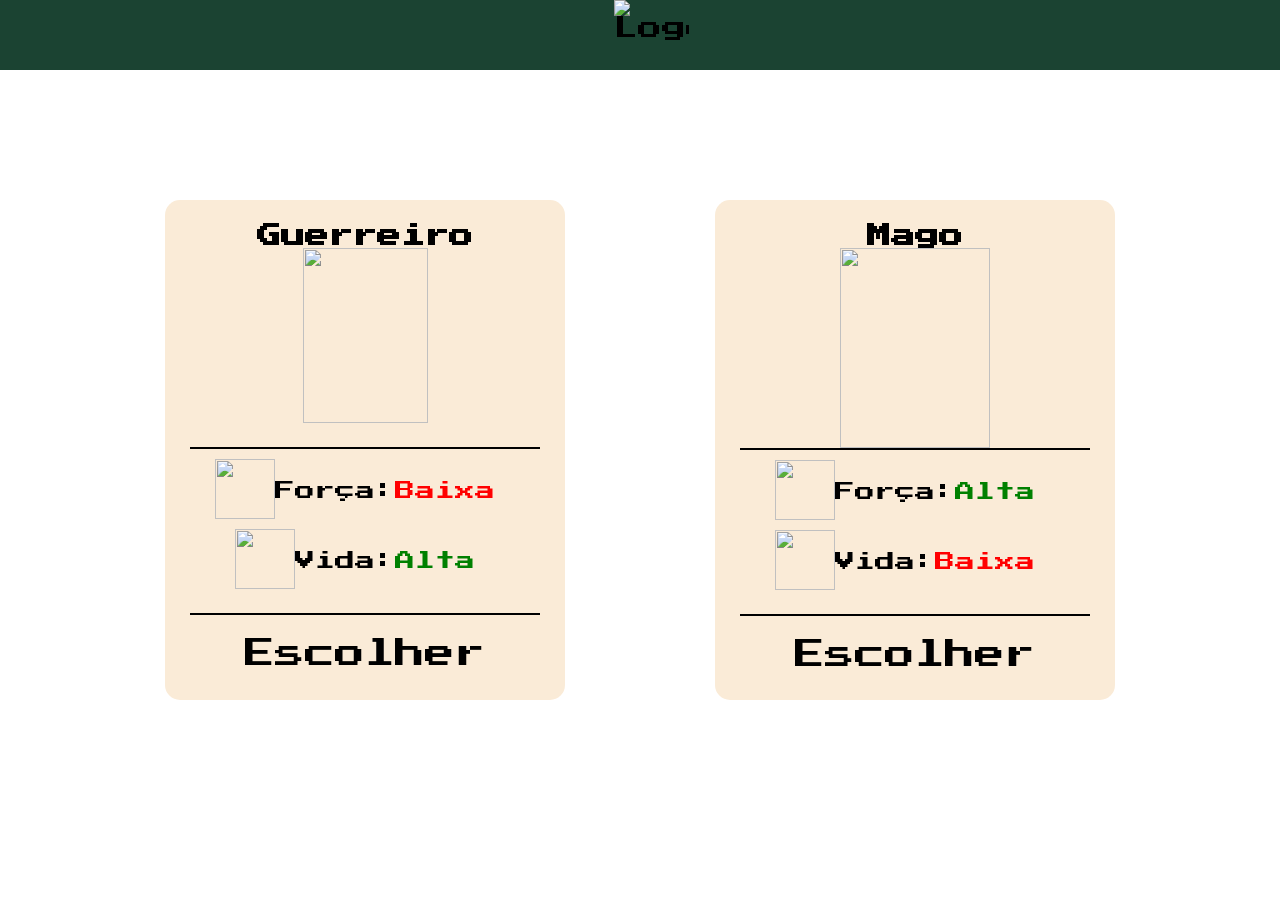
==== index.html @ cc39c7a3 "Rename jogo.html to index.html" ====
<!DOCTYPE html>
<html lang="en">
<head>
    <meta charset="UTF-8">
    <meta name="viewport" content="width=device-width, initial-scale=1.0">
    <title>Document</title>
    <link rel="stylesheet" href="style.css">
    <link rel="preconnect" href="https://fonts.googleapis.com">
    <link rel="preconnect" href="https://fonts.gstatic.com" crossorigin>
    <link href="https://fonts.googleapis.com/css2?family=Press+Start+2P&display=swap" rel="stylesheet">
</head>
<body>
    <header class="barra-superior">
        <br>    
        <img src="imagens/logo urubu.png" alt="Logo"  width="75px" height="75px" class="logo">
    </header>
    <div id="telaescolha">
        <div class="personagens" onclick="escolher('guerreiro')">
            <br>
            <h1>Guerreiro</h1>
            <img src="imagens/guerreiro.png" alt="" width="125" height="175">
            <br>
            <div class="linha"></div>
            <div class="status">
                <img src="imagens/forca.png" alt="" width="60px" height="60px">
                    <p class="stat">Força:</p>
                    <p class="statu2">Baixa</p>
            </div>
            <div class="status">
                <img src="imagens/vida.png" alt="" width="60px" height="60px">
                    <p class="stat">Vida:</p>
                    <p class="statu1">Alta</p>
            </div>
            <br>
            <div class="linha"></div>
            <br>
            <p id="escolherguerreiro">Escolher</p>
        </div>
        <div class="personagens" onclick="escolher('mago')">
            <br>
            <h1>Mago</h1>
            <img src="imagens/mago.png" alt="" width="150" height="200">
            <div class="linha"></div>
            <div class="status">
                <img src="imagens/forca.png" alt="" width="60px" height="60px">
                    <p class="stat">Força:</p>
                    <p class="statu1">Alta</p>
            </div>
            <div class="status">
                <img src="imagens/vida.png" alt="" width="60px" height="60px">
                    <p class="stat">Vida:</p>
                    <p class="statu2">Baixa</p>
            </div>
            <br>
            <div class="linha"></div>
            <br>
            <p id="escolhermago">Escolher</p>
        </div>
    </div>
    <div id="telacombate">
        <div class="info">
            <p id="informacao"></p>
        </div>
        <div class="turnoacao">
            <p id="turnoacao"></p>
        </div>
        <div class="efeitoduracaoeu">
            <p id="duracaoescudo" class="duracao"></p>
            <p id="duracaoaparo" class="duracao"></p>
            <p id="duracaododge" class="duracao"></p>
        </div>
        <div class="efeitoseu">
            <div class="efeitos" id="escudomagico">
                <img src="imagens/escudomagico.png" alt="" width="50px" height="50px">
            </div>
            <div class="efeitos" id="aparo">
                <img src="imagens/aparo.png" alt="" width="50px" height="50px">
            </div>
            <div class="efeitos" id="dodge">
                <img src="imagens/dodge.png" alt="" width="50px" height="50px">
            </div>
        </div>
        <div class="efeitoduracaoinimigo">
            <p id="duracaoatordoadoinimigo" class="duracao"></p>
            <p id="duracaosangue" class="duracao"></p>
            <p id="duracaofogo" class="duracao"></p>
        </div>
        <div class="efeitosinimigo">
            <div class="efeitos" id="atordoadoinimigo">
                <img src="imagens/atordoado.png" alt="" width="50px" height="50px">
            </div>
            <div class="efeitos" id="sangue">
                <img src="imagens/sangue.png" alt="" width="50px" height="50px">
            </div>
            <div class="efeitos" id="fogo">
                <img src="imagens/fogo.png" alt="" width="50px" height="50px">
            </div>
        </div>
        <div class="vida">
            <div id="barravidajogador">
                <p id="vidanumerojogador"></p>
            </div>
        </div>
        <img id="imgjogador">
        <div class="vidainimigo">
            <div id="barravidainimigo">
                <p id="vidanumeroinimigo"></p>
            </div>
        </div>
        <img id="imginimigo" src="imagens/goblin.png" width="500px" height="500px">
        <div class="acoes">
            <div id="atacar">
                <img src="imagens/ataque.png" alt="" width="75px" height="75px">
                <p onclick="atacar()">Atacar</p>
            </div>
            <div class="linhadois"></div>
            <div id="curar">
                <img src="imagens/cura.png" alt="" width="75px" height="75px">
                <p onclick="curar()">Curar</p>
            </div>
            <div class="linhadois"></div>
            <div id="habilidades">
                <img src="imagens/habilidades.png" alt="" width="75px" height="75px">
                <p onclick="toggleSkills()">Skills</p>
            </div>
        </div>
        <div id="skill">
            <div>
                <br>
                <p id="skill1" onclick="usarskill1()" onmouseover="mostrardescricao('skill1')" onmouseout="limpardescricao()">></p>             <br>
                <div class="linhatres"></div>                          <br>
                <p id="skill2" onclick="usarskill2()" onmouseover="mostrardescricao('skill2')" onmouseout="limpardescricao()">></p>             <br>
                <div class="linhatres"></div>                          <br>
                <p id="skill3" onclick="usarskill3()" onmouseover="mostrardescricao('skill3')" onmouseout="limpardescricao()">></p>
            </div>
        </div>
        <div id="resultado"></div>
    </div>
    <div id="telarecompensa">
        <p class="aa">Parabéns! Selecione um para avançar:</p>
            <div class="recompensas" onclick="escolherRecompensa('dano')">
                <br><br>
                <img src="imagens/ataque.png" alt="" width="100px" height="100px">
                <br>
                Aumentar ataque em 4
            </div>
            <div class="recompensas" onclick="escolherRecompensa('cura')">
                <br><br>
                <img src="imagens/cura.png" alt="" width="100px" height="100px">
                <br>
                Se curar em 40
            </div>
            <div class="recompensas" onclick="escolherRecompensa('skill')">
                <br><br><br>
                <p class="interrogacao">?</p>
                <br><br>
                Adquirir habilidade nova.
            </div>
        </div> 
    <script src="script.js"></script>
</body>
</html>
---- style.css ----
*{
    font-family: "Press Start 2P", system-ui;
    font-size: 24px;
    margin: 0;
  padding: 0;
  box-sizing: border-box;
}

body{
    position: relative;
    height: 100%;
}

#telaescolha::before{
  content: "";
  position: fixed;
  inset: 0;

  background: url(imagens/cenariorpg.png) center/cover no-repeat;

  filter: blur(8px);
  z-index: -1;
}

.barra-superior {
  width: 100%;
  height: 70px;
  background-color: #1B4332;
  position: fixed;
  top: 0;
  left: 0;
  z-index: 1000;
  display: flex;
  text-align: center;
}

.logo{
    position: absolute;
    left: 48%;
    transition: all 0.3s ease;
}

.logo:hover{
  transform: scale(1.3);
}

#telaescolha{
    display: flex;
    justify-content:center;
    align-items: center;
    height: 100vh;
    gap: 150px;
}
.personagens{
    width: 400px;
    height: 500px;
    align-items: center;
    border-radius: 15px;
    background-color: antiquewhite;
    display: flex;
    flex-direction: column;
    align-items: center;
    transition: all 0.3s ease;
}

.personagens:hover {
  transform: scale(1.05);
  cursor: pointer;
}

.linha{
    width: 350px;
    height: 2px;
    background-color: black;
}

.status{
    display: flex;
    margin-right: 20px;
    margin-top: 10px;
}

.stat{
    font-size: 20px;
    margin-top: 22px;
}

.statu1{
    font-size: 20px;
    margin-top: 22px;
    color: green;  
}

.statu2{
    font-size: 20px;
    margin-top: 22px;
    color: red; 
}
#escolhermago {
  font-size: 30px;
  text-align: center;
  animation: piscar 1.2s infinite;
}
#escolherguerreiro {
  font-size: 30px;
  text-align: center;
  animation: piscar 1.2s infinite;
}
@keyframes piscar {
  0% {
    transform: scale(1);
    color: #ff0000;
    opacity: 1;
  }
  33% {
    transform: scale(1.2);
    color: #0400ff;
    opacity: 0.6;
  }
  66% {
    transform: scale(1.1);
    color: #15ff00;
    opacity: 1;
  }
  100% {
    transform: scale(1);
    color: #ff0000;
    opacity: 1;
  }
}

#telacombate{
    width: 100%;
    height: 100vh;
    margin: 0;
    background: url(imagens/cenariorpg.png) center/cover no-repeat;
    position: relative;
}

#imgjogador {
  position: absolute;
  left: 120px;
  top: 350px;
}

#imginimigo {
  position: absolute;
  bottom: 120px;
  right: 150px;
}

.divsobrejogo {
  position: relative;
  width: 1905px;
  height: 600px;
  overflow: hidden;
}

.imgsobrejogo{
    position: absolute;
  inset: 0;
  background: url("imagens/videogame.png") center/cover;
  filter: blur(10px);
  transform: scale(1.1);
}

.divtextosobrejogo {
  position: absolute;
  top: 50%;
  left: 50%;
  transform: translate(-50%, -50%);
  color: white;
  font-size: 65px;
  font-weight: bold;
  font-family: 'Segoe UI';
}
#desenvolvedores{
  position: absolute;
  top: 95%;
  left: 50%;
  background-color: #2D6A4F;
  height: 75px;
  width: 300px;
  transform: translate(-50%, -50%);
  border-radius: 12px;
  text-align: center;
}

#desenvolvedores p:hover{
    color: #5cff9d;
    transform: scale(1.1);
}

#desenvolvedores p{
  font-family: 'Segoe UI';
  color: white;
  font-weight: bold;
  transition: all 0.3s ease;
}

.sobreojogo{
  max-width: 700px;
  margin: 0 auto;
  padding: 40px 20px;
}

.textosobrejogo{
  font-family: 'Segoe UI';
  line-height: 1.6;
  margin-bottom: 20px;
  font-size: 18px;
  text-align: justify;
}

#jornada{
  background-color: #2D6A4F;
  height: 100px;
  width: 400px;
  border-radius: 20px;
  display: flex;
  justify-content: center;
  align-items: center;
}

#jornada p{
  font-family: "Press Start 2P", system-ui;
  animation: piscarjornada 1.2s infinite;
  color: #5cff9d;
  font-size: 16px;
}

@keyframes piscarjornada {
  0% {
    transform: scale(1);
    opacity: 1;
  }
  50% {
    transform: scale(1.2);
    opacity: 1;
  }
  100% {
    transform: scale(1);
    opacity: 1;
  }
}

#aaa{
  display: flex;
  width: 100%;
  justify-content: center;
}

.divquemsomos {
  position: relative;
  width: 1905px;
  height: 600px;
  overflow: hidden;
}

.imgquemsomos{
    position: absolute;
  inset: 0;
  background-color: #659e84;
  transform: scale(1.1);
}

.divtextoquemsomos {
  position: absolute;
  top: 50%;
  left: 50%;
  transform: translate(-50%, -50%);
  color: white;
  font-size: 65px;
  font-weight: bold;
  font-family: 'Segoe UI';
}

#irinicio{
  position: absolute;
  top: 95%;
  left: 50%;
  background-color: #2D6A4F;
  height: 75px;
  width: 300px;
  transform: translate(-50%, -50%);
  border-radius: 12px;
  display: flex;
  justify-content: center;
  align-items: center;
}

#irinicio p:hover{
    color: #5cff9d;
    transform: scale(1.1);
}

#irinicio p{
  font-family: 'Segoe UI';
  color: white;
  font-weight: bold;
  transition: all 0.3s ease;
  margin-bottom: 12px;
}

.umquemsomos{
  display: flex;
  justify-content: center;
  gap: 150px;
  width: 100%;
  align-items: center;
}

.textoquemsomos{
  max-width: 400px;
}

.nome{
  font-weight: bolder;
  font-size: 28px;
}

.coisas{
  font-weight: bold;
  font-size: 22px;
  color: rgb(78, 78, 78);
}

.sobremim{
  max-width: 780px;
  margin: 0 auto;
  padding: 40px 20px;
}

.textosobremim{
  font-family: 'Segoe UI';
  line-height: 1.6;
  margin-bottom: 20px;
  font-size: 18px;
  text-align: justify;
}

#imginimigo{
  margin-left: 1300px;
  margin-top: 350px;
}

.acoes{
  background-color: antiquewhite;
  width: 250px;
  height: 225px;
  left: 500px;
  top: 400px;
  position: absolute;
  border-radius: 12px;
}

#atacar{
  display: flex;
  align-items: center;
}
#atacar p{
  margin-left: 10px;
  transition: all 0.3s ease;
}
#atacar p:hover{
  color: red;
  transform: scale(1.2);
}

#curar{
  display: flex;
  align-items: center;
}
#curar p{
  transition: all 0.3s ease;
}
#curar p:hover{
  color: red;
  transform: scale(1.2);
}

#habilidades{
  display: flex;
  align-items: center;
}
#habilidades p{
  transition: all 0.3s ease;
}
#habilidades p:hover{
  color: red;
  transform: scale(1.2);
}

#skill{
  display: block;
  position: absolute;
  left: 770px;
  top: 400px;
  width: 320px;
  height: 225px;
  background-color: antiquewhite;
  border-radius: 10px;
}

#skill p{
  font-size: 17px;
  margin-left: 10px;
  margin-top: 10px;
  transition: all 0.3s ease;
}
#skill p:hover{
  color: red;
}

.linhadois{
    width: 220px;
    height: 2px;
    background-color: black;
    margin-left: 14px;
}
.linhatres{
    width: 290px;
    height: 2px;
    background-color: black;
    margin-left: 14px;
}

.vida{
  width: 150px;
  height: 25px;
  border: black solid 1px;
  background-color: white;
  margin-bottom: 5px;
  position: absolute;
  left: 290px;
  top: 350px;
  border-radius: 5px;
  overflow: hidden;
}

.vida div{
  height: 100%;
  width: 100%;
  background-color: red;
  transition: width 0.3s;
  display: flex;
  justify-content: center;
  align-items: center;
}

.vidainimigo{
  width: 150px;
  height: 25px;
  border: black solid 1px;
  background-color: white;
  margin-bottom: 5px;
  position: absolute;
  left: 1390px;
  top: 330px;
  border-radius: 5px;
  overflow: hidden;
}

.vidainimigo div{
  height: 100%;
  width: 100%;
  background-color: red;
  transition: width 0.3s;
  display: flex;
  justify-content: center;
  align-items: center;
}

#vidanumeroinimigo{
  color: white;
  font-size: 14px;
}

#vidanumerojogador{
  color: white;
  font-size: 14px;
}

@keyframes tremer {
  0% { transform: translate(0); }
  25% { transform: translate(-5px, 0); }
  50% { transform: translate(5px, 0); }
  75% { transform: translate(-5px, 0); }
  100% { transform: translate(0); }
}

.dano {
  animation: tremer 0.3s;
}

@keyframes curar {
  0% { filter: brightness(1); }
  50% { filter: brightness(2) hue-rotate(90deg); }
  100% { filter: brightness(1); }
}

.cura {
  animation: curar 0.5s;
}

#resultado{
  position: fixed;
  height: 100%;
  width: 100%;
  display: none;
  justify-content: center;
  align-items: center;
  font-size: 60px;
  font-weight: bold;
  text-align: center;
  animation: piscarresultado 0.8s infinite;
  background: rgba(0, 0, 0, 0.7);
    z-index: 999;
}

@keyframes piscarresultado {
  0% {
    transform: scale(1);
  } 
  50% {
    transform: scale(1.3);
  }
  100% {
    transform: scale(1);
  }
}

.turnoacao{
  transform: translate(-50%, -50%);
  position: absolute;
  left: 50%;
  top: 12%;
}
.turnoacao p{
  color: yellow;
  font-size: 28px;
  transform: scale(1);
  transition: opacity 0.3s;
}
.animarturnoacao {
  animation: aparecermsg 1.5s ease;
}
@keyframes aparecermsg {

  0% {
    opacity: 0;
    transform: scale(0.9);
  }

  20% {
    opacity: 1;
    transform: scale(1.1);
  }

  80% {
    opacity: 1;
    transform: scale(1.1);
  }

  100% {
    opacity: 0;
    transform: scale(1);
  }
}

#telarecompensa{
  display: none;
  position: fixed;
  top: 0;
  left: 0;
  height: 100vh;
  width: 100%;
  background: url(imagens/cenariorpg.png) center/cover no-repeat;
  z-index: 100;
  justify-content: center;
  align-items: center;
  gap: 50px;
}

.aa{
  position: absolute;
  transform: translate(-50%, -50%);
  left: 25%;
  top: 20%;
  color: yellow;
  font-size: 26px;
  animation: aaaa 1.2s infinite;
}

@keyframes aaaa{
  0%{
    transform: scale(1);
  }
  50%{
    transform: scale(1.2);
  }
  100%{
    transform: scale(1);
  }
}

.recompensas{
  background-color: antiquewhite;
  width: 300px;
  height: 300px;
  display: flex;
  flex-direction: column;
  align-items: center;
  font-size: 20px;
  text-align: center;
  margin-left: 15px;
  border-radius: 15px;
  padding: 10px;
  transition: all 0.3s ease;
}
.recompensas:hover{
  transform: scale(1.2);
}

.interrogacao{
  font-size: 60px;
}

.efeitoduracaoeu{
  display: flex;
  position: absolute;
  transform: translate(-50%, -50%);
  width: 300px;
  height: 60px;
  left: 20%;
  top: 25%;
  justify-content: center;
  gap: 35px;
  flex-wrap:wrap;
  align-content: flex-end;
}
.efeitoduracaoinimigo{
  display: flex;
  position: absolute;
  transform: translate(-50%, -50%);
  width: 300px;
  height: 60px;
  left: 78%;
  top: 23%;
  justify-content: center;
  gap: 35px;
  flex-wrap:wrap;
  align-content: flex-end;
}
.duracao{
  color: yellow;
}
.efeitoseu{
  display: flex;
  position: absolute;
  transform: translate(-50%, -50%);
  width: 300px;
  height: 60px;
  left: 20%;
  top: 32%;
  justify-content: center;
  gap: 10px;
}
.efeitosinimigo{
  display: flex;
  position: absolute;
  transform: translate(-50%, -50%);
  width: 300px;
  height: 60px;
  left: 78%;
  top: 30%;
  justify-content: center;
  gap: 10px;
}
.efeitos{
  background-color: antiquewhite;
  border-radius: 5px;
  width: 50px;
  height: 50px;
  display: none;
}

.skillusada {
    color: gray;
    opacity: 0.6;
    pointer-events: none;
}

.info{
  position: absolute;
  width: 100%;
  height: 50px;
  transform: translate(-50%, -50%);
  top: 97%;
  left: 50%;
  justify-content: center;
  align-items: center;
  display: flex;
}
.info p {
  color: yellow;
}
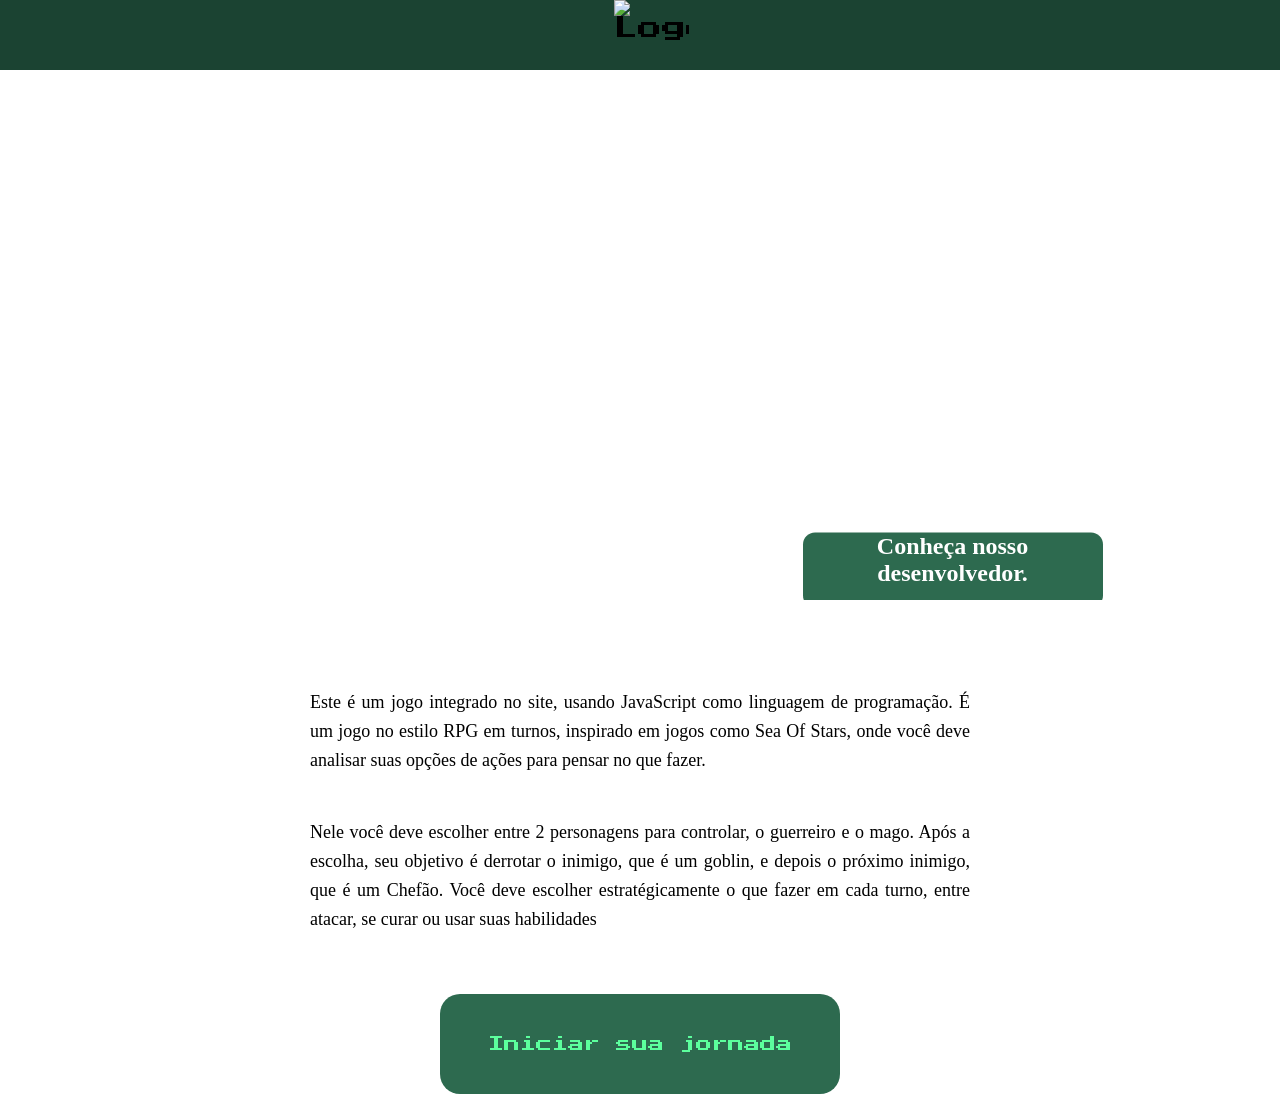
==== commit 2429183f: "Rename iniciojogo.html to index.html" ====
--- a/index.html
+++ b/index.html
@@ -4,6 +4,7 @@
     <meta charset="UTF-8">
     <meta name="viewport" content="width=device-width, initial-scale=1.0">
     <title>Document</title>
+    <link rel="stylesheet" href="style.css">
     <link rel="stylesheet" href="style.css">
     <link rel="preconnect" href="https://fonts.googleapis.com">
     <link rel="preconnect" href="https://fonts.gstatic.com" crossorigin>
@@ -12,151 +13,29 @@
 <body>
     <header class="barra-superior">
         <br>    
-        <img src="imagens/logo urubu.png" alt="Logo"  width="75px" height="75px" class="logo">
+        <img src="imagens/logo urubu.png" alt="Logo"  width="75px" height="75px" class="logo" onclick="irinicio()">
     </header>
-    <div id="telaescolha">
-        <div class="personagens" onclick="escolher('guerreiro')">
-            <br>
-            <h1>Guerreiro</h1>
-            <img src="imagens/guerreiro.png" alt="" width="125" height="175">
-            <br>
-            <div class="linha"></div>
-            <div class="status">
-                <img src="imagens/forca.png" alt="" width="60px" height="60px">
-                    <p class="stat">Força:</p>
-                    <p class="statu2">Baixa</p>
-            </div>
-            <div class="status">
-                <img src="imagens/vida.png" alt="" width="60px" height="60px">
-                    <p class="stat">Vida:</p>
-                    <p class="statu1">Alta</p>
-            </div>
-            <br>
-            <div class="linha"></div>
-            <br>
-            <p id="escolherguerreiro">Escolher</p>
-        </div>
-        <div class="personagens" onclick="escolher('mago')">
-            <br>
-            <h1>Mago</h1>
-            <img src="imagens/mago.png" alt="" width="150" height="200">
-            <div class="linha"></div>
-            <div class="status">
-                <img src="imagens/forca.png" alt="" width="60px" height="60px">
-                    <p class="stat">Força:</p>
-                    <p class="statu1">Alta</p>
-            </div>
-            <div class="status">
-                <img src="imagens/vida.png" alt="" width="60px" height="60px">
-                    <p class="stat">Vida:</p>
-                    <p class="statu2">Baixa</p>
-            </div>
-            <br>
-            <div class="linha"></div>
-            <br>
-            <p id="escolhermago">Escolher</p>
-        </div>
+    <div class="divsobrejogo">
+        <div class="imgsobrejogo"></div>
+        <div class="divtextosobrejogo">SOBRE O JOGO</div>
+        <div id="desenvolvedores" onclick="irdevs()"><p>Conheça nosso desenvolvedor.</p></div>
     </div>
-    <div id="telacombate">
-        <div class="info">
-            <p id="informacao"></p>
-        </div>
-        <div class="turnoacao">
-            <p id="turnoacao"></p>
-        </div>
-        <div class="efeitoduracaoeu">
-            <p id="duracaoescudo" class="duracao"></p>
-            <p id="duracaoaparo" class="duracao"></p>
-            <p id="duracaododge" class="duracao"></p>
-        </div>
-        <div class="efeitoseu">
-            <div class="efeitos" id="escudomagico">
-                <img src="imagens/escudomagico.png" alt="" width="50px" height="50px">
-            </div>
-            <div class="efeitos" id="aparo">
-                <img src="imagens/aparo.png" alt="" width="50px" height="50px">
-            </div>
-            <div class="efeitos" id="dodge">
-                <img src="imagens/dodge.png" alt="" width="50px" height="50px">
-            </div>
-        </div>
-        <div class="efeitoduracaoinimigo">
-            <p id="duracaoatordoadoinimigo" class="duracao"></p>
-            <p id="duracaosangue" class="duracao"></p>
-            <p id="duracaofogo" class="duracao"></p>
-        </div>
-        <div class="efeitosinimigo">
-            <div class="efeitos" id="atordoadoinimigo">
-                <img src="imagens/atordoado.png" alt="" width="50px" height="50px">
-            </div>
-            <div class="efeitos" id="sangue">
-                <img src="imagens/sangue.png" alt="" width="50px" height="50px">
-            </div>
-            <div class="efeitos" id="fogo">
-                <img src="imagens/fogo.png" alt="" width="50px" height="50px">
-            </div>
-        </div>
-        <div class="vida">
-            <div id="barravidajogador">
-                <p id="vidanumerojogador"></p>
-            </div>
-        </div>
-        <img id="imgjogador">
-        <div class="vidainimigo">
-            <div id="barravidainimigo">
-                <p id="vidanumeroinimigo"></p>
-            </div>
-        </div>
-        <img id="imginimigo" src="imagens/goblin.png" width="500px" height="500px">
-        <div class="acoes">
-            <div id="atacar">
-                <img src="imagens/ataque.png" alt="" width="75px" height="75px">
-                <p onclick="atacar()">Atacar</p>
-            </div>
-            <div class="linhadois"></div>
-            <div id="curar">
-                <img src="imagens/cura.png" alt="" width="75px" height="75px">
-                <p onclick="curar()">Curar</p>
-            </div>
-            <div class="linhadois"></div>
-            <div id="habilidades">
-                <img src="imagens/habilidades.png" alt="" width="75px" height="75px">
-                <p onclick="toggleSkills()">Skills</p>
-            </div>
-        </div>
-        <div id="skill">
-            <div>
-                <br>
-                <p id="skill1" onclick="usarskill1()" onmouseover="mostrardescricao('skill1')" onmouseout="limpardescricao()">></p>             <br>
-                <div class="linhatres"></div>                          <br>
-                <p id="skill2" onclick="usarskill2()" onmouseover="mostrardescricao('skill2')" onmouseout="limpardescricao()">></p>             <br>
-                <div class="linhatres"></div>                          <br>
-                <p id="skill3" onclick="usarskill3()" onmouseover="mostrardescricao('skill3')" onmouseout="limpardescricao()">></p>
-            </div>
-        </div>
-        <div id="resultado"></div>
+    <br> <br>
+    <div class="sobreojogo">
+        <p class="textosobrejogo">
+            Este é um jogo integrado no site, usando JavaScript como linguagem de programação. É um jogo no estilo RPG em turnos, inspirado em jogos como Sea Of Stars, onde você deve analisar suas opções de ações para pensar no que fazer.
+        </p>
+        <br>
+        <p class="textosobrejogo">
+            Nele você deve escolher entre 2 personagens para controlar, o guerreiro e o mago. Após a escolha, seu objetivo é derrotar o inimigo, que é um goblin, e depois o próximo inimigo, que é um Chefão. Você deve escolher estratégicamente o que fazer em cada turno, entre atacar, se curar ou usar suas habilidades
+        </p>
     </div>
-    <div id="telarecompensa">
-        <p class="aa">Parabéns! Selecione um para avançar:</p>
-            <div class="recompensas" onclick="escolherRecompensa('dano')">
-                <br><br>
-                <img src="imagens/ataque.png" alt="" width="100px" height="100px">
-                <br>
-                Aumentar ataque em 4
-            </div>
-            <div class="recompensas" onclick="escolherRecompensa('cura')">
-                <br><br>
-                <img src="imagens/cura.png" alt="" width="100px" height="100px">
-                <br>
-                Se curar em 40
-            </div>
-            <div class="recompensas" onclick="escolherRecompensa('skill')">
-                <br><br><br>
-                <p class="interrogacao">?</p>
-                <br><br>
-                Adquirir habilidade nova.
-            </div>
-        </div> 
+    <div id="aaa">
+    <div id="jornada" onclick="irjogo()">
+        <p>Iniciar sua jornada</p>
+    </div>
+    </div>
+
     <script src="script.js"></script>
 </body>
 </html>
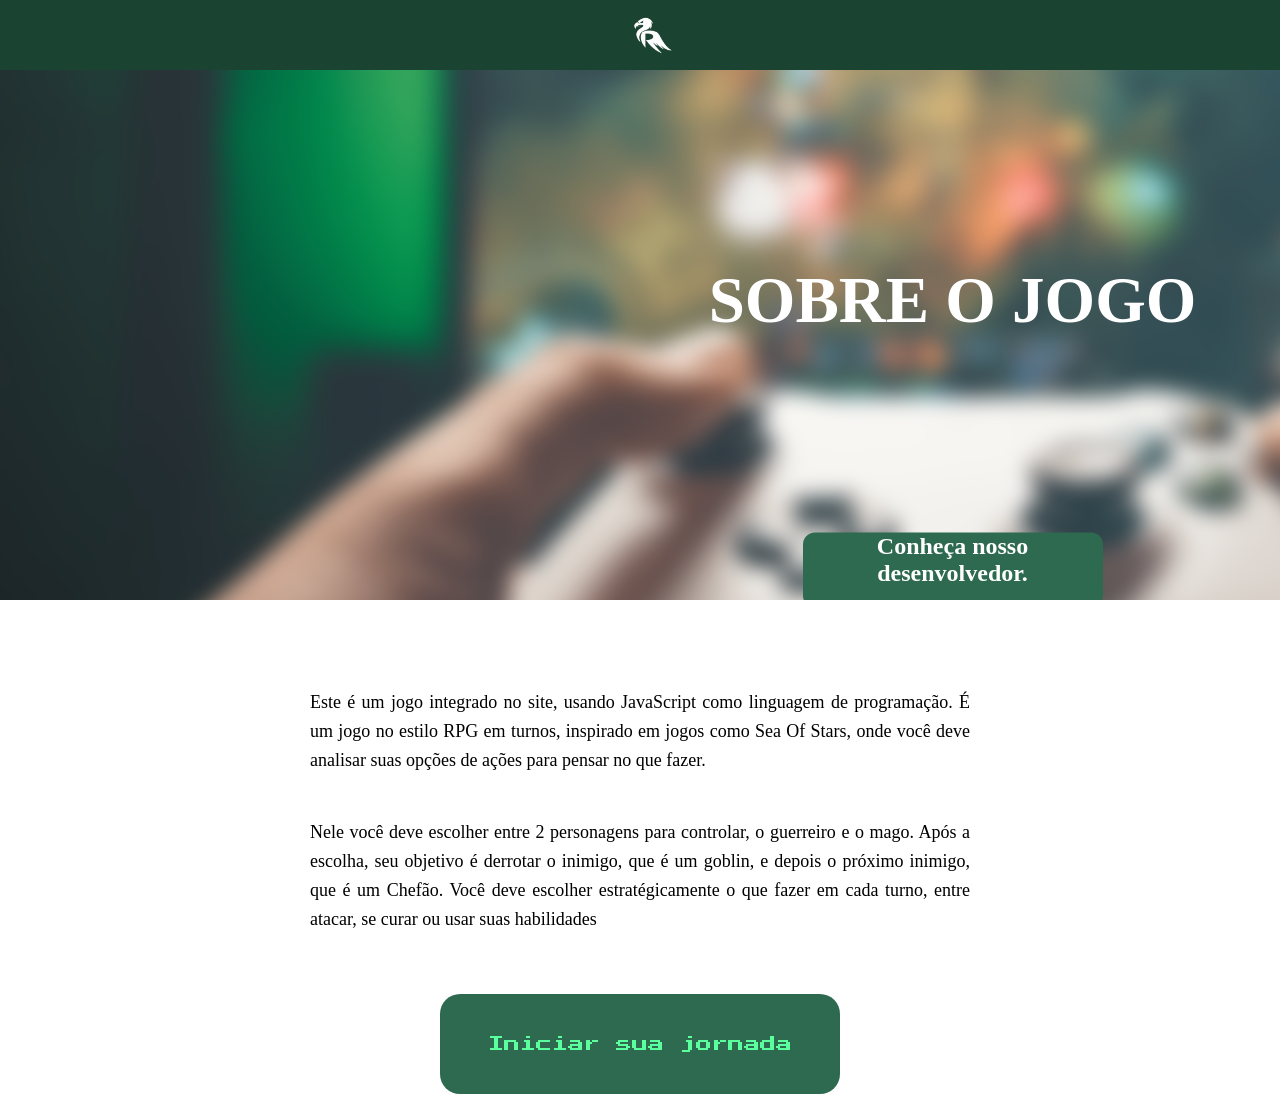
==== commit 7bb52992: "Add files via upload" ====
--- a/index.html
+++ b/index.html
@@ -38,4 +38,4 @@
 
     <script src="script.js"></script>
 </body>
-</html>
+</html>
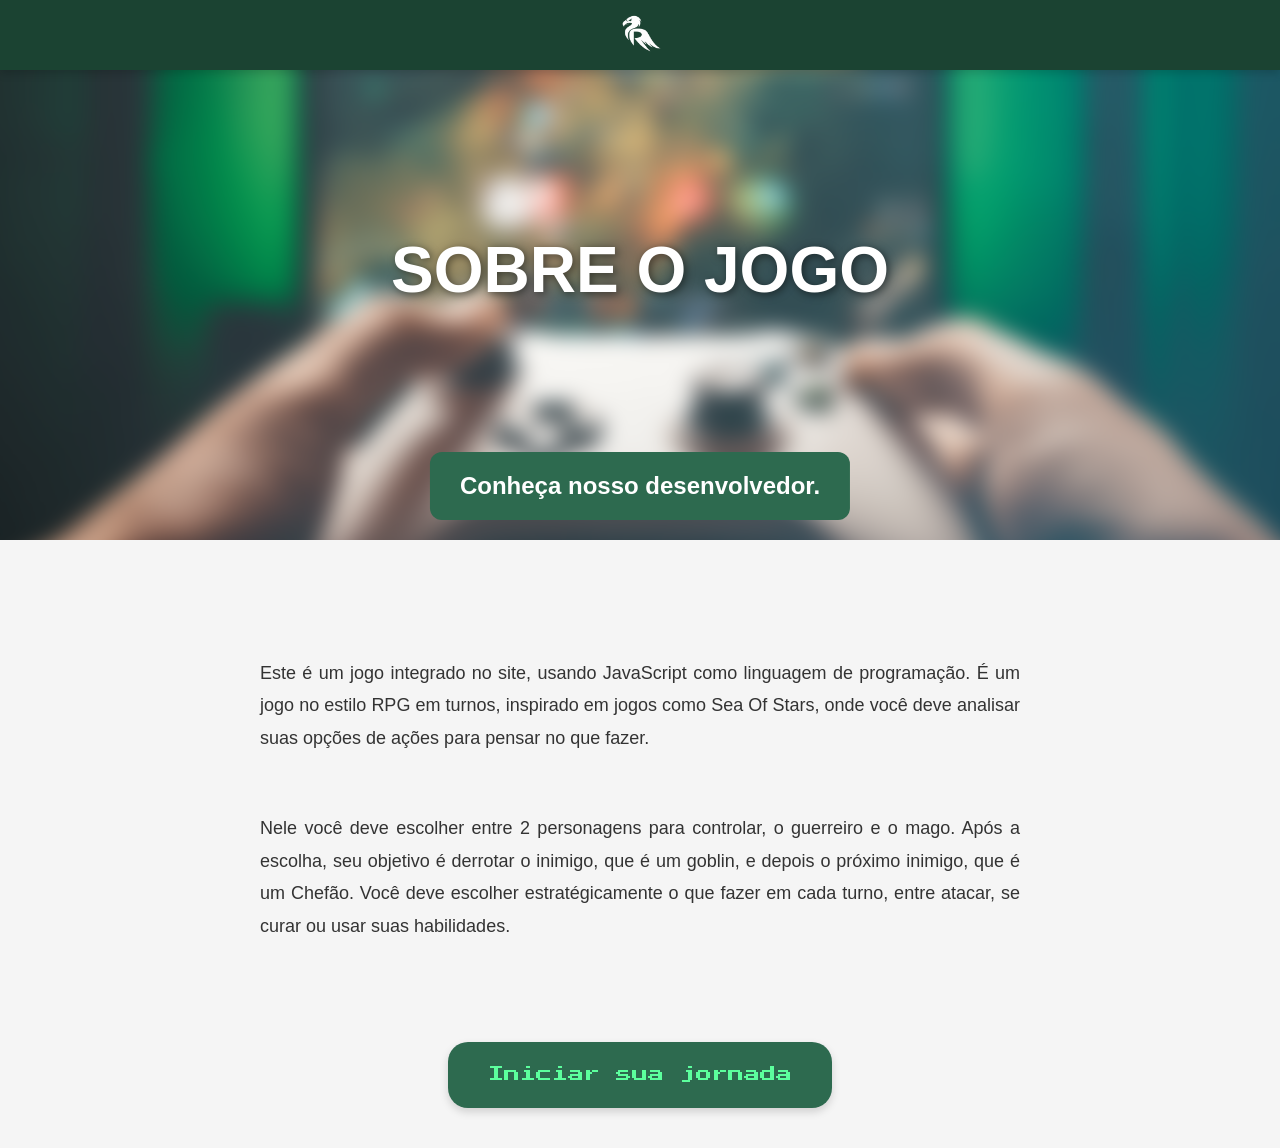
==== commit 0e6444e7: "feat(.vscode): adds ant import and adds GameState, Characters and removes irjogo, irdevs Added:   - " ====
--- a/index.html
+++ b/index.html
@@ -1,41 +1,50 @@
-<!DOCTYPE html>
-<html lang="en">
-<head>
-    <meta charset="UTF-8">
-    <meta name="viewport" content="width=device-width, initial-scale=1.0">
-    <title>Document</title>
-    <link rel="stylesheet" href="style.css">
-    <link rel="stylesheet" href="style.css">
-    <link rel="preconnect" href="https://fonts.googleapis.com">
-    <link rel="preconnect" href="https://fonts.gstatic.com" crossorigin>
-    <link href="https://fonts.googleapis.com/css2?family=Press+Start+2P&display=swap" rel="stylesheet">
-</head>
-<body>
-    <header class="barra-superior">
-        <br>    
-        <img src="imagens/logo urubu.png" alt="Logo"  width="75px" height="75px" class="logo" onclick="irinicio()">
-    </header>
-    <div class="divsobrejogo">
-        <div class="imgsobrejogo"></div>
-        <div class="divtextosobrejogo">SOBRE O JOGO</div>
-        <div id="desenvolvedores" onclick="irdevs()"><p>Conheça nosso desenvolvedor.</p></div>
-    </div>
-    <br> <br>
-    <div class="sobreojogo">
-        <p class="textosobrejogo">
-            Este é um jogo integrado no site, usando JavaScript como linguagem de programação. É um jogo no estilo RPG em turnos, inspirado em jogos como Sea Of Stars, onde você deve analisar suas opções de ações para pensar no que fazer.
-        </p>
-        <br>
-        <p class="textosobrejogo">
-            Nele você deve escolher entre 2 personagens para controlar, o guerreiro e o mago. Após a escolha, seu objetivo é derrotar o inimigo, que é um goblin, e depois o próximo inimigo, que é um Chefão. Você deve escolher estratégicamente o que fazer em cada turno, entre atacar, se curar ou usar suas habilidades
-        </p>
-    </div>
-    <div id="aaa">
-    <div id="jornada" onclick="irjogo()">
-        <p>Iniciar sua jornada</p>
-    </div>
-    </div>
-
-    <script src="script.js"></script>
-</body>
+<!DOCTYPE html>
+<html lang="pt-BR">
+<head>
+    <meta charset="UTF-8">
+    <meta name="viewport" content="width=device-width, initial-scale=1.0">
+    <meta name="description" content="RPG de turnos com sistema de habilidades e efeitos especiais">
+    <meta name="theme-color" content="#1B4332">
+    <title> RPG Turnos - Início</title>
+    <link rel="stylesheet" href="style.css">
+    <link rel="preconnect" href="https://fonts.googleapis.com">
+    <link rel="preconnect" href="https://fonts.gstatic.com" crossorigin>
+    <link href="https://fonts.googleapis.com/css2?family=Press+Start+2P&display=swap" rel="stylesheet">
+</head>
+<body>
+    <header class="barra-superior" role="banner">
+        <br>    
+        <img src="imagens/logo urubu.png" alt="Logo do jogo" width="75px" height="75px" class="logo" onclick="irinicio()" tabindex="0" onkeypress="irinicio()">
+    </header>
+    
+    <main>
+        <section class="divsobrejogo" aria-label="Banner do jogo">
+            <div class="imgsobrejogo" aria-hidden="true"></div>
+            <div class="divtextosobrejogo">SOBRE O JOGO</div>
+            <div id="desenvolvedores" onclick="irdevs()" tabindex="0" onkeypress="irdevs()">
+                <p>Conheça nosso desenvolvedor.</p>
+            </div>
+        </section>
+        
+        <br><br>
+        
+        <article class="sobreojogo">
+            <p class="textosobrejogo">
+                Este é um jogo integrado no site, usando JavaScript como linguagem de programação. É um jogo no estilo RPG em turnos, inspirado em jogos como Sea Of Stars, onde você deve analisar suas opções de ações para pensar no que fazer.
+            </p>
+            <br>
+            <p class="textosobrejogo">
+                Nele você deve escolher entre 2 personagens para controlar, o guerreiro e o mago. Após a escolha, seu objetivo é derrotar o inimigo, que é um goblin, e depois o próximo inimigo, que é um Chefão. Você deve escolher estratégicamente o que fazer em cada turno, entre atacar, se curar ou usar suas habilidades.
+            </p>
+        </article>
+        
+        <div id="aaa">
+            <div id="jornada" onclick="irjogo()" tabindex="0" onkeypress="irjogo()">
+                <p>Iniciar sua jornada</p>
+            </div>
+        </div>
+    </main>
+
+    <script src="script.js"></script>
+</body>
 </html>
--- a/style.css
+++ b/style.css
@@ -1,707 +1,960 @@
-*{
-    font-family: "Press Start 2P", system-ui;
-    font-size: 24px;
-    margin: 0;
-  padding: 0;
-  box-sizing: border-box;
-}
-
-body{
-    position: relative;
-    height: 100%;
-}
-
-#telaescolha::before{
-  content: "";
-  position: fixed;
-  inset: 0;
-
-  background: url(imagens/cenariorpg.png) center/cover no-repeat;
-
-  filter: blur(8px);
-  z-index: -1;
-}
-
-.barra-superior {
-  width: 100%;
-  height: 70px;
-  background-color: #1B4332;
-  position: fixed;
-  top: 0;
-  left: 0;
-  z-index: 1000;
-  display: flex;
-  text-align: center;
-}
-
-.logo{
-    position: absolute;
-    left: 48%;
-    transition: all 0.3s ease;
-}
-
-.logo:hover{
-  transform: scale(1.3);
-}
-
-#telaescolha{
-    display: flex;
-    justify-content:center;
-    align-items: center;
-    height: 100vh;
-    gap: 150px;
-}
-.personagens{
-    width: 400px;
-    height: 500px;
-    align-items: center;
-    border-radius: 15px;
-    background-color: antiquewhite;
-    display: flex;
-    flex-direction: column;
-    align-items: center;
-    transition: all 0.3s ease;
-}
-
-.personagens:hover {
-  transform: scale(1.05);
-  cursor: pointer;
-}
-
-.linha{
-    width: 350px;
-    height: 2px;
-    background-color: black;
-}
-
-.status{
-    display: flex;
-    margin-right: 20px;
-    margin-top: 10px;
-}
-
-.stat{
-    font-size: 20px;
-    margin-top: 22px;
-}
-
-.statu1{
-    font-size: 20px;
-    margin-top: 22px;
-    color: green;  
-}
-
-.statu2{
-    font-size: 20px;
-    margin-top: 22px;
-    color: red; 
-}
-#escolhermago {
-  font-size: 30px;
-  text-align: center;
-  animation: piscar 1.2s infinite;
-}
-#escolherguerreiro {
-  font-size: 30px;
-  text-align: center;
-  animation: piscar 1.2s infinite;
-}
-@keyframes piscar {
-  0% {
-    transform: scale(1);
-    color: #ff0000;
-    opacity: 1;
-  }
-  33% {
-    transform: scale(1.2);
-    color: #0400ff;
-    opacity: 0.6;
-  }
-  66% {
-    transform: scale(1.1);
-    color: #15ff00;
-    opacity: 1;
-  }
-  100% {
-    transform: scale(1);
-    color: #ff0000;
-    opacity: 1;
-  }
-}
-
-#telacombate{
-    width: 100%;
-    height: 100vh;
-    margin: 0;
-    background: url(imagens/cenariorpg.png) center/cover no-repeat;
-    position: relative;
-}
-
-#imgjogador {
-  position: absolute;
-  left: 120px;
-  top: 350px;
-}
-
-#imginimigo {
-  position: absolute;
-  bottom: 120px;
-  right: 150px;
-}
-
-.divsobrejogo {
-  position: relative;
-  width: 1905px;
-  height: 600px;
-  overflow: hidden;
-}
-
-.imgsobrejogo{
-    position: absolute;
-  inset: 0;
-  background: url("imagens/videogame.png") center/cover;
-  filter: blur(10px);
-  transform: scale(1.1);
-}
-
-.divtextosobrejogo {
-  position: absolute;
-  top: 50%;
-  left: 50%;
-  transform: translate(-50%, -50%);
-  color: white;
-  font-size: 65px;
-  font-weight: bold;
-  font-family: 'Segoe UI';
-}
-#desenvolvedores{
-  position: absolute;
-  top: 95%;
-  left: 50%;
-  background-color: #2D6A4F;
-  height: 75px;
-  width: 300px;
-  transform: translate(-50%, -50%);
-  border-radius: 12px;
-  text-align: center;
-}
-
-#desenvolvedores p:hover{
-    color: #5cff9d;
-    transform: scale(1.1);
-}
-
-#desenvolvedores p{
-  font-family: 'Segoe UI';
-  color: white;
-  font-weight: bold;
-  transition: all 0.3s ease;
-}
-
-.sobreojogo{
-  max-width: 700px;
-  margin: 0 auto;
-  padding: 40px 20px;
-}
-
-.textosobrejogo{
-  font-family: 'Segoe UI';
-  line-height: 1.6;
-  margin-bottom: 20px;
-  font-size: 18px;
-  text-align: justify;
-}
-
-#jornada{
-  background-color: #2D6A4F;
-  height: 100px;
-  width: 400px;
-  border-radius: 20px;
-  display: flex;
-  justify-content: center;
-  align-items: center;
-}
-
-#jornada p{
-  font-family: "Press Start 2P", system-ui;
-  animation: piscarjornada 1.2s infinite;
-  color: #5cff9d;
-  font-size: 16px;
-}
-
-@keyframes piscarjornada {
-  0% {
-    transform: scale(1);
-    opacity: 1;
-  }
-  50% {
-    transform: scale(1.2);
-    opacity: 1;
-  }
-  100% {
-    transform: scale(1);
-    opacity: 1;
-  }
-}
-
-#aaa{
-  display: flex;
-  width: 100%;
-  justify-content: center;
-}
-
-.divquemsomos {
-  position: relative;
-  width: 1905px;
-  height: 600px;
-  overflow: hidden;
-}
-
-.imgquemsomos{
-    position: absolute;
-  inset: 0;
-  background-color: #659e84;
-  transform: scale(1.1);
-}
-
-.divtextoquemsomos {
-  position: absolute;
-  top: 50%;
-  left: 50%;
-  transform: translate(-50%, -50%);
-  color: white;
-  font-size: 65px;
-  font-weight: bold;
-  font-family: 'Segoe UI';
-}
-
-#irinicio{
-  position: absolute;
-  top: 95%;
-  left: 50%;
-  background-color: #2D6A4F;
-  height: 75px;
-  width: 300px;
-  transform: translate(-50%, -50%);
-  border-radius: 12px;
-  display: flex;
-  justify-content: center;
-  align-items: center;
-}
-
-#irinicio p:hover{
-    color: #5cff9d;
-    transform: scale(1.1);
-}
-
-#irinicio p{
-  font-family: 'Segoe UI';
-  color: white;
-  font-weight: bold;
-  transition: all 0.3s ease;
-  margin-bottom: 12px;
-}
-
-.umquemsomos{
-  display: flex;
-  justify-content: center;
-  gap: 150px;
-  width: 100%;
-  align-items: center;
-}
-
-.textoquemsomos{
-  max-width: 400px;
-}
-
-.nome{
-  font-weight: bolder;
-  font-size: 28px;
-}
-
-.coisas{
-  font-weight: bold;
-  font-size: 22px;
-  color: rgb(78, 78, 78);
-}
-
-.sobremim{
-  max-width: 780px;
-  margin: 0 auto;
-  padding: 40px 20px;
-}
-
-.textosobremim{
-  font-family: 'Segoe UI';
-  line-height: 1.6;
-  margin-bottom: 20px;
-  font-size: 18px;
-  text-align: justify;
-}
-
-#imginimigo{
-  margin-left: 1300px;
-  margin-top: 350px;
-}
-
-.acoes{
-  background-color: antiquewhite;
-  width: 250px;
-  height: 225px;
-  left: 500px;
-  top: 400px;
-  position: absolute;
-  border-radius: 12px;
-}
-
-#atacar{
-  display: flex;
-  align-items: center;
-}
-#atacar p{
-  margin-left: 10px;
-  transition: all 0.3s ease;
-}
-#atacar p:hover{
-  color: red;
-  transform: scale(1.2);
-}
-
-#curar{
-  display: flex;
-  align-items: center;
-}
-#curar p{
-  transition: all 0.3s ease;
-}
-#curar p:hover{
-  color: red;
-  transform: scale(1.2);
-}
-
-#habilidades{
-  display: flex;
-  align-items: center;
-}
-#habilidades p{
-  transition: all 0.3s ease;
-}
-#habilidades p:hover{
-  color: red;
-  transform: scale(1.2);
-}
-
-#skill{
-  display: block;
-  position: absolute;
-  left: 770px;
-  top: 400px;
-  width: 320px;
-  height: 225px;
-  background-color: antiquewhite;
-  border-radius: 10px;
-}
-
-#skill p{
-  font-size: 17px;
-  margin-left: 10px;
-  margin-top: 10px;
-  transition: all 0.3s ease;
-}
-#skill p:hover{
-  color: red;
-}
-
-.linhadois{
-    width: 220px;
-    height: 2px;
-    background-color: black;
-    margin-left: 14px;
-}
-.linhatres{
-    width: 290px;
-    height: 2px;
-    background-color: black;
-    margin-left: 14px;
-}
-
-.vida{
-  width: 150px;
-  height: 25px;
-  border: black solid 1px;
-  background-color: white;
-  margin-bottom: 5px;
-  position: absolute;
-  left: 290px;
-  top: 350px;
-  border-radius: 5px;
-  overflow: hidden;
-}
-
-.vida div{
-  height: 100%;
-  width: 100%;
-  background-color: red;
-  transition: width 0.3s;
-  display: flex;
-  justify-content: center;
-  align-items: center;
-}
-
-.vidainimigo{
-  width: 150px;
-  height: 25px;
-  border: black solid 1px;
-  background-color: white;
-  margin-bottom: 5px;
-  position: absolute;
-  left: 1390px;
-  top: 330px;
-  border-radius: 5px;
-  overflow: hidden;
-}
-
-.vidainimigo div{
-  height: 100%;
-  width: 100%;
-  background-color: red;
-  transition: width 0.3s;
-  display: flex;
-  justify-content: center;
-  align-items: center;
-}
-
-#vidanumeroinimigo{
-  color: white;
-  font-size: 14px;
-}
-
-#vidanumerojogador{
-  color: white;
-  font-size: 14px;
-}
-
-@keyframes tremer {
-  0% { transform: translate(0); }
-  25% { transform: translate(-5px, 0); }
-  50% { transform: translate(5px, 0); }
-  75% { transform: translate(-5px, 0); }
-  100% { transform: translate(0); }
-}
-
-.dano {
-  animation: tremer 0.3s;
-}
-
-@keyframes curar {
-  0% { filter: brightness(1); }
-  50% { filter: brightness(2) hue-rotate(90deg); }
-  100% { filter: brightness(1); }
-}
-
-.cura {
-  animation: curar 0.5s;
-}
-
-#resultado{
-  position: fixed;
-  height: 100%;
-  width: 100%;
-  display: none;
-  justify-content: center;
-  align-items: center;
-  font-size: 60px;
-  font-weight: bold;
-  text-align: center;
-  animation: piscarresultado 0.8s infinite;
-  background: rgba(0, 0, 0, 0.7);
-    z-index: 999;
-}
-
-@keyframes piscarresultado {
-  0% {
-    transform: scale(1);
-  } 
-  50% {
-    transform: scale(1.3);
-  }
-  100% {
-    transform: scale(1);
-  }
-}
-
-.turnoacao{
-  transform: translate(-50%, -50%);
-  position: absolute;
-  left: 50%;
-  top: 12%;
-}
-.turnoacao p{
-  color: yellow;
-  font-size: 28px;
-  transform: scale(1);
-  transition: opacity 0.3s;
-}
-.animarturnoacao {
-  animation: aparecermsg 1.5s ease;
-}
-@keyframes aparecermsg {
-
-  0% {
-    opacity: 0;
-    transform: scale(0.9);
-  }
-
-  20% {
-    opacity: 1;
-    transform: scale(1.1);
-  }
-
-  80% {
-    opacity: 1;
-    transform: scale(1.1);
-  }
-
-  100% {
-    opacity: 0;
-    transform: scale(1);
-  }
-}
-
-#telarecompensa{
-  display: none;
-  position: fixed;
-  top: 0;
-  left: 0;
-  height: 100vh;
-  width: 100%;
-  background: url(imagens/cenariorpg.png) center/cover no-repeat;
-  z-index: 100;
-  justify-content: center;
-  align-items: center;
-  gap: 50px;
-}
-
-.aa{
-  position: absolute;
-  transform: translate(-50%, -50%);
-  left: 25%;
-  top: 20%;
-  color: yellow;
-  font-size: 26px;
-  animation: aaaa 1.2s infinite;
-}
-
-@keyframes aaaa{
-  0%{
-    transform: scale(1);
-  }
-  50%{
-    transform: scale(1.2);
-  }
-  100%{
-    transform: scale(1);
-  }
-}
-
-.recompensas{
-  background-color: antiquewhite;
-  width: 300px;
-  height: 300px;
-  display: flex;
-  flex-direction: column;
-  align-items: center;
-  font-size: 20px;
-  text-align: center;
-  margin-left: 15px;
-  border-radius: 15px;
-  padding: 10px;
-  transition: all 0.3s ease;
-}
-.recompensas:hover{
-  transform: scale(1.2);
-}
-
-.interrogacao{
-  font-size: 60px;
-}
-
-.efeitoduracaoeu{
-  display: flex;
-  position: absolute;
-  transform: translate(-50%, -50%);
-  width: 300px;
-  height: 60px;
-  left: 20%;
-  top: 25%;
-  justify-content: center;
-  gap: 35px;
-  flex-wrap:wrap;
-  align-content: flex-end;
-}
-.efeitoduracaoinimigo{
-  display: flex;
-  position: absolute;
-  transform: translate(-50%, -50%);
-  width: 300px;
-  height: 60px;
-  left: 78%;
-  top: 23%;
-  justify-content: center;
-  gap: 35px;
-  flex-wrap:wrap;
-  align-content: flex-end;
-}
-.duracao{
-  color: yellow;
-}
-.efeitoseu{
-  display: flex;
-  position: absolute;
-  transform: translate(-50%, -50%);
-  width: 300px;
-  height: 60px;
-  left: 20%;
-  top: 32%;
-  justify-content: center;
-  gap: 10px;
-}
-.efeitosinimigo{
-  display: flex;
-  position: absolute;
-  transform: translate(-50%, -50%);
-  width: 300px;
-  height: 60px;
-  left: 78%;
-  top: 30%;
-  justify-content: center;
-  gap: 10px;
-}
-.efeitos{
-  background-color: antiquewhite;
-  border-radius: 5px;
-  width: 50px;
-  height: 50px;
-  display: none;
-}
-
-.skillusada {
-    color: gray;
-    opacity: 0.6;
-    pointer-events: none;
-}
-
-.info{
-  position: absolute;
-  width: 100%;
-  height: 50px;
-  transform: translate(-50%, -50%);
-  top: 97%;
-  left: 50%;
-  justify-content: center;
-  align-items: center;
-  display: flex;
-}
-.info p {
-  color: yellow;
+/* ============================================
+   CSS Variables & Reset
+   ============================================ */
+:root {
+    --color-primary: #1B4332;
+    --color-secondary: #2D6A4F;
+    --color-accent: #5cff9d;
+    --color-danger: #ff4444;
+    --color-warning: #ffaa00;
+    --color-success: #44ff44;
+    --color-text: #333333;
+    --color-text-light: #666666;
+    --color-bg: #f5f5f5;
+    --color-card: #fffbf0;
+    --shadow-sm: 0 2px 4px rgba(0,0,0,0.1);
+    --shadow-md: 0 4px 8px rgba(0,0,0,0.15);
+    --shadow-lg: 0 8px 16px rgba(0,0,0,0.2);
+    --transition-fast: 0.2s ease;
+    --transition-normal: 0.3s ease;
+    --transition-slow: 0.5s ease;
+    --border-radius: 12px;
+    --border-radius-lg: 20px;
+}
+
+* {
+    font-family: "Press Start 2P", system-ui;
+    font-size: 24px;
+    margin: 0;
+    padding: 0;
+    box-sizing: border-box;
+}
+
+body {
+    position: relative;
+    height: 100%;
+    background-color: var(--color-bg);
+    line-height: 1.6;
+}
+
+/* ============================================
+   Header & Navigation
+   ============================================ */
+.barra-superior {
+    width: 100%;
+    height: 70px;
+    background-color: var(--color-primary);
+    position: fixed;
+    top: 0;
+    left: 0;
+    z-index: 1000;
+    display: flex;
+    align-items: center;
+    justify-content: center;
+    box-shadow: var(--shadow-md);
+}
+
+.logo {
+    position: absolute;
+    left: 50%;
+    transform: translateX(-50%);
+    transition: transform var(--transition-normal);
+    cursor: pointer;
+}
+
+.logo:hover {
+    transform: translateX(-50%) scale(1.2);
+}
+
+/* ============================================
+   Home Page - Banner
+   ============================================ */
+.divsobrejogo {
+    position: relative;
+    width: 100%;
+    height: 60vh;
+    min-height: 400px;
+    overflow: hidden;
+}
+
+.imgsobrejogo {
+    position: absolute;
+    inset: 0;
+    background: url("imagens/videogame.png") center/cover;
+    filter: blur(10px);
+    transform: scale(1.1);
+}
+
+.divtextosobrejogo {
+    position: absolute;
+    top: 50%;
+    left: 50%;
+    transform: translate(-50%, -50%);
+    color: white;
+    font-size: clamp(32px, 5vw, 65px);
+    font-weight: bold;
+    font-family: 'Segoe UI', sans-serif;
+    text-shadow: 2px 2px 8px rgba(0,0,0,0.5);
+}
+
+#desenvolvedores {
+    position: absolute;
+    bottom: 20px;
+    left: 50%;
+    transform: translateX(-50%);
+    background-color: var(--color-secondary);
+    height: auto;
+    padding: 15px 30px;
+    border-radius: var(--border-radius);
+    text-align: center;
+    cursor: pointer;
+    transition: all var(--transition-normal);
+}
+
+#desenvolvedores:hover {
+    background-color: var(--color-accent);
+    transform: translateX(-50%) scale(1.05);
+}
+
+#desenvolvedores p {
+    font-family: 'Segoe UI', sans-serif;
+    color: white;
+    font-weight: bold;
+    transition: color var(--transition-normal);
+}
+
+#desenvolvedores:hover p {
+    color: var(--color-primary);
+}
+
+/* ============================================
+   Home Page - About Section
+   ============================================ */
+.sobreojogo {
+    max-width: 800px;
+    margin: 0 auto;
+    padding: 40px 20px;
+}
+
+.textosobrejogo {
+    font-family: 'Segoe UI', sans-serif;
+    line-height: 1.8;
+    margin-bottom: 20px;
+    font-size: 18px;
+    text-align: justify;
+    color: var(--color-text);
+}
+
+#aaa {
+    display: flex;
+    width: 100%;
+    justify-content: center;
+    padding: 40px 0;
+}
+
+#jornada {
+    background-color: var(--color-secondary);
+    padding: 20px 40px;
+    border-radius: var(--border-radius-lg);
+    display: flex;
+    justify-content: center;
+    align-items: center;
+    cursor: pointer;
+    transition: all var(--transition-normal);
+    box-shadow: var(--shadow-md);
+}
+
+#jornada:hover {
+    background-color: var(--color-accent);
+    transform: scale(1.05);
+    box-shadow: var(--shadow-lg);
+}
+
+#jornada p {
+    font-family: "Press Start 2P", system-ui;
+    color: var(--color-accent);
+    font-size: clamp(12px, 2vw, 16px);
+    transition: color var(--transition-normal);
+}
+
+#jornada:hover p {
+    color: var(--color-primary);
+    animation: piscarjornada 1.2s infinite;
+}
+
+@keyframes piscarjornada {
+    0% { transform: scale(1); opacity: 1; }
+    50% { transform: scale(1.1); opacity: 0.8; }
+    100% { transform: scale(1); opacity: 1; }
+}
+
+/* ============================================
+   Quem Sou Eu Page
+   ============================================ */
+.divquemsomos {
+    position: relative;
+    width: 100%;
+    height: 60vh;
+    min-height: 400px;
+    overflow: hidden;
+}
+
+.imgquemsomos {
+    position: absolute;
+    inset: 0;
+    background-color: #659e84;
+    transform: scale(1.1);
+}
+
+.divtextoquemsomos {
+    position: absolute;
+    top: 50%;
+    left: 50%;
+    transform: translate(-50%, -50%);
+    color: white;
+    font-size: clamp(32px, 5vw, 65px);
+    font-weight: bold;
+    font-family: 'Segoe UI', sans-serif;
+    text-shadow: 2px 2px 8px rgba(0,0,0,0.3);
+}
+
+#irinicio {
+    position: absolute;
+    bottom: 20px;
+    left: 50%;
+    transform: translateX(-50%);
+    background-color: var(--color-secondary);
+    padding: 15px 30px;
+    border-radius: var(--border-radius);
+    display: flex;
+    justify-content: center;
+    align-items: center;
+    cursor: pointer;
+    transition: all var(--transition-normal);
+}
+
+#irinicio:hover {
+    background-color: var(--color-accent);
+    transform: translateX(-50%) scale(1.05);
+}
+
+#irinicio p {
+    font-family: 'Segoe UI', sans-serif;
+    color: white;
+    font-weight: bold;
+    transition: color var(--transition-normal);
+}
+
+#irinicio:hover p {
+    color: var(--color-primary);
+}
+
+.umquemsomos {
+    display: flex;
+    justify-content: center;
+    gap: 100px;
+    width: 100%;
+    align-items: center;
+    padding: 40px 20px;
+    flex-wrap: wrap;
+}
+
+.textoquemsomos {
+    max-width: 400px;
+}
+
+.nome {
+    font-weight: bolder;
+    font-size: clamp(20px, 3vw, 28px);
+    color: var(--color-primary);
+}
+
+.coisas {
+    font-weight: bold;
+    font-size: clamp(16px, 2vw, 22px);
+    color: var(--color-text-light);
+    margin: 5px 0;
+}
+
+.sobremim {
+    max-width: 800px;
+    margin: 0 auto;
+    padding: 40px 20px;
+}
+
+.textosobremim {
+    font-family: 'Segoe UI', sans-serif;
+    line-height: 1.8;
+    margin-bottom: 20px;
+    font-size: 18px;
+    text-align: justify;
+    color: var(--color-text);
+}
+
+/* ============================================
+   Character Selection
+   ============================================ */
+#telaescolha {
+    display: flex;
+    justify-content: center;
+    align-items: center;
+    height: 100vh;
+    gap: 80px;
+    padding: 100px 20px 20px;
+    flex-wrap: wrap;
+}
+
+#telaescolha::before {
+    content: "";
+    position: fixed;
+    inset: 0;
+    background: url(imagens/cenariorpg.png) center/cover no-repeat;
+    filter: blur(8px);
+    z-index: -1;
+}
+
+.personagens {
+    width: 350px;
+    min-height: 500px;
+    border-radius: var(--border-radius-lg);
+    background-color: var(--color-card);
+    display: flex;
+    flex-direction: column;
+    align-items: center;
+    transition: all var(--transition-normal);
+    box-shadow: var(--shadow-lg);
+    cursor: pointer;
+    padding: 20px;
+}
+
+.personagens:hover {
+    transform: translateY(-10px) scale(1.02);
+    box-shadow: 0 15px 30px rgba(0,0,0,0.3);
+}
+
+.personagens h1 {
+    font-size: clamp(20px, 3vw, 28px);
+    color: var(--color-primary);
+    margin-bottom: 10px;
+}
+
+.linha {
+    width: 90%;
+    height: 2px;
+    background: linear-gradient(90deg, transparent, var(--color-primary), transparent);
+    margin: 10px 0;
+}
+
+.status {
+    display: flex;
+    align-items: center;
+    gap: 10px;
+    margin: 8px 0;
+}
+
+.stat {
+    font-size: 18px;
+    color: var(--color-text);
+}
+
+.statu1 {
+    font-size: 18px;
+    color: var(--color-success);
+    font-weight: bold;
+}
+
+.statu2 {
+    font-size: 18px;
+    color: var(--color-danger);
+    font-weight: bold;
+}
+
+#escolhermago,
+#escolherguerreiro {
+    font-size: 24px;
+    text-align: center;
+    color: var(--color-secondary);
+    animation: piscar 1.5s infinite;
+    margin-top: auto;
+}
+
+@keyframes piscar {
+    0% { transform: scale(1); color: var(--color-secondary); opacity: 1; }
+    33% { transform: scale(1.1); color: var(--color-accent); opacity: 0.7; }
+    66% { transform: scale(1.05); color: var(--color-secondary); opacity: 1; }
+    100% { transform: scale(1); color: var(--color-secondary); opacity: 1; }
+}
+
+/* ============================================
+   Battle Screen
+   ============================================ */
+#telacombate {
+    width: 100%;
+    height: 100vh;
+    margin: 0;
+    background: url(imagens/cenariorpg.png) center/cover no-repeat;
+    position: relative;
+    overflow: hidden;
+}
+
+#imgjogador {
+    position: absolute;
+    left: 10%;
+    bottom: 15%;
+    max-width: 200px;
+    height: auto;
+    filter: drop-shadow(0 4px 8px rgba(0,0,0,0.3));
+}
+
+#imginimigo {
+    position: absolute;
+    right: 10%;
+    bottom: 15%;
+    max-width: 400px;
+    height: auto;
+    filter: drop-shadow(0 4px 8px rgba(0,0,0,0.3));
+}
+
+/* Health Bars */
+.vida,
+.vidainimigo {
+    width: 180px;
+    height: 30px;
+    border: 3px solid var(--color-primary);
+    background-color: rgba(255,255,255,0.9);
+    position: absolute;
+    border-radius: var(--border-radius);
+    overflow: hidden;
+    box-shadow: var(--shadow-sm);
+}
+
+.vida {
+    left: 12%;
+    bottom: calc(15% + 210px);
+}
+
+.vidainimigo {
+    right: 12%;
+    bottom: calc(15% + 410px);
+}
+
+.vida div,
+.vidainimigo div {
+    height: 100%;
+    width: 100%;
+    background: linear-gradient(90deg, #ff4444, #ff6666);
+    transition: width var(--transition-normal);
+    display: flex;
+    justify-content: center;
+    align-items: center;
+}
+
+#vidanumeroinimigo,
+#vidanumerojogador {
+    color: white;
+    font-size: 14px;
+    text-shadow: 1px 1px 2px rgba(0,0,0,0.5);
+}
+
+/* Effects Display */
+.efeitoduracaoeu,
+.efeitoduracaoinimigo {
+    display: flex;
+    position: absolute;
+    width: 200px;
+    height: 40px;
+    justify-content: center;
+    gap: 20px;
+}
+
+.efeitoduracaoeu {
+    left: 5%;
+    top: 20%;
+}
+
+.efeitoduracaoinimigo {
+    right: 5%;
+    top: 20%;
+}
+
+.duracao {
+    color: var(--color-warning);
+    font-size: 16px;
+    text-shadow: 1px 1px 2px rgba(0,0,0,0.5);
+}
+
+.efeitoseu,
+.efeitosinimigo {
+    display: flex;
+    position: absolute;
+    width: 200px;
+    height: 60px;
+    justify-content: center;
+    gap: 10px;
+}
+
+.efeitoseu {
+    left: 5%;
+    top: 25%;
+}
+
+.efeitosinimigo {
+    right: 5%;
+    top: 25%;
+}
+
+.efeitos {
+    background-color: rgba(255,251,240,0.95);
+    border-radius: var(--border-radius);
+    width: 50px;
+    height: 50px;
+    display: none;
+    box-shadow: var(--shadow-sm);
+    transition: transform var(--transition-fast);
+}
+
+.efeitos:hover {
+    transform: scale(1.1);
+}
+
+/* Actions Panel */
+.acoes {
+    background-color: rgba(255,251,240,0.95);
+    width: 280px;
+    padding: 20px;
+    left: 50%;
+    bottom: 30px;
+    transform: translateX(-50%);
+    position: absolute;
+    border-radius: var(--border-radius-lg);
+    box-shadow: var(--shadow-lg);
+    display: flex;
+    flex-direction: column;
+    gap: 10px;
+}
+
+#atacar,
+#curar,
+#habilidades {
+    display: flex;
+    align-items: center;
+    gap: 15px;
+    padding: 10px;
+    border-radius: var(--border-radius);
+    cursor: pointer;
+    transition: all var(--transition-fast);
+}
+
+#atacar:hover,
+#curar:hover,
+#habilidades:hover {
+    background-color: rgba(45,106,79,0.1);
+    transform: translateX(5px);
+}
+
+#atacar p,
+#curar p,
+#habilidades p {
+    margin: 0;
+    transition: color var(--transition-fast);
+}
+
+#atacar:hover p { color: var(--color-danger); }
+#curar:hover p { color: var(--color-success); }
+#habilidades:hover p { color: var(--color-warning); }
+
+.linhadois {
+    width: 100%;
+    height: 1px;
+    background: linear-gradient(90deg, transparent, var(--color-text-light), transparent);
+}
+
+/* Skills Panel */
+#skill {
+    display: none;
+    position: absolute;
+    left: calc(50% + 160px);
+    bottom: 30px;
+    width: 300px;
+    background-color: rgba(255,251,240,0.95);
+    border-radius: var(--border-radius-lg);
+    box-shadow: var(--shadow-lg);
+    padding: 15px;
+}
+
+#skill p {
+    font-size: 16px;
+    margin: 8px 0;
+    padding: 8px;
+    border-radius: var(--border-radius);
+    cursor: pointer;
+    transition: all var(--transition-fast);
+}
+
+#skill p:hover {
+    color: var(--color-danger);
+    background-color: rgba(255,68,68,0.1);
+}
+
+.linhatres {
+    width: 90%;
+    height: 1px;
+    background: linear-gradient(90deg, transparent, var(--color-text-light), transparent);
+    margin: 5px auto;
+}
+
+.skillusada {
+    color: var(--color-text-light) !important;
+    opacity: 0.5;
+    pointer-events: none;
+    text-decoration: line-through;
+}
+
+/* Info & Messages */
+.info {
+    position: absolute;
+    width: 100%;
+    padding: 10px;
+    bottom: 10px;
+    left: 0;
+    display: flex;
+    justify-content: center;
+    align-items: center;
+}
+
+.info p {
+    color: var(--color-warning);
+    font-size: 14px;
+    text-shadow: 1px 1px 2px rgba(0,0,0,0.5);
+    background-color: rgba(0,0,0,0.5);
+    padding: 8px 16px;
+    border-radius: var(--border-radius);
+}
+
+.turnoacao {
+    transform: translate(-50%, -50%);
+    position: absolute;
+    left: 50%;
+    top: 15%;
+}
+
+.turnoacao p {
+    color: var(--color-warning);
+    font-size: clamp(18px, 3vw, 28px);
+    text-shadow: 2px 2px 4px rgba(0,0,0,0.5);
+}
+
+.animarturnoacao {
+    animation: aparecermsg 1.5s ease;
+}
+
+@keyframes aparecermsg {
+    0% { opacity: 0; transform: scale(0.9); }
+    20% { opacity: 1; transform: scale(1.1); }
+    80% { opacity: 1; transform: scale(1.1); }
+    100% { opacity: 0; transform: scale(1); }
+}
+
+/* Result Screen */
+#resultado {
+    position: fixed;
+    height: 100%;
+    width: 100%;
+    display: none;
+    justify-content: center;
+    align-items: center;
+    font-size: clamp(24px, 5vw, 60px);
+    font-weight: bold;
+    text-align: center;
+    animation: piscarresultado 0.8s infinite;
+    background: rgba(0, 0, 0, 0.85);
+    z-index: 999;
+    padding: 20px;
+}
+
+@keyframes piscarresultado {
+    0% { transform: scale(1); }
+    50% { transform: scale(1.1); }
+    100% { transform: scale(1); }
+}
+
+/* Reward Screen */
+#telarecompensa {
+    display: none;
+    position: fixed;
+    top: 0;
+    left: 0;
+    height: 100vh;
+    width: 100%;
+    background: url(imagens/cenariorpg.png) center/cover no-repeat;
+    z-index: 100;
+    justify-content: center;
+    align-items: center;
+    gap: 30px;
+    padding: 100px 20px 20px;
+    flex-wrap: wrap;
+}
+
+.aa {
+    position: absolute;
+    top: 15%;
+    left: 50%;
+    transform: translateX(-50%);
+    color: var(--color-warning);
+    font-size: clamp(16px, 3vw, 26px);
+    animation: aaaa 1.2s infinite;
+    text-shadow: 2px 2px 4px rgba(0,0,0,0.5);
+    white-space: nowrap;
+}
+
+@keyframes aaaa {
+    0% { transform: translateX(-50%) scale(1); }
+    50% { transform: translateX(-50%) scale(1.1); }
+    100% { transform: translateX(-50%) scale(1); }
+}
+
+.recompensas {
+    background-color: rgba(255,251,240,0.95);
+    width: 280px;
+    min-height: 280px;
+    display: flex;
+    flex-direction: column;
+    align-items: center;
+    justify-content: center;
+    font-size: 18px;
+    text-align: center;
+    border-radius: var(--border-radius-lg);
+    padding: 20px;
+    transition: all var(--transition-normal);
+    cursor: pointer;
+    box-shadow: var(--shadow-lg);
+}
+
+.recompensas:hover {
+    transform: translateY(-10px) scale(1.05);
+    box-shadow: 0 15px 30px rgba(0,0,0,0.3);
+}
+
+.interrogacao {
+    font-size: 60px;
+    color: var(--color-warning);
+}
+
+/* ============================================
+   Animations
+   ============================================ */
+@keyframes tremer {
+    0% { transform: translate(0); }
+    25% { transform: translate(-5px, 0); }
+    50% { transform: translate(5px, 0); }
+    75% { transform: translate(-5px, 0); }
+    100% { transform: translate(0); }
+}
+
+.dano {
+    animation: tremer 0.3s;
+}
+
+@keyframes curar {
+    0% { filter: brightness(1); }
+    50% { filter: brightness(1.5) hue-rotate(90deg); }
+    100% { filter: brightness(1); }
+}
+
+.cura {
+    animation: curar 0.5s;
+}
+
+@keyframes esquiva {
+    0% { opacity: 1; transform: translateX(0); }
+    50% { opacity: 0.5; transform: translateX(30px); }
+    100% { opacity: 1; transform: translateX(0); }
+}
+
+.esquiva {
+    animation: esquiva 0.4s;
+}
+
+/* ============================================
+   Responsive Design
+   ============================================ */
+@media (max-width: 1200px) {
+    #imginimigo {
+        max-width: 300px;
+        right: 5%;
+    }
+    
+    .vidainimigo {
+        right: 8%;
+    }
+}
+
+@media (max-width: 992px) {
+    #telaescolha {
+        gap: 40px;
+    }
+    
+    .personagens {
+        width: 300px;
+        min-height: 450px;
+    }
+    
+    #imgjogador {
+        left: 5%;
+        max-width: 150px;
+    }
+    
+    #imginimigo {
+        right: 5%;
+        max-width: 250px;
+    }
+}
+
+@media (max-width: 768px) {
+    #telaescolha {
+        flex-direction: column;
+        padding: 100px 20px 20px;
+    }
+    
+    .personagens {
+        width: 90%;
+        max-width: 350px;
+    }
+    
+    .acoes {
+        width: 90%;
+        max-width: 300px;
+        bottom: 20px;
+    }
+    
+    #skill {
+        left: 50%;
+        transform: translateX(-50%);
+        bottom: 180px;
+        width: 90%;
+        max-width: 300px;
+    }
+    
+    #imgjogador {
+        left: 10%;
+        bottom: 20%;
+        max-width: 120px;
+    }
+    
+    #imginimigo {
+        right: 10%;
+        bottom: 20%;
+        max-width: 180px;
+    }
+    
+    .vida {
+        left: 8%;
+        bottom: calc(20% + 130px);
+        width: 140px;
+    }
+    
+    .vidainimigo {
+        right: 8%;
+        bottom: calc(20% + 190px);
+        width: 140px;
+    }
+    
+    .efeitoduracaoeu,
+    .efeitoduracaoinimigo {
+        width: 150px;
+    }
+    
+    .efeitoseu,
+    .efeitosinimigo {
+        width: 150px;
+    }
+    
+    .recompensas {
+        width: 250px;
+        min-height: 250px;
+    }
+}
+
+@media (max-width: 480px) {
+    * {
+        font-size: 18px;
+    }
+    
+    .barra-superior {
+        height: 60px;
+    }
+    
+    .logo {
+        width: 50px;
+        height: 50px;
+    }
+    
+    .divtextosobrejogo,
+    .divtextoquemsomos {
+        font-size: 28px;
+    }
+    
+    .acoes {
+        padding: 15px;
+    }
+    
+    #atacar img,
+    #curar img,
+    #habilidades img {
+        width: 50px;
+        height: 50px;
+    }
+    
+    .efeitos {
+        width: 40px;
+        height: 40px;
+    }
+    
+    .efeitos img {
+        width: 40px;
+        height: 40px;
+    }
+}
+
+/* ============================================
+   Accessibility
+   ============================================ */
+:focus {
+    outline: 3px solid var(--color-accent);
+    outline-offset: 2px;
+}
+
+:focus:not(:focus-visible) {
+    outline: none;
+}
+
+:focus-visible {
+    outline: 3px solid var(--color-accent);
+    outline-offset: 2px;
+}
+
+/* Reduced Motion */
+@media (prefers-reduced-motion: reduce) {
+    *,
+    *::before,
+    *::after {
+        animation-duration: 0.01ms !important;
+        animation-iteration-count: 1 !important;
+        transition-duration: 0.01ms !important;
+    }
+}
+
+/* High Contrast Mode */
+@media (prefers-contrast: high) {
+    :root {
+        --color-card: #ffffff;
+        --color-text: #000000;
+    }
+    
+    .personagens,
+    .recompensas,
+    .acoes,
+    #skill {
+        border: 3px solid #000;
+    }
 }
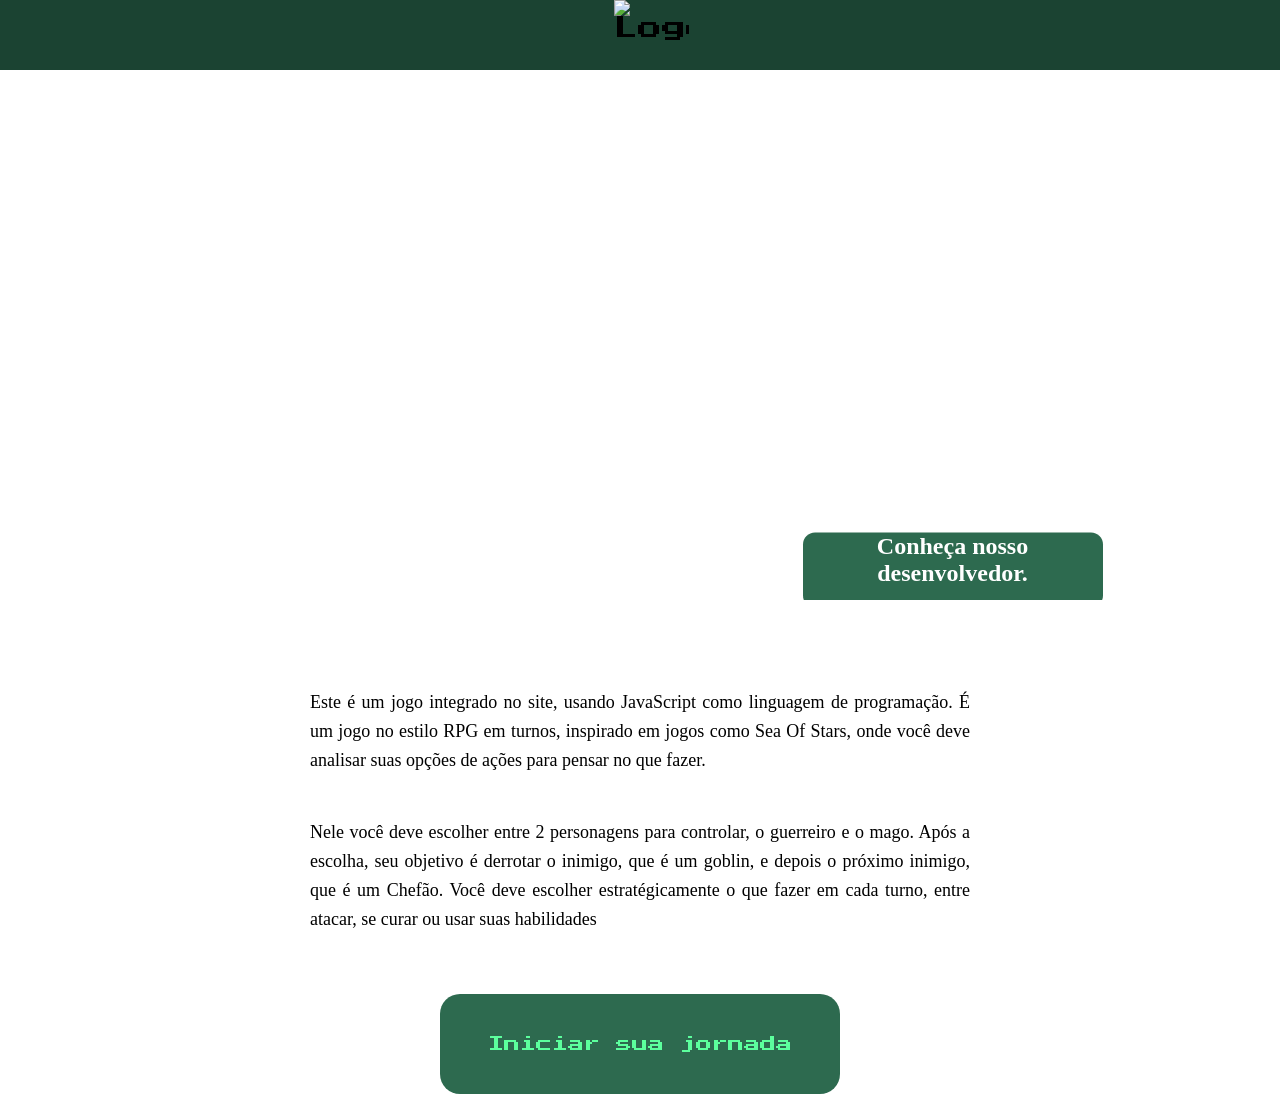
==== commit 59d8972b: "Add files via upload" ====
--- a/index.html
+++ b/index.html
@@ -1,50 +1,41 @@
-<!DOCTYPE html>
-<html lang="pt-BR">
-<head>
-    <meta charset="UTF-8">
-    <meta name="viewport" content="width=device-width, initial-scale=1.0">
-    <meta name="description" content="RPG de turnos com sistema de habilidades e efeitos especiais">
-    <meta name="theme-color" content="#1B4332">
-    <title> RPG Turnos - Início</title>
-    <link rel="stylesheet" href="style.css">
-    <link rel="preconnect" href="https://fonts.googleapis.com">
-    <link rel="preconnect" href="https://fonts.gstatic.com" crossorigin>
-    <link href="https://fonts.googleapis.com/css2?family=Press+Start+2P&display=swap" rel="stylesheet">
-</head>
-<body>
-    <header class="barra-superior" role="banner">
-        <br>    
-        <img src="imagens/logo urubu.png" alt="Logo do jogo" width="75px" height="75px" class="logo" onclick="irinicio()" tabindex="0" onkeypress="irinicio()">
-    </header>
-    
-    <main>
-        <section class="divsobrejogo" aria-label="Banner do jogo">
-            <div class="imgsobrejogo" aria-hidden="true"></div>
-            <div class="divtextosobrejogo">SOBRE O JOGO</div>
-            <div id="desenvolvedores" onclick="irdevs()" tabindex="0" onkeypress="irdevs()">
-                <p>Conheça nosso desenvolvedor.</p>
-            </div>
-        </section>
-        
-        <br><br>
-        
-        <article class="sobreojogo">
-            <p class="textosobrejogo">
-                Este é um jogo integrado no site, usando JavaScript como linguagem de programação. É um jogo no estilo RPG em turnos, inspirado em jogos como Sea Of Stars, onde você deve analisar suas opções de ações para pensar no que fazer.
-            </p>
-            <br>
-            <p class="textosobrejogo">
-                Nele você deve escolher entre 2 personagens para controlar, o guerreiro e o mago. Após a escolha, seu objetivo é derrotar o inimigo, que é um goblin, e depois o próximo inimigo, que é um Chefão. Você deve escolher estratégicamente o que fazer em cada turno, entre atacar, se curar ou usar suas habilidades.
-            </p>
-        </article>
-        
-        <div id="aaa">
-            <div id="jornada" onclick="irjogo()" tabindex="0" onkeypress="irjogo()">
-                <p>Iniciar sua jornada</p>
-            </div>
-        </div>
-    </main>
-
-    <script src="script.js"></script>
-</body>
+<!DOCTYPE html>
+<html lang="en">
+<head>
+    <meta charset="UTF-8">
+    <meta name="viewport" content="width=device-width, initial-scale=1.0">
+    <title>Document</title>
+    <link rel="stylesheet" href="style.css">
+    <link rel="stylesheet" href="style.css">
+    <link rel="preconnect" href="https://fonts.googleapis.com">
+    <link rel="preconnect" href="https://fonts.gstatic.com" crossorigin>
+    <link href="https://fonts.googleapis.com/css2?family=Press+Start+2P&display=swap" rel="stylesheet">
+</head>
+<body>
+    <header class="barra-superior">
+        <br>    
+        <img src="imagens/logo urubu.png" alt="Logo"  width="75px" height="75px" class="logo" onclick="irinicio()">
+    </header>
+    <div class="divsobrejogo">
+        <div class="imgsobrejogo"></div>
+        <div class="divtextosobrejogo">SOBRE O JOGO</div>
+        <div id="desenvolvedores" onclick="irdevs()"><p>Conheça nosso desenvolvedor.</p></div>
+    </div>
+    <br> <br>
+    <div class="sobreojogo">
+        <p class="textosobrejogo">
+            Este é um jogo integrado no site, usando JavaScript como linguagem de programação. É um jogo no estilo RPG em turnos, inspirado em jogos como Sea Of Stars, onde você deve analisar suas opções de ações para pensar no que fazer.
+        </p>
+        <br>
+        <p class="textosobrejogo">
+            Nele você deve escolher entre 2 personagens para controlar, o guerreiro e o mago. Após a escolha, seu objetivo é derrotar o inimigo, que é um goblin, e depois o próximo inimigo, que é um Chefão. Você deve escolher estratégicamente o que fazer em cada turno, entre atacar, se curar ou usar suas habilidades
+        </p>
+    </div>
+    <div id="aaa">
+    <div id="jornada" onclick="irjogo()">
+        <p>Iniciar sua jornada</p>
+    </div>
+    </div>
+
+    <script src="script.js"></script>
+</body>
 </html>
--- a/style.css
+++ b/style.css
@@ -1,960 +1,707 @@
-/* ============================================
-   CSS Variables & Reset
-   ============================================ */
-:root {
-    --color-primary: #1B4332;
-    --color-secondary: #2D6A4F;
-    --color-accent: #5cff9d;
-    --color-danger: #ff4444;
-    --color-warning: #ffaa00;
-    --color-success: #44ff44;
-    --color-text: #333333;
-    --color-text-light: #666666;
-    --color-bg: #f5f5f5;
-    --color-card: #fffbf0;
-    --shadow-sm: 0 2px 4px rgba(0,0,0,0.1);
-    --shadow-md: 0 4px 8px rgba(0,0,0,0.15);
-    --shadow-lg: 0 8px 16px rgba(0,0,0,0.2);
-    --transition-fast: 0.2s ease;
-    --transition-normal: 0.3s ease;
-    --transition-slow: 0.5s ease;
-    --border-radius: 12px;
-    --border-radius-lg: 20px;
-}
-
-* {
-    font-family: "Press Start 2P", system-ui;
-    font-size: 24px;
-    margin: 0;
-    padding: 0;
-    box-sizing: border-box;
-}
-
-body {
-    position: relative;
-    height: 100%;
-    background-color: var(--color-bg);
-    line-height: 1.6;
-}
-
-/* ============================================
-   Header & Navigation
-   ============================================ */
-.barra-superior {
-    width: 100%;
-    height: 70px;
-    background-color: var(--color-primary);
-    position: fixed;
-    top: 0;
-    left: 0;
-    z-index: 1000;
-    display: flex;
-    align-items: center;
-    justify-content: center;
-    box-shadow: var(--shadow-md);
-}
-
-.logo {
-    position: absolute;
-    left: 50%;
-    transform: translateX(-50%);
-    transition: transform var(--transition-normal);
-    cursor: pointer;
-}
-
-.logo:hover {
-    transform: translateX(-50%) scale(1.2);
-}
-
-/* ============================================
-   Home Page - Banner
-   ============================================ */
-.divsobrejogo {
-    position: relative;
-    width: 100%;
-    height: 60vh;
-    min-height: 400px;
-    overflow: hidden;
-}
-
-.imgsobrejogo {
-    position: absolute;
-    inset: 0;
-    background: url("imagens/videogame.png") center/cover;
-    filter: blur(10px);
-    transform: scale(1.1);
-}
-
-.divtextosobrejogo {
-    position: absolute;
-    top: 50%;
-    left: 50%;
-    transform: translate(-50%, -50%);
-    color: white;
-    font-size: clamp(32px, 5vw, 65px);
-    font-weight: bold;
-    font-family: 'Segoe UI', sans-serif;
-    text-shadow: 2px 2px 8px rgba(0,0,0,0.5);
-}
-
-#desenvolvedores {
-    position: absolute;
-    bottom: 20px;
-    left: 50%;
-    transform: translateX(-50%);
-    background-color: var(--color-secondary);
-    height: auto;
-    padding: 15px 30px;
-    border-radius: var(--border-radius);
-    text-align: center;
-    cursor: pointer;
-    transition: all var(--transition-normal);
-}
-
-#desenvolvedores:hover {
-    background-color: var(--color-accent);
-    transform: translateX(-50%) scale(1.05);
-}
-
-#desenvolvedores p {
-    font-family: 'Segoe UI', sans-serif;
-    color: white;
-    font-weight: bold;
-    transition: color var(--transition-normal);
-}
-
-#desenvolvedores:hover p {
-    color: var(--color-primary);
-}
-
-/* ============================================
-   Home Page - About Section
-   ============================================ */
-.sobreojogo {
-    max-width: 800px;
-    margin: 0 auto;
-    padding: 40px 20px;
-}
-
-.textosobrejogo {
-    font-family: 'Segoe UI', sans-serif;
-    line-height: 1.8;
-    margin-bottom: 20px;
-    font-size: 18px;
-    text-align: justify;
-    color: var(--color-text);
-}
-
-#aaa {
-    display: flex;
-    width: 100%;
-    justify-content: center;
-    padding: 40px 0;
-}
-
-#jornada {
-    background-color: var(--color-secondary);
-    padding: 20px 40px;
-    border-radius: var(--border-radius-lg);
-    display: flex;
-    justify-content: center;
-    align-items: center;
-    cursor: pointer;
-    transition: all var(--transition-normal);
-    box-shadow: var(--shadow-md);
-}
-
-#jornada:hover {
-    background-color: var(--color-accent);
-    transform: scale(1.05);
-    box-shadow: var(--shadow-lg);
-}
-
-#jornada p {
-    font-family: "Press Start 2P", system-ui;
-    color: var(--color-accent);
-    font-size: clamp(12px, 2vw, 16px);
-    transition: color var(--transition-normal);
-}
-
-#jornada:hover p {
-    color: var(--color-primary);
-    animation: piscarjornada 1.2s infinite;
-}
-
-@keyframes piscarjornada {
-    0% { transform: scale(1); opacity: 1; }
-    50% { transform: scale(1.1); opacity: 0.8; }
-    100% { transform: scale(1); opacity: 1; }
-}
-
-/* ============================================
-   Quem Sou Eu Page
-   ============================================ */
-.divquemsomos {
-    position: relative;
-    width: 100%;
-    height: 60vh;
-    min-height: 400px;
-    overflow: hidden;
-}
-
-.imgquemsomos {
-    position: absolute;
-    inset: 0;
-    background-color: #659e84;
-    transform: scale(1.1);
-}
-
-.divtextoquemsomos {
-    position: absolute;
-    top: 50%;
-    left: 50%;
-    transform: translate(-50%, -50%);
-    color: white;
-    font-size: clamp(32px, 5vw, 65px);
-    font-weight: bold;
-    font-family: 'Segoe UI', sans-serif;
-    text-shadow: 2px 2px 8px rgba(0,0,0,0.3);
-}
-
-#irinicio {
-    position: absolute;
-    bottom: 20px;
-    left: 50%;
-    transform: translateX(-50%);
-    background-color: var(--color-secondary);
-    padding: 15px 30px;
-    border-radius: var(--border-radius);
-    display: flex;
-    justify-content: center;
-    align-items: center;
-    cursor: pointer;
-    transition: all var(--transition-normal);
-}
-
-#irinicio:hover {
-    background-color: var(--color-accent);
-    transform: translateX(-50%) scale(1.05);
-}
-
-#irinicio p {
-    font-family: 'Segoe UI', sans-serif;
-    color: white;
-    font-weight: bold;
-    transition: color var(--transition-normal);
-}
-
-#irinicio:hover p {
-    color: var(--color-primary);
-}
-
-.umquemsomos {
-    display: flex;
-    justify-content: center;
-    gap: 100px;
-    width: 100%;
-    align-items: center;
-    padding: 40px 20px;
-    flex-wrap: wrap;
-}
-
-.textoquemsomos {
-    max-width: 400px;
-}
-
-.nome {
-    font-weight: bolder;
-    font-size: clamp(20px, 3vw, 28px);
-    color: var(--color-primary);
-}
-
-.coisas {
-    font-weight: bold;
-    font-size: clamp(16px, 2vw, 22px);
-    color: var(--color-text-light);
-    margin: 5px 0;
-}
-
-.sobremim {
-    max-width: 800px;
-    margin: 0 auto;
-    padding: 40px 20px;
-}
-
-.textosobremim {
-    font-family: 'Segoe UI', sans-serif;
-    line-height: 1.8;
-    margin-bottom: 20px;
-    font-size: 18px;
-    text-align: justify;
-    color: var(--color-text);
-}
-
-/* ============================================
-   Character Selection
-   ============================================ */
-#telaescolha {
-    display: flex;
-    justify-content: center;
-    align-items: center;
-    height: 100vh;
-    gap: 80px;
-    padding: 100px 20px 20px;
-    flex-wrap: wrap;
-}
-
-#telaescolha::before {
-    content: "";
-    position: fixed;
-    inset: 0;
-    background: url(imagens/cenariorpg.png) center/cover no-repeat;
-    filter: blur(8px);
-    z-index: -1;
-}
-
-.personagens {
-    width: 350px;
-    min-height: 500px;
-    border-radius: var(--border-radius-lg);
-    background-color: var(--color-card);
-    display: flex;
-    flex-direction: column;
-    align-items: center;
-    transition: all var(--transition-normal);
-    box-shadow: var(--shadow-lg);
-    cursor: pointer;
-    padding: 20px;
-}
-
-.personagens:hover {
-    transform: translateY(-10px) scale(1.02);
-    box-shadow: 0 15px 30px rgba(0,0,0,0.3);
-}
-
-.personagens h1 {
-    font-size: clamp(20px, 3vw, 28px);
-    color: var(--color-primary);
-    margin-bottom: 10px;
-}
-
-.linha {
-    width: 90%;
-    height: 2px;
-    background: linear-gradient(90deg, transparent, var(--color-primary), transparent);
-    margin: 10px 0;
-}
-
-.status {
-    display: flex;
-    align-items: center;
-    gap: 10px;
-    margin: 8px 0;
-}
-
-.stat {
-    font-size: 18px;
-    color: var(--color-text);
-}
-
-.statu1 {
-    font-size: 18px;
-    color: var(--color-success);
-    font-weight: bold;
-}
-
-.statu2 {
-    font-size: 18px;
-    color: var(--color-danger);
-    font-weight: bold;
-}
-
-#escolhermago,
-#escolherguerreiro {
-    font-size: 24px;
-    text-align: center;
-    color: var(--color-secondary);
-    animation: piscar 1.5s infinite;
-    margin-top: auto;
-}
-
-@keyframes piscar {
-    0% { transform: scale(1); color: var(--color-secondary); opacity: 1; }
-    33% { transform: scale(1.1); color: var(--color-accent); opacity: 0.7; }
-    66% { transform: scale(1.05); color: var(--color-secondary); opacity: 1; }
-    100% { transform: scale(1); color: var(--color-secondary); opacity: 1; }
-}
-
-/* ============================================
-   Battle Screen
-   ============================================ */
-#telacombate {
-    width: 100%;
-    height: 100vh;
-    margin: 0;
-    background: url(imagens/cenariorpg.png) center/cover no-repeat;
-    position: relative;
-    overflow: hidden;
-}
-
-#imgjogador {
-    position: absolute;
-    left: 10%;
-    bottom: 15%;
-    max-width: 200px;
-    height: auto;
-    filter: drop-shadow(0 4px 8px rgba(0,0,0,0.3));
-}
-
-#imginimigo {
-    position: absolute;
-    right: 10%;
-    bottom: 15%;
-    max-width: 400px;
-    height: auto;
-    filter: drop-shadow(0 4px 8px rgba(0,0,0,0.3));
-}
-
-/* Health Bars */
-.vida,
-.vidainimigo {
-    width: 180px;
-    height: 30px;
-    border: 3px solid var(--color-primary);
-    background-color: rgba(255,255,255,0.9);
-    position: absolute;
-    border-radius: var(--border-radius);
-    overflow: hidden;
-    box-shadow: var(--shadow-sm);
-}
-
-.vida {
-    left: 12%;
-    bottom: calc(15% + 210px);
-}
-
-.vidainimigo {
-    right: 12%;
-    bottom: calc(15% + 410px);
-}
-
-.vida div,
-.vidainimigo div {
-    height: 100%;
-    width: 100%;
-    background: linear-gradient(90deg, #ff4444, #ff6666);
-    transition: width var(--transition-normal);
-    display: flex;
-    justify-content: center;
-    align-items: center;
-}
-
-#vidanumeroinimigo,
-#vidanumerojogador {
-    color: white;
-    font-size: 14px;
-    text-shadow: 1px 1px 2px rgba(0,0,0,0.5);
-}
-
-/* Effects Display */
-.efeitoduracaoeu,
-.efeitoduracaoinimigo {
-    display: flex;
-    position: absolute;
-    width: 200px;
-    height: 40px;
-    justify-content: center;
-    gap: 20px;
-}
-
-.efeitoduracaoeu {
-    left: 5%;
-    top: 20%;
-}
-
-.efeitoduracaoinimigo {
-    right: 5%;
-    top: 20%;
-}
-
-.duracao {
-    color: var(--color-warning);
-    font-size: 16px;
-    text-shadow: 1px 1px 2px rgba(0,0,0,0.5);
-}
-
-.efeitoseu,
-.efeitosinimigo {
-    display: flex;
-    position: absolute;
-    width: 200px;
-    height: 60px;
-    justify-content: center;
-    gap: 10px;
-}
-
-.efeitoseu {
-    left: 5%;
-    top: 25%;
-}
-
-.efeitosinimigo {
-    right: 5%;
-    top: 25%;
-}
-
-.efeitos {
-    background-color: rgba(255,251,240,0.95);
-    border-radius: var(--border-radius);
-    width: 50px;
-    height: 50px;
-    display: none;
-    box-shadow: var(--shadow-sm);
-    transition: transform var(--transition-fast);
-}
-
-.efeitos:hover {
-    transform: scale(1.1);
-}
-
-/* Actions Panel */
-.acoes {
-    background-color: rgba(255,251,240,0.95);
-    width: 280px;
-    padding: 20px;
-    left: 50%;
-    bottom: 30px;
-    transform: translateX(-50%);
-    position: absolute;
-    border-radius: var(--border-radius-lg);
-    box-shadow: var(--shadow-lg);
-    display: flex;
-    flex-direction: column;
-    gap: 10px;
-}
-
-#atacar,
-#curar,
-#habilidades {
-    display: flex;
-    align-items: center;
-    gap: 15px;
-    padding: 10px;
-    border-radius: var(--border-radius);
-    cursor: pointer;
-    transition: all var(--transition-fast);
-}
-
-#atacar:hover,
-#curar:hover,
-#habilidades:hover {
-    background-color: rgba(45,106,79,0.1);
-    transform: translateX(5px);
-}
-
-#atacar p,
-#curar p,
-#habilidades p {
-    margin: 0;
-    transition: color var(--transition-fast);
-}
-
-#atacar:hover p { color: var(--color-danger); }
-#curar:hover p { color: var(--color-success); }
-#habilidades:hover p { color: var(--color-warning); }
-
-.linhadois {
-    width: 100%;
-    height: 1px;
-    background: linear-gradient(90deg, transparent, var(--color-text-light), transparent);
-}
-
-/* Skills Panel */
-#skill {
-    display: none;
-    position: absolute;
-    left: calc(50% + 160px);
-    bottom: 30px;
-    width: 300px;
-    background-color: rgba(255,251,240,0.95);
-    border-radius: var(--border-radius-lg);
-    box-shadow: var(--shadow-lg);
-    padding: 15px;
-}
-
-#skill p {
-    font-size: 16px;
-    margin: 8px 0;
-    padding: 8px;
-    border-radius: var(--border-radius);
-    cursor: pointer;
-    transition: all var(--transition-fast);
-}
-
-#skill p:hover {
-    color: var(--color-danger);
-    background-color: rgba(255,68,68,0.1);
-}
-
-.linhatres {
-    width: 90%;
-    height: 1px;
-    background: linear-gradient(90deg, transparent, var(--color-text-light), transparent);
-    margin: 5px auto;
-}
-
-.skillusada {
-    color: var(--color-text-light) !important;
-    opacity: 0.5;
-    pointer-events: none;
-    text-decoration: line-through;
-}
-
-/* Info & Messages */
-.info {
-    position: absolute;
-    width: 100%;
-    padding: 10px;
-    bottom: 10px;
-    left: 0;
-    display: flex;
-    justify-content: center;
-    align-items: center;
-}
-
-.info p {
-    color: var(--color-warning);
-    font-size: 14px;
-    text-shadow: 1px 1px 2px rgba(0,0,0,0.5);
-    background-color: rgba(0,0,0,0.5);
-    padding: 8px 16px;
-    border-radius: var(--border-radius);
-}
-
-.turnoacao {
-    transform: translate(-50%, -50%);
-    position: absolute;
-    left: 50%;
-    top: 15%;
-}
-
-.turnoacao p {
-    color: var(--color-warning);
-    font-size: clamp(18px, 3vw, 28px);
-    text-shadow: 2px 2px 4px rgba(0,0,0,0.5);
-}
-
-.animarturnoacao {
-    animation: aparecermsg 1.5s ease;
-}
-
-@keyframes aparecermsg {
-    0% { opacity: 0; transform: scale(0.9); }
-    20% { opacity: 1; transform: scale(1.1); }
-    80% { opacity: 1; transform: scale(1.1); }
-    100% { opacity: 0; transform: scale(1); }
-}
-
-/* Result Screen */
-#resultado {
-    position: fixed;
-    height: 100%;
-    width: 100%;
-    display: none;
-    justify-content: center;
-    align-items: center;
-    font-size: clamp(24px, 5vw, 60px);
-    font-weight: bold;
-    text-align: center;
-    animation: piscarresultado 0.8s infinite;
-    background: rgba(0, 0, 0, 0.85);
-    z-index: 999;
-    padding: 20px;
-}
-
-@keyframes piscarresultado {
-    0% { transform: scale(1); }
-    50% { transform: scale(1.1); }
-    100% { transform: scale(1); }
-}
-
-/* Reward Screen */
-#telarecompensa {
-    display: none;
-    position: fixed;
-    top: 0;
-    left: 0;
-    height: 100vh;
-    width: 100%;
-    background: url(imagens/cenariorpg.png) center/cover no-repeat;
-    z-index: 100;
-    justify-content: center;
-    align-items: center;
-    gap: 30px;
-    padding: 100px 20px 20px;
-    flex-wrap: wrap;
-}
-
-.aa {
-    position: absolute;
-    top: 15%;
-    left: 50%;
-    transform: translateX(-50%);
-    color: var(--color-warning);
-    font-size: clamp(16px, 3vw, 26px);
-    animation: aaaa 1.2s infinite;
-    text-shadow: 2px 2px 4px rgba(0,0,0,0.5);
-    white-space: nowrap;
-}
-
-@keyframes aaaa {
-    0% { transform: translateX(-50%) scale(1); }
-    50% { transform: translateX(-50%) scale(1.1); }
-    100% { transform: translateX(-50%) scale(1); }
-}
-
-.recompensas {
-    background-color: rgba(255,251,240,0.95);
-    width: 280px;
-    min-height: 280px;
-    display: flex;
-    flex-direction: column;
-    align-items: center;
-    justify-content: center;
-    font-size: 18px;
-    text-align: center;
-    border-radius: var(--border-radius-lg);
-    padding: 20px;
-    transition: all var(--transition-normal);
-    cursor: pointer;
-    box-shadow: var(--shadow-lg);
-}
-
-.recompensas:hover {
-    transform: translateY(-10px) scale(1.05);
-    box-shadow: 0 15px 30px rgba(0,0,0,0.3);
-}
-
-.interrogacao {
-    font-size: 60px;
-    color: var(--color-warning);
-}
-
-/* ============================================
-   Animations
-   ============================================ */
-@keyframes tremer {
-    0% { transform: translate(0); }
-    25% { transform: translate(-5px, 0); }
-    50% { transform: translate(5px, 0); }
-    75% { transform: translate(-5px, 0); }
-    100% { transform: translate(0); }
-}
-
-.dano {
-    animation: tremer 0.3s;
-}
-
-@keyframes curar {
-    0% { filter: brightness(1); }
-    50% { filter: brightness(1.5) hue-rotate(90deg); }
-    100% { filter: brightness(1); }
-}
-
-.cura {
-    animation: curar 0.5s;
-}
-
-@keyframes esquiva {
-    0% { opacity: 1; transform: translateX(0); }
-    50% { opacity: 0.5; transform: translateX(30px); }
-    100% { opacity: 1; transform: translateX(0); }
-}
-
-.esquiva {
-    animation: esquiva 0.4s;
-}
-
-/* ============================================
-   Responsive Design
-   ============================================ */
-@media (max-width: 1200px) {
-    #imginimigo {
-        max-width: 300px;
-        right: 5%;
-    }
-    
-    .vidainimigo {
-        right: 8%;
-    }
-}
-
-@media (max-width: 992px) {
-    #telaescolha {
-        gap: 40px;
-    }
-    
-    .personagens {
-        width: 300px;
-        min-height: 450px;
-    }
-    
-    #imgjogador {
-        left: 5%;
-        max-width: 150px;
-    }
-    
-    #imginimigo {
-        right: 5%;
-        max-width: 250px;
-    }
-}
-
-@media (max-width: 768px) {
-    #telaescolha {
-        flex-direction: column;
-        padding: 100px 20px 20px;
-    }
-    
-    .personagens {
-        width: 90%;
-        max-width: 350px;
-    }
-    
-    .acoes {
-        width: 90%;
-        max-width: 300px;
-        bottom: 20px;
-    }
-    
-    #skill {
-        left: 50%;
-        transform: translateX(-50%);
-        bottom: 180px;
-        width: 90%;
-        max-width: 300px;
-    }
-    
-    #imgjogador {
-        left: 10%;
-        bottom: 20%;
-        max-width: 120px;
-    }
-    
-    #imginimigo {
-        right: 10%;
-        bottom: 20%;
-        max-width: 180px;
-    }
-    
-    .vida {
-        left: 8%;
-        bottom: calc(20% + 130px);
-        width: 140px;
-    }
-    
-    .vidainimigo {
-        right: 8%;
-        bottom: calc(20% + 190px);
-        width: 140px;
-    }
-    
-    .efeitoduracaoeu,
-    .efeitoduracaoinimigo {
-        width: 150px;
-    }
-    
-    .efeitoseu,
-    .efeitosinimigo {
-        width: 150px;
-    }
-    
-    .recompensas {
-        width: 250px;
-        min-height: 250px;
-    }
-}
-
-@media (max-width: 480px) {
-    * {
-        font-size: 18px;
-    }
-    
-    .barra-superior {
-        height: 60px;
-    }
-    
-    .logo {
-        width: 50px;
-        height: 50px;
-    }
-    
-    .divtextosobrejogo,
-    .divtextoquemsomos {
-        font-size: 28px;
-    }
-    
-    .acoes {
-        padding: 15px;
-    }
-    
-    #atacar img,
-    #curar img,
-    #habilidades img {
-        width: 50px;
-        height: 50px;
-    }
-    
-    .efeitos {
-        width: 40px;
-        height: 40px;
-    }
-    
-    .efeitos img {
-        width: 40px;
-        height: 40px;
-    }
-}
-
-/* ============================================
-   Accessibility
-   ============================================ */
-:focus {
-    outline: 3px solid var(--color-accent);
-    outline-offset: 2px;
-}
-
-:focus:not(:focus-visible) {
-    outline: none;
-}
-
-:focus-visible {
-    outline: 3px solid var(--color-accent);
-    outline-offset: 2px;
-}
-
-/* Reduced Motion */
-@media (prefers-reduced-motion: reduce) {
-    *,
-    *::before,
-    *::after {
-        animation-duration: 0.01ms !important;
-        animation-iteration-count: 1 !important;
-        transition-duration: 0.01ms !important;
-    }
-}
-
-/* High Contrast Mode */
-@media (prefers-contrast: high) {
-    :root {
-        --color-card: #ffffff;
-        --color-text: #000000;
-    }
-    
-    .personagens,
-    .recompensas,
-    .acoes,
-    #skill {
-        border: 3px solid #000;
-    }
+*{
+    font-family: "Press Start 2P", system-ui;
+    font-size: 24px;
+    margin: 0;
+  padding: 0;
+  box-sizing: border-box;
+}
+
+body{
+    position: relative;
+    height: 100%;
+}
+
+#telaescolha::before{
+  content: "";
+  position: fixed;
+  inset: 0;
+
+  background: url(imagens/cenariorpg.png) center/cover no-repeat;
+
+  filter: blur(8px);
+  z-index: -1;
+}
+
+.barra-superior {
+  width: 100%;
+  height: 70px;
+  background-color: #1B4332;
+  position: fixed;
+  top: 0;
+  left: 0;
+  z-index: 1000;
+  display: flex;
+  text-align: center;
+}
+
+.logo{
+    position: absolute;
+    left: 48%;
+    transition: all 0.3s ease;
+}
+
+.logo:hover{
+  transform: scale(1.3);
+}
+
+#telaescolha{
+    display: flex;
+    justify-content:center;
+    align-items: center;
+    height: 100vh;
+    gap: 150px;
+}
+.personagens{
+    width: 400px;
+    height: 500px;
+    align-items: center;
+    border-radius: 15px;
+    background-color: antiquewhite;
+    display: flex;
+    flex-direction: column;
+    align-items: center;
+    transition: all 0.3s ease;
+}
+
+.personagens:hover {
+  transform: scale(1.05);
+  cursor: pointer;
+}
+
+.linha{
+    width: 350px;
+    height: 2px;
+    background-color: black;
+}
+
+.status{
+    display: flex;
+    margin-right: 20px;
+    margin-top: 10px;
+}
+
+.stat{
+    font-size: 20px;
+    margin-top: 22px;
+}
+
+.statu1{
+    font-size: 20px;
+    margin-top: 22px;
+    color: green;  
+}
+
+.statu2{
+    font-size: 20px;
+    margin-top: 22px;
+    color: red; 
+}
+#escolhermago {
+  font-size: 30px;
+  text-align: center;
+  animation: piscar 1.2s infinite;
+}
+#escolherguerreiro {
+  font-size: 30px;
+  text-align: center;
+  animation: piscar 1.2s infinite;
+}
+@keyframes piscar {
+  0% {
+    transform: scale(1);
+    color: #ff0000;
+    opacity: 1;
+  }
+  33% {
+    transform: scale(1.2);
+    color: #0400ff;
+    opacity: 0.6;
+  }
+  66% {
+    transform: scale(1.1);
+    color: #15ff00;
+    opacity: 1;
+  }
+  100% {
+    transform: scale(1);
+    color: #ff0000;
+    opacity: 1;
+  }
+}
+
+#telacombate{
+    width: 100%;
+    height: 100vh;
+    margin: 0;
+    background: url(imagens/cenariorpg.png) center/cover no-repeat;
+    position: relative;
+}
+
+#imgjogador {
+  position: absolute;
+  left: 120px;
+  top: 350px;
+}
+
+#imginimigo {
+  position: absolute;
+  bottom: 120px;
+  right: 150px;
+}
+
+.divsobrejogo {
+  position: relative;
+  width: 1905px;
+  height: 600px;
+  overflow: hidden;
+}
+
+.imgsobrejogo{
+    position: absolute;
+  inset: 0;
+  background: url("imagens/videogame.png") center/cover;
+  filter: blur(10px);
+  transform: scale(1.1);
+}
+
+.divtextosobrejogo {
+  position: absolute;
+  top: 50%;
+  left: 50%;
+  transform: translate(-50%, -50%);
+  color: white;
+  font-size: 65px;
+  font-weight: bold;
+  font-family: 'Segoe UI';
+}
+#desenvolvedores{
+  position: absolute;
+  top: 95%;
+  left: 50%;
+  background-color: #2D6A4F;
+  height: 75px;
+  width: 300px;
+  transform: translate(-50%, -50%);
+  border-radius: 12px;
+  text-align: center;
+}
+
+#desenvolvedores p:hover{
+    color: #5cff9d;
+    transform: scale(1.1);
+}
+
+#desenvolvedores p{
+  font-family: 'Segoe UI';
+  color: white;
+  font-weight: bold;
+  transition: all 0.3s ease;
+}
+
+.sobreojogo{
+  max-width: 700px;
+  margin: 0 auto;
+  padding: 40px 20px;
+}
+
+.textosobrejogo{
+  font-family: 'Segoe UI';
+  line-height: 1.6;
+  margin-bottom: 20px;
+  font-size: 18px;
+  text-align: justify;
+}
+
+#jornada{
+  background-color: #2D6A4F;
+  height: 100px;
+  width: 400px;
+  border-radius: 20px;
+  display: flex;
+  justify-content: center;
+  align-items: center;
+}
+
+#jornada p{
+  font-family: "Press Start 2P", system-ui;
+  animation: piscarjornada 1.2s infinite;
+  color: #5cff9d;
+  font-size: 16px;
+}
+
+@keyframes piscarjornada {
+  0% {
+    transform: scale(1);
+    opacity: 1;
+  }
+  50% {
+    transform: scale(1.2);
+    opacity: 1;
+  }
+  100% {
+    transform: scale(1);
+    opacity: 1;
+  }
+}
+
+#aaa{
+  display: flex;
+  width: 100%;
+  justify-content: center;
+}
+
+.divquemsomos {
+  position: relative;
+  width: 1905px;
+  height: 600px;
+  overflow: hidden;
+}
+
+.imgquemsomos{
+    position: absolute;
+  inset: 0;
+  background-color: #659e84;
+  transform: scale(1.1);
+}
+
+.divtextoquemsomos {
+  position: absolute;
+  top: 50%;
+  left: 50%;
+  transform: translate(-50%, -50%);
+  color: white;
+  font-size: 65px;
+  font-weight: bold;
+  font-family: 'Segoe UI';
+}
+
+#irinicio{
+  position: absolute;
+  top: 95%;
+  left: 50%;
+  background-color: #2D6A4F;
+  height: 75px;
+  width: 300px;
+  transform: translate(-50%, -50%);
+  border-radius: 12px;
+  display: flex;
+  justify-content: center;
+  align-items: center;
+}
+
+#irinicio p:hover{
+    color: #5cff9d;
+    transform: scale(1.1);
+}
+
+#irinicio p{
+  font-family: 'Segoe UI';
+  color: white;
+  font-weight: bold;
+  transition: all 0.3s ease;
+  margin-bottom: 12px;
+}
+
+.umquemsomos{
+  display: flex;
+  justify-content: center;
+  gap: 150px;
+  width: 100%;
+  align-items: center;
+}
+
+.textoquemsomos{
+  max-width: 400px;
+}
+
+.nome{
+  font-weight: bolder;
+  font-size: 28px;
+}
+
+.coisas{
+  font-weight: bold;
+  font-size: 22px;
+  color: rgb(78, 78, 78);
+}
+
+.sobremim{
+  max-width: 780px;
+  margin: 0 auto;
+  padding: 40px 20px;
+}
+
+.textosobremim{
+  font-family: 'Segoe UI';
+  line-height: 1.6;
+  margin-bottom: 20px;
+  font-size: 18px;
+  text-align: justify;
+}
+
+#imginimigo{
+  margin-left: 1300px;
+  margin-top: 350px;
+}
+
+.acoes{
+  background-color: antiquewhite;
+  width: 250px;
+  height: 225px;
+  left: 500px;
+  top: 400px;
+  position: absolute;
+  border-radius: 12px;
+}
+
+#atacar{
+  display: flex;
+  align-items: center;
+}
+#atacar p{
+  margin-left: 10px;
+  transition: all 0.3s ease;
+}
+#atacar p:hover{
+  color: red;
+  transform: scale(1.2);
+}
+
+#curar{
+  display: flex;
+  align-items: center;
+}
+#curar p{
+  transition: all 0.3s ease;
+}
+#curar p:hover{
+  color: red;
+  transform: scale(1.2);
+}
+
+#habilidades{
+  display: flex;
+  align-items: center;
+}
+#habilidades p{
+  transition: all 0.3s ease;
+}
+#habilidades p:hover{
+  color: red;
+  transform: scale(1.2);
+}
+
+#skill{
+  display: block;
+  position: absolute;
+  left: 770px;
+  top: 400px;
+  width: 320px;
+  height: 225px;
+  background-color: antiquewhite;
+  border-radius: 10px;
+}
+
+#skill p{
+  font-size: 17px;
+  margin-left: 10px;
+  margin-top: 10px;
+  transition: all 0.3s ease;
+}
+#skill p:hover{
+  color: red;
+}
+
+.linhadois{
+    width: 220px;
+    height: 2px;
+    background-color: black;
+    margin-left: 14px;
+}
+.linhatres{
+    width: 290px;
+    height: 2px;
+    background-color: black;
+    margin-left: 14px;
+}
+
+.vida{
+  width: 150px;
+  height: 25px;
+  border: black solid 1px;
+  background-color: white;
+  margin-bottom: 5px;
+  position: absolute;
+  left: 290px;
+  top: 350px;
+  border-radius: 5px;
+  overflow: hidden;
+}
+
+.vida div{
+  height: 100%;
+  width: 100%;
+  background-color: red;
+  transition: width 0.3s;
+  display: flex;
+  justify-content: center;
+  align-items: center;
+}
+
+.vidainimigo{
+  width: 150px;
+  height: 25px;
+  border: black solid 1px;
+  background-color: white;
+  margin-bottom: 5px;
+  position: absolute;
+  left: 1390px;
+  top: 330px;
+  border-radius: 5px;
+  overflow: hidden;
+}
+
+.vidainimigo div{
+  height: 100%;
+  width: 100%;
+  background-color: red;
+  transition: width 0.3s;
+  display: flex;
+  justify-content: center;
+  align-items: center;
+}
+
+#vidanumeroinimigo{
+  color: white;
+  font-size: 14px;
+}
+
+#vidanumerojogador{
+  color: white;
+  font-size: 14px;
+}
+
+@keyframes tremer {
+  0% { transform: translate(0); }
+  25% { transform: translate(-5px, 0); }
+  50% { transform: translate(5px, 0); }
+  75% { transform: translate(-5px, 0); }
+  100% { transform: translate(0); }
+}
+
+.dano {
+  animation: tremer 0.3s;
+}
+
+@keyframes curar {
+  0% { filter: brightness(1); }
+  50% { filter: brightness(2) hue-rotate(90deg); }
+  100% { filter: brightness(1); }
+}
+
+.cura {
+  animation: curar 0.5s;
+}
+
+#resultado{
+  position: fixed;
+  height: 100%;
+  width: 100%;
+  display: none;
+  justify-content: center;
+  align-items: center;
+  font-size: 60px;
+  font-weight: bold;
+  text-align: center;
+  animation: piscarresultado 0.8s infinite;
+  background: rgba(0, 0, 0, 0.7);
+    z-index: 999;
+}
+
+@keyframes piscarresultado {
+  0% {
+    transform: scale(1);
+  } 
+  50% {
+    transform: scale(1.3);
+  }
+  100% {
+    transform: scale(1);
+  }
+}
+
+.turnoacao{
+  transform: translate(-50%, -50%);
+  position: absolute;
+  left: 50%;
+  top: 12%;
+}
+.turnoacao p{
+  color: yellow;
+  font-size: 28px;
+  transform: scale(1);
+  transition: opacity 0.3s;
+}
+.animarturnoacao {
+  animation: aparecermsg 1.5s ease;
+}
+@keyframes aparecermsg {
+
+  0% {
+    opacity: 0;
+    transform: scale(0.9);
+  }
+
+  20% {
+    opacity: 1;
+    transform: scale(1.1);
+  }
+
+  80% {
+    opacity: 1;
+    transform: scale(1.1);
+  }
+
+  100% {
+    opacity: 0;
+    transform: scale(1);
+  }
+}
+
+#telarecompensa{
+  display: none;
+  position: fixed;
+  top: 0;
+  left: 0;
+  height: 100vh;
+  width: 100%;
+  background: url(imagens/cenariorpg.png) center/cover no-repeat;
+  z-index: 100;
+  justify-content: center;
+  align-items: center;
+  gap: 50px;
+}
+
+.aa{
+  position: absolute;
+  transform: translate(-50%, -50%);
+  left: 25%;
+  top: 20%;
+  color: yellow;
+  font-size: 26px;
+  animation: aaaa 1.2s infinite;
+}
+
+@keyframes aaaa{
+  0%{
+    transform: scale(1);
+  }
+  50%{
+    transform: scale(1.2);
+  }
+  100%{
+    transform: scale(1);
+  }
+}
+
+.recompensas{
+  background-color: antiquewhite;
+  width: 300px;
+  height: 300px;
+  display: flex;
+  flex-direction: column;
+  align-items: center;
+  font-size: 20px;
+  text-align: center;
+  margin-left: 15px;
+  border-radius: 15px;
+  padding: 10px;
+  transition: all 0.3s ease;
+}
+.recompensas:hover{
+  transform: scale(1.2);
+}
+
+.interrogacao{
+  font-size: 60px;
+}
+
+.efeitoduracaoeu{
+  display: flex;
+  position: absolute;
+  transform: translate(-50%, -50%);
+  width: 300px;
+  height: 60px;
+  left: 20%;
+  top: 25%;
+  justify-content: center;
+  gap: 35px;
+  flex-wrap:wrap;
+  align-content: flex-end;
+}
+.efeitoduracaoinimigo{
+  display: flex;
+  position: absolute;
+  transform: translate(-50%, -50%);
+  width: 300px;
+  height: 60px;
+  left: 78%;
+  top: 23%;
+  justify-content: center;
+  gap: 35px;
+  flex-wrap:wrap;
+  align-content: flex-end;
+}
+.duracao{
+  color: yellow;
+}
+.efeitoseu{
+  display: flex;
+  position: absolute;
+  transform: translate(-50%, -50%);
+  width: 300px;
+  height: 60px;
+  left: 20%;
+  top: 32%;
+  justify-content: center;
+  gap: 10px;
+}
+.efeitosinimigo{
+  display: flex;
+  position: absolute;
+  transform: translate(-50%, -50%);
+  width: 300px;
+  height: 60px;
+  left: 78%;
+  top: 30%;
+  justify-content: center;
+  gap: 10px;
+}
+.efeitos{
+  background-color: antiquewhite;
+  border-radius: 5px;
+  width: 50px;
+  height: 50px;
+  display: none;
+}
+
+.skillusada {
+    color: gray;
+    opacity: 0.6;
+    pointer-events: none;
+}
+
+.info{
+  position: absolute;
+  width: 100%;
+  height: 50px;
+  transform: translate(-50%, -50%);
+  top: 97%;
+  left: 50%;
+  justify-content: center;
+  align-items: center;
+  display: flex;
+}
+.info p {
+  color: yellow;
 }
--- a/style.css
+++ b/style.css
@@ -1,960 +1,707 @@
-/* ============================================
-   CSS Variables & Reset
-   ============================================ */
-:root {
-    --color-primary: #1B4332;
-    --color-secondary: #2D6A4F;
-    --color-accent: #5cff9d;
-    --color-danger: #ff4444;
-    --color-warning: #ffaa00;
-    --color-success: #44ff44;
-    --color-text: #333333;
-    --color-text-light: #666666;
-    --color-bg: #f5f5f5;
-    --color-card: #fffbf0;
-    --shadow-sm: 0 2px 4px rgba(0,0,0,0.1);
-    --shadow-md: 0 4px 8px rgba(0,0,0,0.15);
-    --shadow-lg: 0 8px 16px rgba(0,0,0,0.2);
-    --transition-fast: 0.2s ease;
-    --transition-normal: 0.3s ease;
-    --transition-slow: 0.5s ease;
-    --border-radius: 12px;
-    --border-radius-lg: 20px;
-}
-
-* {
-    font-family: "Press Start 2P", system-ui;
-    font-size: 24px;
-    margin: 0;
-    padding: 0;
-    box-sizing: border-box;
-}
-
-body {
-    position: relative;
-    height: 100%;
-    background-color: var(--color-bg);
-    line-height: 1.6;
-}
-
-/* ============================================
-   Header & Navigation
-   ============================================ */
-.barra-superior {
-    width: 100%;
-    height: 70px;
-    background-color: var(--color-primary);
-    position: fixed;
-    top: 0;
-    left: 0;
-    z-index: 1000;
-    display: flex;
-    align-items: center;
-    justify-content: center;
-    box-shadow: var(--shadow-md);
-}
-
-.logo {
-    position: absolute;
-    left: 50%;
-    transform: translateX(-50%);
-    transition: transform var(--transition-normal);
-    cursor: pointer;
-}
-
-.logo:hover {
-    transform: translateX(-50%) scale(1.2);
-}
-
-/* ============================================
-   Home Page - Banner
-   ============================================ */
-.divsobrejogo {
-    position: relative;
-    width: 100%;
-    height: 60vh;
-    min-height: 400px;
-    overflow: hidden;
-}
-
-.imgsobrejogo {
-    position: absolute;
-    inset: 0;
-    background: url("imagens/videogame.png") center/cover;
-    filter: blur(10px);
-    transform: scale(1.1);
-}
-
-.divtextosobrejogo {
-    position: absolute;
-    top: 50%;
-    left: 50%;
-    transform: translate(-50%, -50%);
-    color: white;
-    font-size: clamp(32px, 5vw, 65px);
-    font-weight: bold;
-    font-family: 'Segoe UI', sans-serif;
-    text-shadow: 2px 2px 8px rgba(0,0,0,0.5);
-}
-
-#desenvolvedores {
-    position: absolute;
-    bottom: 20px;
-    left: 50%;
-    transform: translateX(-50%);
-    background-color: var(--color-secondary);
-    height: auto;
-    padding: 15px 30px;
-    border-radius: var(--border-radius);
-    text-align: center;
-    cursor: pointer;
-    transition: all var(--transition-normal);
-}
-
-#desenvolvedores:hover {
-    background-color: var(--color-accent);
-    transform: translateX(-50%) scale(1.05);
-}
-
-#desenvolvedores p {
-    font-family: 'Segoe UI', sans-serif;
-    color: white;
-    font-weight: bold;
-    transition: color var(--transition-normal);
-}
-
-#desenvolvedores:hover p {
-    color: var(--color-primary);
-}
-
-/* ============================================
-   Home Page - About Section
-   ============================================ */
-.sobreojogo {
-    max-width: 800px;
-    margin: 0 auto;
-    padding: 40px 20px;
-}
-
-.textosobrejogo {
-    font-family: 'Segoe UI', sans-serif;
-    line-height: 1.8;
-    margin-bottom: 20px;
-    font-size: 18px;
-    text-align: justify;
-    color: var(--color-text);
-}
-
-#aaa {
-    display: flex;
-    width: 100%;
-    justify-content: center;
-    padding: 40px 0;
-}
-
-#jornada {
-    background-color: var(--color-secondary);
-    padding: 20px 40px;
-    border-radius: var(--border-radius-lg);
-    display: flex;
-    justify-content: center;
-    align-items: center;
-    cursor: pointer;
-    transition: all var(--transition-normal);
-    box-shadow: var(--shadow-md);
-}
-
-#jornada:hover {
-    background-color: var(--color-accent);
-    transform: scale(1.05);
-    box-shadow: var(--shadow-lg);
-}
-
-#jornada p {
-    font-family: "Press Start 2P", system-ui;
-    color: var(--color-accent);
-    font-size: clamp(12px, 2vw, 16px);
-    transition: color var(--transition-normal);
-}
-
-#jornada:hover p {
-    color: var(--color-primary);
-    animation: piscarjornada 1.2s infinite;
-}
-
-@keyframes piscarjornada {
-    0% { transform: scale(1); opacity: 1; }
-    50% { transform: scale(1.1); opacity: 0.8; }
-    100% { transform: scale(1); opacity: 1; }
-}
-
-/* ============================================
-   Quem Sou Eu Page
-   ============================================ */
-.divquemsomos {
-    position: relative;
-    width: 100%;
-    height: 60vh;
-    min-height: 400px;
-    overflow: hidden;
-}
-
-.imgquemsomos {
-    position: absolute;
-    inset: 0;
-    background-color: #659e84;
-    transform: scale(1.1);
-}
-
-.divtextoquemsomos {
-    position: absolute;
-    top: 50%;
-    left: 50%;
-    transform: translate(-50%, -50%);
-    color: white;
-    font-size: clamp(32px, 5vw, 65px);
-    font-weight: bold;
-    font-family: 'Segoe UI', sans-serif;
-    text-shadow: 2px 2px 8px rgba(0,0,0,0.3);
-}
-
-#irinicio {
-    position: absolute;
-    bottom: 20px;
-    left: 50%;
-    transform: translateX(-50%);
-    background-color: var(--color-secondary);
-    padding: 15px 30px;
-    border-radius: var(--border-radius);
-    display: flex;
-    justify-content: center;
-    align-items: center;
-    cursor: pointer;
-    transition: all var(--transition-normal);
-}
-
-#irinicio:hover {
-    background-color: var(--color-accent);
-    transform: translateX(-50%) scale(1.05);
-}
-
-#irinicio p {
-    font-family: 'Segoe UI', sans-serif;
-    color: white;
-    font-weight: bold;
-    transition: color var(--transition-normal);
-}
-
-#irinicio:hover p {
-    color: var(--color-primary);
-}
-
-.umquemsomos {
-    display: flex;
-    justify-content: center;
-    gap: 100px;
-    width: 100%;
-    align-items: center;
-    padding: 40px 20px;
-    flex-wrap: wrap;
-}
-
-.textoquemsomos {
-    max-width: 400px;
-}
-
-.nome {
-    font-weight: bolder;
-    font-size: clamp(20px, 3vw, 28px);
-    color: var(--color-primary);
-}
-
-.coisas {
-    font-weight: bold;
-    font-size: clamp(16px, 2vw, 22px);
-    color: var(--color-text-light);
-    margin: 5px 0;
-}
-
-.sobremim {
-    max-width: 800px;
-    margin: 0 auto;
-    padding: 40px 20px;
-}
-
-.textosobremim {
-    font-family: 'Segoe UI', sans-serif;
-    line-height: 1.8;
-    margin-bottom: 20px;
-    font-size: 18px;
-    text-align: justify;
-    color: var(--color-text);
-}
-
-/* ============================================
-   Character Selection
-   ============================================ */
-#telaescolha {
-    display: flex;
-    justify-content: center;
-    align-items: center;
-    height: 100vh;
-    gap: 80px;
-    padding: 100px 20px 20px;
-    flex-wrap: wrap;
-}
-
-#telaescolha::before {
-    content: "";
-    position: fixed;
-    inset: 0;
-    background: url(imagens/cenariorpg.png) center/cover no-repeat;
-    filter: blur(8px);
-    z-index: -1;
-}
-
-.personagens {
-    width: 350px;
-    min-height: 500px;
-    border-radius: var(--border-radius-lg);
-    background-color: var(--color-card);
-    display: flex;
-    flex-direction: column;
-    align-items: center;
-    transition: all var(--transition-normal);
-    box-shadow: var(--shadow-lg);
-    cursor: pointer;
-    padding: 20px;
-}
-
-.personagens:hover {
-    transform: translateY(-10px) scale(1.02);
-    box-shadow: 0 15px 30px rgba(0,0,0,0.3);
-}
-
-.personagens h1 {
-    font-size: clamp(20px, 3vw, 28px);
-    color: var(--color-primary);
-    margin-bottom: 10px;
-}
-
-.linha {
-    width: 90%;
-    height: 2px;
-    background: linear-gradient(90deg, transparent, var(--color-primary), transparent);
-    margin: 10px 0;
-}
-
-.status {
-    display: flex;
-    align-items: center;
-    gap: 10px;
-    margin: 8px 0;
-}
-
-.stat {
-    font-size: 18px;
-    color: var(--color-text);
-}
-
-.statu1 {
-    font-size: 18px;
-    color: var(--color-success);
-    font-weight: bold;
-}
-
-.statu2 {
-    font-size: 18px;
-    color: var(--color-danger);
-    font-weight: bold;
-}
-
-#escolhermago,
-#escolherguerreiro {
-    font-size: 24px;
-    text-align: center;
-    color: var(--color-secondary);
-    animation: piscar 1.5s infinite;
-    margin-top: auto;
-}
-
-@keyframes piscar {
-    0% { transform: scale(1); color: var(--color-secondary); opacity: 1; }
-    33% { transform: scale(1.1); color: var(--color-accent); opacity: 0.7; }
-    66% { transform: scale(1.05); color: var(--color-secondary); opacity: 1; }
-    100% { transform: scale(1); color: var(--color-secondary); opacity: 1; }
-}
-
-/* ============================================
-   Battle Screen
-   ============================================ */
-#telacombate {
-    width: 100%;
-    height: 100vh;
-    margin: 0;
-    background: url(imagens/cenariorpg.png) center/cover no-repeat;
-    position: relative;
-    overflow: hidden;
-}
-
-#imgjogador {
-    position: absolute;
-    left: 10%;
-    bottom: 15%;
-    max-width: 200px;
-    height: auto;
-    filter: drop-shadow(0 4px 8px rgba(0,0,0,0.3));
-}
-
-#imginimigo {
-    position: absolute;
-    right: 10%;
-    bottom: 15%;
-    max-width: 400px;
-    height: auto;
-    filter: drop-shadow(0 4px 8px rgba(0,0,0,0.3));
-}
-
-/* Health Bars */
-.vida,
-.vidainimigo {
-    width: 180px;
-    height: 30px;
-    border: 3px solid var(--color-primary);
-    background-color: rgba(255,255,255,0.9);
-    position: absolute;
-    border-radius: var(--border-radius);
-    overflow: hidden;
-    box-shadow: var(--shadow-sm);
-}
-
-.vida {
-    left: 12%;
-    bottom: calc(15% + 210px);
-}
-
-.vidainimigo {
-    right: 12%;
-    bottom: calc(15% + 410px);
-}
-
-.vida div,
-.vidainimigo div {
-    height: 100%;
-    width: 100%;
-    background: linear-gradient(90deg, #ff4444, #ff6666);
-    transition: width var(--transition-normal);
-    display: flex;
-    justify-content: center;
-    align-items: center;
-}
-
-#vidanumeroinimigo,
-#vidanumerojogador {
-    color: white;
-    font-size: 14px;
-    text-shadow: 1px 1px 2px rgba(0,0,0,0.5);
-}
-
-/* Effects Display */
-.efeitoduracaoeu,
-.efeitoduracaoinimigo {
-    display: flex;
-    position: absolute;
-    width: 200px;
-    height: 40px;
-    justify-content: center;
-    gap: 20px;
-}
-
-.efeitoduracaoeu {
-    left: 5%;
-    top: 20%;
-}
-
-.efeitoduracaoinimigo {
-    right: 5%;
-    top: 20%;
-}
-
-.duracao {
-    color: var(--color-warning);
-    font-size: 16px;
-    text-shadow: 1px 1px 2px rgba(0,0,0,0.5);
-}
-
-.efeitoseu,
-.efeitosinimigo {
-    display: flex;
-    position: absolute;
-    width: 200px;
-    height: 60px;
-    justify-content: center;
-    gap: 10px;
-}
-
-.efeitoseu {
-    left: 5%;
-    top: 25%;
-}
-
-.efeitosinimigo {
-    right: 5%;
-    top: 25%;
-}
-
-.efeitos {
-    background-color: rgba(255,251,240,0.95);
-    border-radius: var(--border-radius);
-    width: 50px;
-    height: 50px;
-    display: none;
-    box-shadow: var(--shadow-sm);
-    transition: transform var(--transition-fast);
-}
-
-.efeitos:hover {
-    transform: scale(1.1);
-}
-
-/* Actions Panel */
-.acoes {
-    background-color: rgba(255,251,240,0.95);
-    width: 280px;
-    padding: 20px;
-    left: 50%;
-    bottom: 30px;
-    transform: translateX(-50%);
-    position: absolute;
-    border-radius: var(--border-radius-lg);
-    box-shadow: var(--shadow-lg);
-    display: flex;
-    flex-direction: column;
-    gap: 10px;
-}
-
-#atacar,
-#curar,
-#habilidades {
-    display: flex;
-    align-items: center;
-    gap: 15px;
-    padding: 10px;
-    border-radius: var(--border-radius);
-    cursor: pointer;
-    transition: all var(--transition-fast);
-}
-
-#atacar:hover,
-#curar:hover,
-#habilidades:hover {
-    background-color: rgba(45,106,79,0.1);
-    transform: translateX(5px);
-}
-
-#atacar p,
-#curar p,
-#habilidades p {
-    margin: 0;
-    transition: color var(--transition-fast);
-}
-
-#atacar:hover p { color: var(--color-danger); }
-#curar:hover p { color: var(--color-success); }
-#habilidades:hover p { color: var(--color-warning); }
-
-.linhadois {
-    width: 100%;
-    height: 1px;
-    background: linear-gradient(90deg, transparent, var(--color-text-light), transparent);
-}
-
-/* Skills Panel */
-#skill {
-    display: none;
-    position: absolute;
-    left: calc(50% + 160px);
-    bottom: 30px;
-    width: 300px;
-    background-color: rgba(255,251,240,0.95);
-    border-radius: var(--border-radius-lg);
-    box-shadow: var(--shadow-lg);
-    padding: 15px;
-}
-
-#skill p {
-    font-size: 16px;
-    margin: 8px 0;
-    padding: 8px;
-    border-radius: var(--border-radius);
-    cursor: pointer;
-    transition: all var(--transition-fast);
-}
-
-#skill p:hover {
-    color: var(--color-danger);
-    background-color: rgba(255,68,68,0.1);
-}
-
-.linhatres {
-    width: 90%;
-    height: 1px;
-    background: linear-gradient(90deg, transparent, var(--color-text-light), transparent);
-    margin: 5px auto;
-}
-
-.skillusada {
-    color: var(--color-text-light) !important;
-    opacity: 0.5;
-    pointer-events: none;
-    text-decoration: line-through;
-}
-
-/* Info & Messages */
-.info {
-    position: absolute;
-    width: 100%;
-    padding: 10px;
-    bottom: 10px;
-    left: 0;
-    display: flex;
-    justify-content: center;
-    align-items: center;
-}
-
-.info p {
-    color: var(--color-warning);
-    font-size: 14px;
-    text-shadow: 1px 1px 2px rgba(0,0,0,0.5);
-    background-color: rgba(0,0,0,0.5);
-    padding: 8px 16px;
-    border-radius: var(--border-radius);
-}
-
-.turnoacao {
-    transform: translate(-50%, -50%);
-    position: absolute;
-    left: 50%;
-    top: 15%;
-}
-
-.turnoacao p {
-    color: var(--color-warning);
-    font-size: clamp(18px, 3vw, 28px);
-    text-shadow: 2px 2px 4px rgba(0,0,0,0.5);
-}
-
-.animarturnoacao {
-    animation: aparecermsg 1.5s ease;
-}
-
-@keyframes aparecermsg {
-    0% { opacity: 0; transform: scale(0.9); }
-    20% { opacity: 1; transform: scale(1.1); }
-    80% { opacity: 1; transform: scale(1.1); }
-    100% { opacity: 0; transform: scale(1); }
-}
-
-/* Result Screen */
-#resultado {
-    position: fixed;
-    height: 100%;
-    width: 100%;
-    display: none;
-    justify-content: center;
-    align-items: center;
-    font-size: clamp(24px, 5vw, 60px);
-    font-weight: bold;
-    text-align: center;
-    animation: piscarresultado 0.8s infinite;
-    background: rgba(0, 0, 0, 0.85);
-    z-index: 999;
-    padding: 20px;
-}
-
-@keyframes piscarresultado {
-    0% { transform: scale(1); }
-    50% { transform: scale(1.1); }
-    100% { transform: scale(1); }
-}
-
-/* Reward Screen */
-#telarecompensa {
-    display: none;
-    position: fixed;
-    top: 0;
-    left: 0;
-    height: 100vh;
-    width: 100%;
-    background: url(imagens/cenariorpg.png) center/cover no-repeat;
-    z-index: 100;
-    justify-content: center;
-    align-items: center;
-    gap: 30px;
-    padding: 100px 20px 20px;
-    flex-wrap: wrap;
-}
-
-.aa {
-    position: absolute;
-    top: 15%;
-    left: 50%;
-    transform: translateX(-50%);
-    color: var(--color-warning);
-    font-size: clamp(16px, 3vw, 26px);
-    animation: aaaa 1.2s infinite;
-    text-shadow: 2px 2px 4px rgba(0,0,0,0.5);
-    white-space: nowrap;
-}
-
-@keyframes aaaa {
-    0% { transform: translateX(-50%) scale(1); }
-    50% { transform: translateX(-50%) scale(1.1); }
-    100% { transform: translateX(-50%) scale(1); }
-}
-
-.recompensas {
-    background-color: rgba(255,251,240,0.95);
-    width: 280px;
-    min-height: 280px;
-    display: flex;
-    flex-direction: column;
-    align-items: center;
-    justify-content: center;
-    font-size: 18px;
-    text-align: center;
-    border-radius: var(--border-radius-lg);
-    padding: 20px;
-    transition: all var(--transition-normal);
-    cursor: pointer;
-    box-shadow: var(--shadow-lg);
-}
-
-.recompensas:hover {
-    transform: translateY(-10px) scale(1.05);
-    box-shadow: 0 15px 30px rgba(0,0,0,0.3);
-}
-
-.interrogacao {
-    font-size: 60px;
-    color: var(--color-warning);
-}
-
-/* ============================================
-   Animations
-   ============================================ */
-@keyframes tremer {
-    0% { transform: translate(0); }
-    25% { transform: translate(-5px, 0); }
-    50% { transform: translate(5px, 0); }
-    75% { transform: translate(-5px, 0); }
-    100% { transform: translate(0); }
-}
-
-.dano {
-    animation: tremer 0.3s;
-}
-
-@keyframes curar {
-    0% { filter: brightness(1); }
-    50% { filter: brightness(1.5) hue-rotate(90deg); }
-    100% { filter: brightness(1); }
-}
-
-.cura {
-    animation: curar 0.5s;
-}
-
-@keyframes esquiva {
-    0% { opacity: 1; transform: translateX(0); }
-    50% { opacity: 0.5; transform: translateX(30px); }
-    100% { opacity: 1; transform: translateX(0); }
-}
-
-.esquiva {
-    animation: esquiva 0.4s;
-}
-
-/* ============================================
-   Responsive Design
-   ============================================ */
-@media (max-width: 1200px) {
-    #imginimigo {
-        max-width: 300px;
-        right: 5%;
-    }
-    
-    .vidainimigo {
-        right: 8%;
-    }
-}
-
-@media (max-width: 992px) {
-    #telaescolha {
-        gap: 40px;
-    }
-    
-    .personagens {
-        width: 300px;
-        min-height: 450px;
-    }
-    
-    #imgjogador {
-        left: 5%;
-        max-width: 150px;
-    }
-    
-    #imginimigo {
-        right: 5%;
-        max-width: 250px;
-    }
-}
-
-@media (max-width: 768px) {
-    #telaescolha {
-        flex-direction: column;
-        padding: 100px 20px 20px;
-    }
-    
-    .personagens {
-        width: 90%;
-        max-width: 350px;
-    }
-    
-    .acoes {
-        width: 90%;
-        max-width: 300px;
-        bottom: 20px;
-    }
-    
-    #skill {
-        left: 50%;
-        transform: translateX(-50%);
-        bottom: 180px;
-        width: 90%;
-        max-width: 300px;
-    }
-    
-    #imgjogador {
-        left: 10%;
-        bottom: 20%;
-        max-width: 120px;
-    }
-    
-    #imginimigo {
-        right: 10%;
-        bottom: 20%;
-        max-width: 180px;
-    }
-    
-    .vida {
-        left: 8%;
-        bottom: calc(20% + 130px);
-        width: 140px;
-    }
-    
-    .vidainimigo {
-        right: 8%;
-        bottom: calc(20% + 190px);
-        width: 140px;
-    }
-    
-    .efeitoduracaoeu,
-    .efeitoduracaoinimigo {
-        width: 150px;
-    }
-    
-    .efeitoseu,
-    .efeitosinimigo {
-        width: 150px;
-    }
-    
-    .recompensas {
-        width: 250px;
-        min-height: 250px;
-    }
-}
-
-@media (max-width: 480px) {
-    * {
-        font-size: 18px;
-    }
-    
-    .barra-superior {
-        height: 60px;
-    }
-    
-    .logo {
-        width: 50px;
-        height: 50px;
-    }
-    
-    .divtextosobrejogo,
-    .divtextoquemsomos {
-        font-size: 28px;
-    }
-    
-    .acoes {
-        padding: 15px;
-    }
-    
-    #atacar img,
-    #curar img,
-    #habilidades img {
-        width: 50px;
-        height: 50px;
-    }
-    
-    .efeitos {
-        width: 40px;
-        height: 40px;
-    }
-    
-    .efeitos img {
-        width: 40px;
-        height: 40px;
-    }
-}
-
-/* ============================================
-   Accessibility
-   ============================================ */
-:focus {
-    outline: 3px solid var(--color-accent);
-    outline-offset: 2px;
-}
-
-:focus:not(:focus-visible) {
-    outline: none;
-}
-
-:focus-visible {
-    outline: 3px solid var(--color-accent);
-    outline-offset: 2px;
-}
-
-/* Reduced Motion */
-@media (prefers-reduced-motion: reduce) {
-    *,
-    *::before,
-    *::after {
-        animation-duration: 0.01ms !important;
-        animation-iteration-count: 1 !important;
-        transition-duration: 0.01ms !important;
-    }
-}
-
-/* High Contrast Mode */
-@media (prefers-contrast: high) {
-    :root {
-        --color-card: #ffffff;
-        --color-text: #000000;
-    }
-    
-    .personagens,
-    .recompensas,
-    .acoes,
-    #skill {
-        border: 3px solid #000;
-    }
+*{
+    font-family: "Press Start 2P", system-ui;
+    font-size: 24px;
+    margin: 0;
+  padding: 0;
+  box-sizing: border-box;
+}
+
+body{
+    position: relative;
+    height: 100%;
+}
+
+#telaescolha::before{
+  content: "";
+  position: fixed;
+  inset: 0;
+
+  background: url(imagens/cenariorpg.png) center/cover no-repeat;
+
+  filter: blur(8px);
+  z-index: -1;
+}
+
+.barra-superior {
+  width: 100%;
+  height: 70px;
+  background-color: #1B4332;
+  position: fixed;
+  top: 0;
+  left: 0;
+  z-index: 1000;
+  display: flex;
+  text-align: center;
+}
+
+.logo{
+    position: absolute;
+    left: 48%;
+    transition: all 0.3s ease;
+}
+
+.logo:hover{
+  transform: scale(1.3);
+}
+
+#telaescolha{
+    display: flex;
+    justify-content:center;
+    align-items: center;
+    height: 100vh;
+    gap: 150px;
+}
+.personagens{
+    width: 400px;
+    height: 500px;
+    align-items: center;
+    border-radius: 15px;
+    background-color: antiquewhite;
+    display: flex;
+    flex-direction: column;
+    align-items: center;
+    transition: all 0.3s ease;
+}
+
+.personagens:hover {
+  transform: scale(1.05);
+  cursor: pointer;
+}
+
+.linha{
+    width: 350px;
+    height: 2px;
+    background-color: black;
+}
+
+.status{
+    display: flex;
+    margin-right: 20px;
+    margin-top: 10px;
+}
+
+.stat{
+    font-size: 20px;
+    margin-top: 22px;
+}
+
+.statu1{
+    font-size: 20px;
+    margin-top: 22px;
+    color: green;  
+}
+
+.statu2{
+    font-size: 20px;
+    margin-top: 22px;
+    color: red; 
+}
+#escolhermago {
+  font-size: 30px;
+  text-align: center;
+  animation: piscar 1.2s infinite;
+}
+#escolherguerreiro {
+  font-size: 30px;
+  text-align: center;
+  animation: piscar 1.2s infinite;
+}
+@keyframes piscar {
+  0% {
+    transform: scale(1);
+    color: #ff0000;
+    opacity: 1;
+  }
+  33% {
+    transform: scale(1.2);
+    color: #0400ff;
+    opacity: 0.6;
+  }
+  66% {
+    transform: scale(1.1);
+    color: #15ff00;
+    opacity: 1;
+  }
+  100% {
+    transform: scale(1);
+    color: #ff0000;
+    opacity: 1;
+  }
+}
+
+#telacombate{
+    width: 100%;
+    height: 100vh;
+    margin: 0;
+    background: url(imagens/cenariorpg.png) center/cover no-repeat;
+    position: relative;
+}
+
+#imgjogador {
+  position: absolute;
+  left: 120px;
+  top: 350px;
+}
+
+#imginimigo {
+  position: absolute;
+  bottom: 120px;
+  right: 150px;
+}
+
+.divsobrejogo {
+  position: relative;
+  width: 1905px;
+  height: 600px;
+  overflow: hidden;
+}
+
+.imgsobrejogo{
+    position: absolute;
+  inset: 0;
+  background: url("imagens/videogame.png") center/cover;
+  filter: blur(10px);
+  transform: scale(1.1);
+}
+
+.divtextosobrejogo {
+  position: absolute;
+  top: 50%;
+  left: 50%;
+  transform: translate(-50%, -50%);
+  color: white;
+  font-size: 65px;
+  font-weight: bold;
+  font-family: 'Segoe UI';
+}
+#desenvolvedores{
+  position: absolute;
+  top: 95%;
+  left: 50%;
+  background-color: #2D6A4F;
+  height: 75px;
+  width: 300px;
+  transform: translate(-50%, -50%);
+  border-radius: 12px;
+  text-align: center;
+}
+
+#desenvolvedores p:hover{
+    color: #5cff9d;
+    transform: scale(1.1);
+}
+
+#desenvolvedores p{
+  font-family: 'Segoe UI';
+  color: white;
+  font-weight: bold;
+  transition: all 0.3s ease;
+}
+
+.sobreojogo{
+  max-width: 700px;
+  margin: 0 auto;
+  padding: 40px 20px;
+}
+
+.textosobrejogo{
+  font-family: 'Segoe UI';
+  line-height: 1.6;
+  margin-bottom: 20px;
+  font-size: 18px;
+  text-align: justify;
+}
+
+#jornada{
+  background-color: #2D6A4F;
+  height: 100px;
+  width: 400px;
+  border-radius: 20px;
+  display: flex;
+  justify-content: center;
+  align-items: center;
+}
+
+#jornada p{
+  font-family: "Press Start 2P", system-ui;
+  animation: piscarjornada 1.2s infinite;
+  color: #5cff9d;
+  font-size: 16px;
+}
+
+@keyframes piscarjornada {
+  0% {
+    transform: scale(1);
+    opacity: 1;
+  }
+  50% {
+    transform: scale(1.2);
+    opacity: 1;
+  }
+  100% {
+    transform: scale(1);
+    opacity: 1;
+  }
+}
+
+#aaa{
+  display: flex;
+  width: 100%;
+  justify-content: center;
+}
+
+.divquemsomos {
+  position: relative;
+  width: 1905px;
+  height: 600px;
+  overflow: hidden;
+}
+
+.imgquemsomos{
+    position: absolute;
+  inset: 0;
+  background-color: #659e84;
+  transform: scale(1.1);
+}
+
+.divtextoquemsomos {
+  position: absolute;
+  top: 50%;
+  left: 50%;
+  transform: translate(-50%, -50%);
+  color: white;
+  font-size: 65px;
+  font-weight: bold;
+  font-family: 'Segoe UI';
+}
+
+#irinicio{
+  position: absolute;
+  top: 95%;
+  left: 50%;
+  background-color: #2D6A4F;
+  height: 75px;
+  width: 300px;
+  transform: translate(-50%, -50%);
+  border-radius: 12px;
+  display: flex;
+  justify-content: center;
+  align-items: center;
+}
+
+#irinicio p:hover{
+    color: #5cff9d;
+    transform: scale(1.1);
+}
+
+#irinicio p{
+  font-family: 'Segoe UI';
+  color: white;
+  font-weight: bold;
+  transition: all 0.3s ease;
+  margin-bottom: 12px;
+}
+
+.umquemsomos{
+  display: flex;
+  justify-content: center;
+  gap: 150px;
+  width: 100%;
+  align-items: center;
+}
+
+.textoquemsomos{
+  max-width: 400px;
+}
+
+.nome{
+  font-weight: bolder;
+  font-size: 28px;
+}
+
+.coisas{
+  font-weight: bold;
+  font-size: 22px;
+  color: rgb(78, 78, 78);
+}
+
+.sobremim{
+  max-width: 780px;
+  margin: 0 auto;
+  padding: 40px 20px;
+}
+
+.textosobremim{
+  font-family: 'Segoe UI';
+  line-height: 1.6;
+  margin-bottom: 20px;
+  font-size: 18px;
+  text-align: justify;
+}
+
+#imginimigo{
+  margin-left: 1300px;
+  margin-top: 350px;
+}
+
+.acoes{
+  background-color: antiquewhite;
+  width: 250px;
+  height: 225px;
+  left: 500px;
+  top: 400px;
+  position: absolute;
+  border-radius: 12px;
+}
+
+#atacar{
+  display: flex;
+  align-items: center;
+}
+#atacar p{
+  margin-left: 10px;
+  transition: all 0.3s ease;
+}
+#atacar p:hover{
+  color: red;
+  transform: scale(1.2);
+}
+
+#curar{
+  display: flex;
+  align-items: center;
+}
+#curar p{
+  transition: all 0.3s ease;
+}
+#curar p:hover{
+  color: red;
+  transform: scale(1.2);
+}
+
+#habilidades{
+  display: flex;
+  align-items: center;
+}
+#habilidades p{
+  transition: all 0.3s ease;
+}
+#habilidades p:hover{
+  color: red;
+  transform: scale(1.2);
+}
+
+#skill{
+  display: block;
+  position: absolute;
+  left: 770px;
+  top: 400px;
+  width: 320px;
+  height: 225px;
+  background-color: antiquewhite;
+  border-radius: 10px;
+}
+
+#skill p{
+  font-size: 17px;
+  margin-left: 10px;
+  margin-top: 10px;
+  transition: all 0.3s ease;
+}
+#skill p:hover{
+  color: red;
+}
+
+.linhadois{
+    width: 220px;
+    height: 2px;
+    background-color: black;
+    margin-left: 14px;
+}
+.linhatres{
+    width: 290px;
+    height: 2px;
+    background-color: black;
+    margin-left: 14px;
+}
+
+.vida{
+  width: 150px;
+  height: 25px;
+  border: black solid 1px;
+  background-color: white;
+  margin-bottom: 5px;
+  position: absolute;
+  left: 290px;
+  top: 350px;
+  border-radius: 5px;
+  overflow: hidden;
+}
+
+.vida div{
+  height: 100%;
+  width: 100%;
+  background-color: red;
+  transition: width 0.3s;
+  display: flex;
+  justify-content: center;
+  align-items: center;
+}
+
+.vidainimigo{
+  width: 150px;
+  height: 25px;
+  border: black solid 1px;
+  background-color: white;
+  margin-bottom: 5px;
+  position: absolute;
+  left: 1390px;
+  top: 330px;
+  border-radius: 5px;
+  overflow: hidden;
+}
+
+.vidainimigo div{
+  height: 100%;
+  width: 100%;
+  background-color: red;
+  transition: width 0.3s;
+  display: flex;
+  justify-content: center;
+  align-items: center;
+}
+
+#vidanumeroinimigo{
+  color: white;
+  font-size: 14px;
+}
+
+#vidanumerojogador{
+  color: white;
+  font-size: 14px;
+}
+
+@keyframes tremer {
+  0% { transform: translate(0); }
+  25% { transform: translate(-5px, 0); }
+  50% { transform: translate(5px, 0); }
+  75% { transform: translate(-5px, 0); }
+  100% { transform: translate(0); }
+}
+
+.dano {
+  animation: tremer 0.3s;
+}
+
+@keyframes curar {
+  0% { filter: brightness(1); }
+  50% { filter: brightness(2) hue-rotate(90deg); }
+  100% { filter: brightness(1); }
+}
+
+.cura {
+  animation: curar 0.5s;
+}
+
+#resultado{
+  position: fixed;
+  height: 100%;
+  width: 100%;
+  display: none;
+  justify-content: center;
+  align-items: center;
+  font-size: 60px;
+  font-weight: bold;
+  text-align: center;
+  animation: piscarresultado 0.8s infinite;
+  background: rgba(0, 0, 0, 0.7);
+    z-index: 999;
+}
+
+@keyframes piscarresultado {
+  0% {
+    transform: scale(1);
+  } 
+  50% {
+    transform: scale(1.3);
+  }
+  100% {
+    transform: scale(1);
+  }
+}
+
+.turnoacao{
+  transform: translate(-50%, -50%);
+  position: absolute;
+  left: 50%;
+  top: 12%;
+}
+.turnoacao p{
+  color: yellow;
+  font-size: 28px;
+  transform: scale(1);
+  transition: opacity 0.3s;
+}
+.animarturnoacao {
+  animation: aparecermsg 1.5s ease;
+}
+@keyframes aparecermsg {
+
+  0% {
+    opacity: 0;
+    transform: scale(0.9);
+  }
+
+  20% {
+    opacity: 1;
+    transform: scale(1.1);
+  }
+
+  80% {
+    opacity: 1;
+    transform: scale(1.1);
+  }
+
+  100% {
+    opacity: 0;
+    transform: scale(1);
+  }
+}
+
+#telarecompensa{
+  display: none;
+  position: fixed;
+  top: 0;
+  left: 0;
+  height: 100vh;
+  width: 100%;
+  background: url(imagens/cenariorpg.png) center/cover no-repeat;
+  z-index: 100;
+  justify-content: center;
+  align-items: center;
+  gap: 50px;
+}
+
+.aa{
+  position: absolute;
+  transform: translate(-50%, -50%);
+  left: 25%;
+  top: 20%;
+  color: yellow;
+  font-size: 26px;
+  animation: aaaa 1.2s infinite;
+}
+
+@keyframes aaaa{
+  0%{
+    transform: scale(1);
+  }
+  50%{
+    transform: scale(1.2);
+  }
+  100%{
+    transform: scale(1);
+  }
+}
+
+.recompensas{
+  background-color: antiquewhite;
+  width: 300px;
+  height: 300px;
+  display: flex;
+  flex-direction: column;
+  align-items: center;
+  font-size: 20px;
+  text-align: center;
+  margin-left: 15px;
+  border-radius: 15px;
+  padding: 10px;
+  transition: all 0.3s ease;
+}
+.recompensas:hover{
+  transform: scale(1.2);
+}
+
+.interrogacao{
+  font-size: 60px;
+}
+
+.efeitoduracaoeu{
+  display: flex;
+  position: absolute;
+  transform: translate(-50%, -50%);
+  width: 300px;
+  height: 60px;
+  left: 20%;
+  top: 25%;
+  justify-content: center;
+  gap: 35px;
+  flex-wrap:wrap;
+  align-content: flex-end;
+}
+.efeitoduracaoinimigo{
+  display: flex;
+  position: absolute;
+  transform: translate(-50%, -50%);
+  width: 300px;
+  height: 60px;
+  left: 78%;
+  top: 23%;
+  justify-content: center;
+  gap: 35px;
+  flex-wrap:wrap;
+  align-content: flex-end;
+}
+.duracao{
+  color: yellow;
+}
+.efeitoseu{
+  display: flex;
+  position: absolute;
+  transform: translate(-50%, -50%);
+  width: 300px;
+  height: 60px;
+  left: 20%;
+  top: 32%;
+  justify-content: center;
+  gap: 10px;
+}
+.efeitosinimigo{
+  display: flex;
+  position: absolute;
+  transform: translate(-50%, -50%);
+  width: 300px;
+  height: 60px;
+  left: 78%;
+  top: 30%;
+  justify-content: center;
+  gap: 10px;
+}
+.efeitos{
+  background-color: antiquewhite;
+  border-radius: 5px;
+  width: 50px;
+  height: 50px;
+  display: none;
+}
+
+.skillusada {
+    color: gray;
+    opacity: 0.6;
+    pointer-events: none;
+}
+
+.info{
+  position: absolute;
+  width: 100%;
+  height: 50px;
+  transform: translate(-50%, -50%);
+  top: 97%;
+  left: 50%;
+  justify-content: center;
+  align-items: center;
+  display: flex;
+}
+.info p {
+  color: yellow;
 }
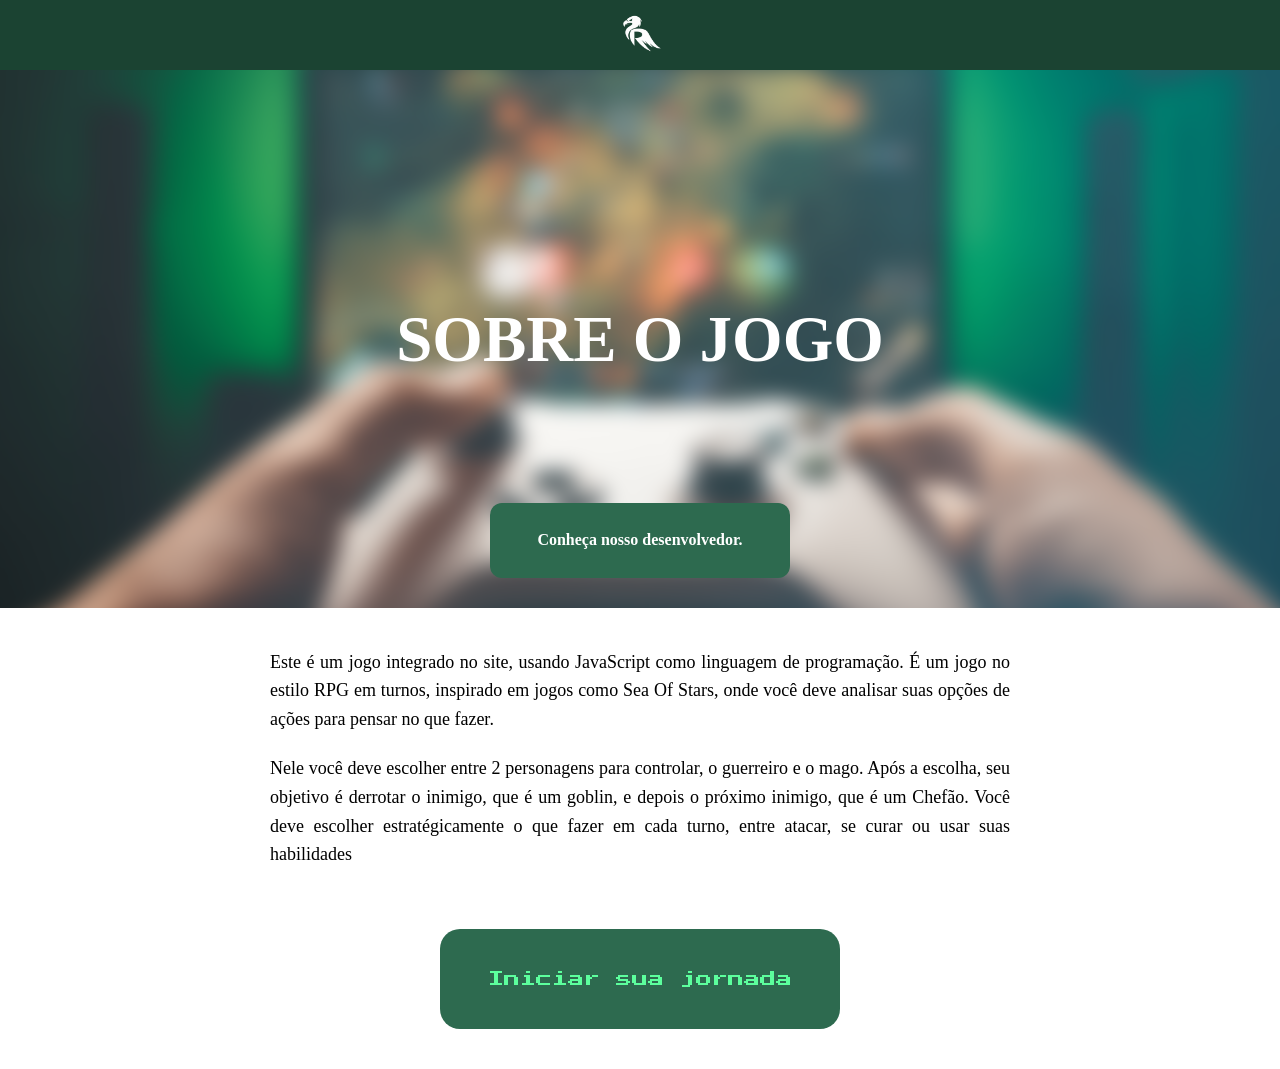
==== commit 743907a7: "Add files via upload" ====
--- a/index.html
+++ b/index.html
@@ -1,41 +1,40 @@
-<!DOCTYPE html>
-<html lang="en">
-<head>
-    <meta charset="UTF-8">
-    <meta name="viewport" content="width=device-width, initial-scale=1.0">
-    <title>Document</title>
-    <link rel="stylesheet" href="style.css">
-    <link rel="stylesheet" href="style.css">
-    <link rel="preconnect" href="https://fonts.googleapis.com">
-    <link rel="preconnect" href="https://fonts.gstatic.com" crossorigin>
-    <link href="https://fonts.googleapis.com/css2?family=Press+Start+2P&display=swap" rel="stylesheet">
-</head>
-<body>
-    <header class="barra-superior">
-        <br>    
-        <img src="imagens/logo urubu.png" alt="Logo"  width="75px" height="75px" class="logo" onclick="irinicio()">
-    </header>
-    <div class="divsobrejogo">
-        <div class="imgsobrejogo"></div>
-        <div class="divtextosobrejogo">SOBRE O JOGO</div>
-        <div id="desenvolvedores" onclick="irdevs()"><p>Conheça nosso desenvolvedor.</p></div>
-    </div>
-    <br> <br>
-    <div class="sobreojogo">
-        <p class="textosobrejogo">
-            Este é um jogo integrado no site, usando JavaScript como linguagem de programação. É um jogo no estilo RPG em turnos, inspirado em jogos como Sea Of Stars, onde você deve analisar suas opções de ações para pensar no que fazer.
-        </p>
-        <br>
-        <p class="textosobrejogo">
-            Nele você deve escolher entre 2 personagens para controlar, o guerreiro e o mago. Após a escolha, seu objetivo é derrotar o inimigo, que é um goblin, e depois o próximo inimigo, que é um Chefão. Você deve escolher estratégicamente o que fazer em cada turno, entre atacar, se curar ou usar suas habilidades
-        </p>
-    </div>
-    <div id="aaa">
-    <div id="jornada" onclick="irjogo()">
-        <p>Iniciar sua jornada</p>
-    </div>
-    </div>
-
-    <script src="script.js"></script>
-</body>
-</html>+<!DOCTYPE html>
+<html lang="en">
+<head>
+    <meta charset="UTF-8">
+    <meta name="viewport" content="width=device-width, initial-scale=1.0">
+    <title>Document</title>
+    <link rel="stylesheet" href="style.css">
+    <link rel="preconnect" href="https://fonts.googleapis.com">
+    <link rel="preconnect" href="https://fonts.gstatic.com" crossorigin>
+    <link href="https://fonts.googleapis.com/css2?family=Press+Start+2P&display=swap" rel="stylesheet">
+</head>
+<body>
+    <header class="barra-superior">
+        <img src="imagens/logo urubu.png" alt="Logo" class="logo" onclick="irinicio()">
+    </header>
+
+    <div class="divsobrejogo">
+        <div class="imgsobrejogo"></div>
+        <div class="divtextosobrejogo">SOBRE O JOGO</div>
+        <div id="desenvolvedores" onclick="irdevs()"><p>Conheça nosso desenvolvedor.</p></div>
+    </div>
+
+    <div class="sobreojogo">
+        <p class="textosobrejogo">
+            Este é um jogo integrado no site, usando JavaScript como linguagem de programação. É um jogo no estilo RPG em turnos, inspirado em jogos como Sea Of Stars, onde você deve analisar suas opções de ações para pensar no que fazer.
+        </p>
+        <p class="textosobrejogo">
+            Nele você deve escolher entre 2 personagens para controlar, o guerreiro e o mago. Após a escolha, seu objetivo é derrotar o inimigo, que é um goblin, e depois o próximo inimigo, que é um Chefão. Você deve escolher estratégicamente o que fazer em cada turno, entre atacar, se curar ou usar suas habilidades
+        </p>
+    </div>
+
+    <div id="aaa">
+        <div id="jornada" onclick="irjogo()">
+            <p>Iniciar sua jornada</p>
+        </div>
+    </div>
+
+    <script src="script.js"></script>
+</body>
+</html>
--- a/style.css
+++ b/style.css
@@ -1,707 +1,668 @@
-*{
-    font-family: "Press Start 2P", system-ui;
-    font-size: 24px;
-    margin: 0;
-  padding: 0;
-  box-sizing: border-box;
-}
-
-body{
-    position: relative;
-    height: 100%;
-}
-
-#telaescolha::before{
-  content: "";
-  position: fixed;
-  inset: 0;
-
-  background: url(imagens/cenariorpg.png) center/cover no-repeat;
-
-  filter: blur(8px);
-  z-index: -1;
-}
-
-.barra-superior {
-  width: 100%;
-  height: 70px;
-  background-color: #1B4332;
-  position: fixed;
-  top: 0;
-  left: 0;
-  z-index: 1000;
-  display: flex;
-  text-align: center;
-}
-
-.logo{
-    position: absolute;
-    left: 48%;
-    transition: all 0.3s ease;
-}
-
-.logo:hover{
-  transform: scale(1.3);
-}
-
-#telaescolha{
-    display: flex;
-    justify-content:center;
-    align-items: center;
-    height: 100vh;
-    gap: 150px;
-}
-.personagens{
-    width: 400px;
-    height: 500px;
-    align-items: center;
-    border-radius: 15px;
-    background-color: antiquewhite;
-    display: flex;
-    flex-direction: column;
-    align-items: center;
-    transition: all 0.3s ease;
-}
-
-.personagens:hover {
-  transform: scale(1.05);
-  cursor: pointer;
-}
-
-.linha{
-    width: 350px;
-    height: 2px;
-    background-color: black;
-}
-
-.status{
-    display: flex;
-    margin-right: 20px;
-    margin-top: 10px;
-}
-
-.stat{
-    font-size: 20px;
-    margin-top: 22px;
-}
-
-.statu1{
-    font-size: 20px;
-    margin-top: 22px;
-    color: green;  
-}
-
-.statu2{
-    font-size: 20px;
-    margin-top: 22px;
-    color: red; 
-}
-#escolhermago {
-  font-size: 30px;
-  text-align: center;
-  animation: piscar 1.2s infinite;
-}
-#escolherguerreiro {
-  font-size: 30px;
-  text-align: center;
-  animation: piscar 1.2s infinite;
-}
-@keyframes piscar {
-  0% {
-    transform: scale(1);
-    color: #ff0000;
-    opacity: 1;
-  }
-  33% {
-    transform: scale(1.2);
-    color: #0400ff;
-    opacity: 0.6;
-  }
-  66% {
-    transform: scale(1.1);
-    color: #15ff00;
-    opacity: 1;
-  }
-  100% {
-    transform: scale(1);
-    color: #ff0000;
-    opacity: 1;
-  }
-}
-
-#telacombate{
-    width: 100%;
-    height: 100vh;
-    margin: 0;
-    background: url(imagens/cenariorpg.png) center/cover no-repeat;
-    position: relative;
-}
-
-#imgjogador {
-  position: absolute;
-  left: 120px;
-  top: 350px;
-}
-
-#imginimigo {
-  position: absolute;
-  bottom: 120px;
-  right: 150px;
-}
-
-.divsobrejogo {
-  position: relative;
-  width: 1905px;
-  height: 600px;
-  overflow: hidden;
-}
-
-.imgsobrejogo{
-    position: absolute;
-  inset: 0;
-  background: url("imagens/videogame.png") center/cover;
-  filter: blur(10px);
-  transform: scale(1.1);
-}
-
-.divtextosobrejogo {
-  position: absolute;
-  top: 50%;
-  left: 50%;
-  transform: translate(-50%, -50%);
-  color: white;
-  font-size: 65px;
-  font-weight: bold;
-  font-family: 'Segoe UI';
-}
-#desenvolvedores{
-  position: absolute;
-  top: 95%;
-  left: 50%;
-  background-color: #2D6A4F;
-  height: 75px;
-  width: 300px;
-  transform: translate(-50%, -50%);
-  border-radius: 12px;
-  text-align: center;
-}
-
-#desenvolvedores p:hover{
-    color: #5cff9d;
-    transform: scale(1.1);
-}
-
-#desenvolvedores p{
-  font-family: 'Segoe UI';
-  color: white;
-  font-weight: bold;
-  transition: all 0.3s ease;
-}
-
-.sobreojogo{
-  max-width: 700px;
-  margin: 0 auto;
-  padding: 40px 20px;
-}
-
-.textosobrejogo{
-  font-family: 'Segoe UI';
-  line-height: 1.6;
-  margin-bottom: 20px;
-  font-size: 18px;
-  text-align: justify;
-}
-
-#jornada{
-  background-color: #2D6A4F;
-  height: 100px;
-  width: 400px;
-  border-radius: 20px;
-  display: flex;
-  justify-content: center;
-  align-items: center;
-}
-
-#jornada p{
-  font-family: "Press Start 2P", system-ui;
-  animation: piscarjornada 1.2s infinite;
-  color: #5cff9d;
-  font-size: 16px;
-}
-
-@keyframes piscarjornada {
-  0% {
-    transform: scale(1);
-    opacity: 1;
-  }
-  50% {
-    transform: scale(1.2);
-    opacity: 1;
-  }
-  100% {
-    transform: scale(1);
-    opacity: 1;
-  }
-}
-
-#aaa{
-  display: flex;
-  width: 100%;
-  justify-content: center;
-}
-
-.divquemsomos {
-  position: relative;
-  width: 1905px;
-  height: 600px;
-  overflow: hidden;
-}
-
-.imgquemsomos{
-    position: absolute;
-  inset: 0;
-  background-color: #659e84;
-  transform: scale(1.1);
-}
-
-.divtextoquemsomos {
-  position: absolute;
-  top: 50%;
-  left: 50%;
-  transform: translate(-50%, -50%);
-  color: white;
-  font-size: 65px;
-  font-weight: bold;
-  font-family: 'Segoe UI';
-}
-
-#irinicio{
-  position: absolute;
-  top: 95%;
-  left: 50%;
-  background-color: #2D6A4F;
-  height: 75px;
-  width: 300px;
-  transform: translate(-50%, -50%);
-  border-radius: 12px;
-  display: flex;
-  justify-content: center;
-  align-items: center;
-}
-
-#irinicio p:hover{
-    color: #5cff9d;
-    transform: scale(1.1);
-}
-
-#irinicio p{
-  font-family: 'Segoe UI';
-  color: white;
-  font-weight: bold;
-  transition: all 0.3s ease;
-  margin-bottom: 12px;
-}
-
-.umquemsomos{
-  display: flex;
-  justify-content: center;
-  gap: 150px;
-  width: 100%;
-  align-items: center;
-}
-
-.textoquemsomos{
-  max-width: 400px;
-}
-
-.nome{
-  font-weight: bolder;
-  font-size: 28px;
-}
-
-.coisas{
-  font-weight: bold;
-  font-size: 22px;
-  color: rgb(78, 78, 78);
-}
-
-.sobremim{
-  max-width: 780px;
-  margin: 0 auto;
-  padding: 40px 20px;
-}
-
-.textosobremim{
-  font-family: 'Segoe UI';
-  line-height: 1.6;
-  margin-bottom: 20px;
-  font-size: 18px;
-  text-align: justify;
-}
-
-#imginimigo{
-  margin-left: 1300px;
-  margin-top: 350px;
-}
-
-.acoes{
-  background-color: antiquewhite;
-  width: 250px;
-  height: 225px;
-  left: 500px;
-  top: 400px;
-  position: absolute;
-  border-radius: 12px;
-}
-
-#atacar{
-  display: flex;
-  align-items: center;
-}
-#atacar p{
-  margin-left: 10px;
-  transition: all 0.3s ease;
-}
-#atacar p:hover{
-  color: red;
-  transform: scale(1.2);
-}
-
-#curar{
-  display: flex;
-  align-items: center;
-}
-#curar p{
-  transition: all 0.3s ease;
-}
-#curar p:hover{
-  color: red;
-  transform: scale(1.2);
-}
-
-#habilidades{
-  display: flex;
-  align-items: center;
-}
-#habilidades p{
-  transition: all 0.3s ease;
-}
-#habilidades p:hover{
-  color: red;
-  transform: scale(1.2);
-}
-
-#skill{
-  display: block;
-  position: absolute;
-  left: 770px;
-  top: 400px;
-  width: 320px;
-  height: 225px;
-  background-color: antiquewhite;
-  border-radius: 10px;
-}
-
-#skill p{
-  font-size: 17px;
-  margin-left: 10px;
-  margin-top: 10px;
-  transition: all 0.3s ease;
-}
-#skill p:hover{
-  color: red;
-}
-
-.linhadois{
-    width: 220px;
-    height: 2px;
-    background-color: black;
-    margin-left: 14px;
-}
-.linhatres{
-    width: 290px;
-    height: 2px;
-    background-color: black;
-    margin-left: 14px;
-}
-
-.vida{
-  width: 150px;
-  height: 25px;
-  border: black solid 1px;
-  background-color: white;
-  margin-bottom: 5px;
-  position: absolute;
-  left: 290px;
-  top: 350px;
-  border-radius: 5px;
-  overflow: hidden;
-}
-
-.vida div{
-  height: 100%;
-  width: 100%;
-  background-color: red;
-  transition: width 0.3s;
-  display: flex;
-  justify-content: center;
-  align-items: center;
-}
-
-.vidainimigo{
-  width: 150px;
-  height: 25px;
-  border: black solid 1px;
-  background-color: white;
-  margin-bottom: 5px;
-  position: absolute;
-  left: 1390px;
-  top: 330px;
-  border-radius: 5px;
-  overflow: hidden;
-}
-
-.vidainimigo div{
-  height: 100%;
-  width: 100%;
-  background-color: red;
-  transition: width 0.3s;
-  display: flex;
-  justify-content: center;
-  align-items: center;
-}
-
-#vidanumeroinimigo{
-  color: white;
-  font-size: 14px;
-}
-
-#vidanumerojogador{
-  color: white;
-  font-size: 14px;
-}
-
-@keyframes tremer {
-  0% { transform: translate(0); }
-  25% { transform: translate(-5px, 0); }
-  50% { transform: translate(5px, 0); }
-  75% { transform: translate(-5px, 0); }
-  100% { transform: translate(0); }
-}
-
-.dano {
-  animation: tremer 0.3s;
-}
-
-@keyframes curar {
-  0% { filter: brightness(1); }
-  50% { filter: brightness(2) hue-rotate(90deg); }
-  100% { filter: brightness(1); }
-}
-
-.cura {
-  animation: curar 0.5s;
-}
-
-#resultado{
-  position: fixed;
-  height: 100%;
-  width: 100%;
-  display: none;
-  justify-content: center;
-  align-items: center;
-  font-size: 60px;
-  font-weight: bold;
-  text-align: center;
-  animation: piscarresultado 0.8s infinite;
-  background: rgba(0, 0, 0, 0.7);
-    z-index: 999;
-}
-
-@keyframes piscarresultado {
-  0% {
-    transform: scale(1);
-  } 
-  50% {
-    transform: scale(1.3);
-  }
-  100% {
-    transform: scale(1);
-  }
-}
-
-.turnoacao{
-  transform: translate(-50%, -50%);
-  position: absolute;
-  left: 50%;
-  top: 12%;
-}
-.turnoacao p{
-  color: yellow;
-  font-size: 28px;
-  transform: scale(1);
-  transition: opacity 0.3s;
-}
-.animarturnoacao {
-  animation: aparecermsg 1.5s ease;
-}
-@keyframes aparecermsg {
-
-  0% {
-    opacity: 0;
-    transform: scale(0.9);
-  }
-
-  20% {
-    opacity: 1;
-    transform: scale(1.1);
-  }
-
-  80% {
-    opacity: 1;
-    transform: scale(1.1);
-  }
-
-  100% {
-    opacity: 0;
-    transform: scale(1);
-  }
-}
-
-#telarecompensa{
-  display: none;
-  position: fixed;
-  top: 0;
-  left: 0;
-  height: 100vh;
-  width: 100%;
-  background: url(imagens/cenariorpg.png) center/cover no-repeat;
-  z-index: 100;
-  justify-content: center;
-  align-items: center;
-  gap: 50px;
-}
-
-.aa{
-  position: absolute;
-  transform: translate(-50%, -50%);
-  left: 25%;
-  top: 20%;
-  color: yellow;
-  font-size: 26px;
-  animation: aaaa 1.2s infinite;
-}
-
-@keyframes aaaa{
-  0%{
-    transform: scale(1);
-  }
-  50%{
-    transform: scale(1.2);
-  }
-  100%{
-    transform: scale(1);
-  }
-}
-
-.recompensas{
-  background-color: antiquewhite;
-  width: 300px;
-  height: 300px;
-  display: flex;
-  flex-direction: column;
-  align-items: center;
-  font-size: 20px;
-  text-align: center;
-  margin-left: 15px;
-  border-radius: 15px;
-  padding: 10px;
-  transition: all 0.3s ease;
-}
-.recompensas:hover{
-  transform: scale(1.2);
-}
-
-.interrogacao{
-  font-size: 60px;
-}
-
-.efeitoduracaoeu{
-  display: flex;
-  position: absolute;
-  transform: translate(-50%, -50%);
-  width: 300px;
-  height: 60px;
-  left: 20%;
-  top: 25%;
-  justify-content: center;
-  gap: 35px;
-  flex-wrap:wrap;
-  align-content: flex-end;
-}
-.efeitoduracaoinimigo{
-  display: flex;
-  position: absolute;
-  transform: translate(-50%, -50%);
-  width: 300px;
-  height: 60px;
-  left: 78%;
-  top: 23%;
-  justify-content: center;
-  gap: 35px;
-  flex-wrap:wrap;
-  align-content: flex-end;
-}
-.duracao{
-  color: yellow;
-}
-.efeitoseu{
-  display: flex;
-  position: absolute;
-  transform: translate(-50%, -50%);
-  width: 300px;
-  height: 60px;
-  left: 20%;
-  top: 32%;
-  justify-content: center;
-  gap: 10px;
-}
-.efeitosinimigo{
-  display: flex;
-  position: absolute;
-  transform: translate(-50%, -50%);
-  width: 300px;
-  height: 60px;
-  left: 78%;
-  top: 30%;
-  justify-content: center;
-  gap: 10px;
-}
-.efeitos{
-  background-color: antiquewhite;
-  border-radius: 5px;
-  width: 50px;
-  height: 50px;
-  display: none;
-}
-
-.skillusada {
-    color: gray;
-    opacity: 0.6;
-    pointer-events: none;
-}
-
-.info{
-  position: absolute;
-  width: 100%;
-  height: 50px;
-  transform: translate(-50%, -50%);
-  top: 97%;
-  left: 50%;
-  justify-content: center;
-  align-items: center;
-  display: flex;
-}
-.info p {
-  color: yellow;
-}+:root{
+  --header-h: clamp(48px, 8vw, 70px);
+  --verde-escuro: #1B4332;
+  --verde: #2D6A4F;
+  --verde-claro: #5cff9d;
+}
+
+*{
+  font-family: "Press Start 2P", system-ui;
+  margin: 0;
+  padding: 0;
+  box-sizing: border-box;
+}
+
+html{
+  font-size: 100%;
+}
+
+body{
+  position: relative;
+  min-height: 100%;
+  padding-top: var(--header-h);
+  overflow-x: hidden;
+}
+
+img{
+  max-width: 100%;
+  height: auto;
+}
+
+/* ===================== HEADER ===================== */
+.barra-superior {
+  width: 100%;
+  height: var(--header-h);
+  background-color: var(--verde-escuro);
+  position: fixed;
+  top: 0;
+  left: 0;
+  z-index: 1000;
+  display: flex;
+  justify-content: center;
+  align-items: center;
+}
+
+.barra-superior br{
+  display: none;
+}
+
+.logo{
+  width: clamp(42px, 7vw, 75px) !important;
+  height: clamp(42px, 7vw, 75px) !important;
+  transition: all 0.3s ease;
+  cursor: pointer;
+}
+
+.logo:hover{
+  transform: scale(1.3);
+}
+
+/* ===================== TELA DE ESCOLHA DE PERSONAGEM ===================== */
+#telaescolha{
+  position: relative;
+  display: flex;
+  flex-wrap: wrap;
+  justify-content: center;
+  align-items: center;
+  min-height: calc(100vh - var(--header-h));
+  gap: clamp(24px, 5vw, 150px);
+  padding: clamp(20px, 4vw, 60px) 20px;
+}
+
+#telaescolha::before{
+  content: "";
+  position: fixed;
+  inset: 0;
+  background: url(imagens/cenariorpg.png) center/cover no-repeat;
+  filter: blur(8px);
+  z-index: -1;
+}
+
+.personagens{
+  width: min(400px, 90vw);
+  min-height: 480px;
+  padding: clamp(16px, 3vw, 24px) 0 clamp(24px, 4vw, 34px);
+  border-radius: 15px;
+  background-color: antiquewhite;
+  display: flex;
+  flex-direction: column;
+  align-items: center;
+  justify-content: center;
+  gap: clamp(10px, 1.6vw, 16px);
+  transition: all 0.3s ease;
+}
+
+.personagens h1{
+  font-size: clamp(22px, 4vw, 32px);
+  text-align: center;
+}
+
+.personagens img{
+  width: clamp(150px, 24vw, 200px) !important;
+  height: auto !important;
+  object-fit: contain;
+}
+
+.personagens:hover {
+  transform: scale(1.05);
+  cursor: pointer;
+}
+
+.linha{
+  width: 88%;
+  max-width: 350px;
+  height: 2px;
+  background-color: black;
+  margin: 10px 0;
+}
+
+.status{
+  display: flex;
+  align-items: center;
+  gap: 10px;
+  width: 100%;
+  justify-content: center;
+  margin-top: 10px;
+  flex-wrap: wrap;
+}
+
+.status img{
+  width: clamp(36px, 6vw, 60px) !important;
+  height: clamp(36px, 6vw, 60px) !important;
+}
+
+.stat, .statu1, .statu2{
+  font-size: clamp(12px, 2.2vw, 20px);
+}
+
+.statu1{ color: green; }
+.statu2{ color: red; }
+
+#escolhermago, #escolherguerreiro {
+  font-size: clamp(16px, 3vw, 30px);
+  text-align: center;
+  animation: piscar 1.2s infinite;
+  cursor: pointer;
+}
+
+@keyframes piscar {
+  0%   { transform: scale(1);   color: #ff0000; opacity: 1; }
+  33%  { transform: scale(1.2); color: #0400ff; opacity: 0.6; }
+  66%  { transform: scale(1.1); color: #15ff00; opacity: 1; }
+  100% { transform: scale(1);   color: #ff0000; opacity: 1; }
+}
+
+/* ===================== TELA DE COMBATE ===================== */
+#telacombate{
+  width: 100%;
+  min-height: calc(100vh - var(--header-h));
+  background: url(imagens/cenariorpg.png) center/cover no-repeat;
+  position: relative;
+  padding-bottom: 30px;
+}
+/* IMPORTANTE: o script.js troca esta tela com telacombate.style.display = "block",
+   um estilo inline que sempre vence o CSS. Por isso o layout aqui NÃO pode depender
+   de #telacombate ser flex — cada bloco (.info, .turnoacao, .areabatalha) cuida do
+   próprio espaçamento com margin/min-height. */
+
+.info{
+  width: 100%;
+  min-height: 40px;
+  display: flex;
+  justify-content: center;
+  align-items: center;
+  text-align: center;
+  padding: 8px 12px;
+}
+.info p {
+  color: yellow;
+  font-size: clamp(11px, 2vw, 16px);
+}
+
+.turnoacao{
+  width: 100%;
+  display: flex;
+  justify-content: center;
+  padding: 4px 12px;
+}
+.turnoacao p{
+  color: yellow;
+  font-size: clamp(14px, 2.5vw, 28px);
+  text-align: center;
+  transition: opacity 0.3s;
+}
+.animarturnoacao {
+  animation: aparecermsg 1.5s ease;
+}
+@keyframes aparecermsg {
+  0%   { opacity: 0; transform: scale(0.9); }
+  20%  { opacity: 1; transform: scale(1.1); }
+  80%  { opacity: 1; transform: scale(1.1); }
+  100% { opacity: 0; transform: scale(1); }
+}
+
+/* área central: lado do jogador, painel de ações (do lado dele) e lado do inimigo */
+.areabatalha{
+  width: 100%;
+  min-height: 62vh;
+  display: flex;
+  justify-content: flex-start;
+  align-items: flex-end;
+  flex-wrap: wrap;
+  gap: clamp(16px, 3vw, 40px);
+  padding: 10px clamp(12px, 5vw, 80px) 20px;
+}
+
+.ladojogador, .ladoinimigo{
+  display: flex;
+  flex-direction: column;
+  align-items: center;
+  gap: 6px;
+  width: clamp(200px, 34vw, 420px);
+}
+
+.ladoinimigo{
+  margin-left: auto;
+}
+
+/* painel de ações + skills, agora ao lado do personagem principal (não mais fixo/centralizado) */
+.painelacoes{
+  display: flex;
+  flex-wrap: wrap;
+  align-items: flex-end;
+  gap: clamp(10px, 2vw, 20px);
+}
+
+/* ordem visual: duração dos efeitos -> ícones de efeito -> barra de vida -> personagem */
+.efeitoduracaoeu, .efeitoduracaoinimigo{
+  display: flex;
+  justify-content: center;
+  align-items: flex-end;
+  flex-wrap: wrap;
+  gap: clamp(8px, 2vw, 35px);
+  min-height: 18px;
+  width: 100%;
+}
+
+.duracao{
+  color: yellow;
+  font-size: clamp(10px, 1.6vw, 16px);
+}
+
+.efeitoseu, .efeitosinimigo{
+  display: flex;
+  justify-content: center;
+  gap: 8px;
+  flex-wrap: wrap;
+  width: 100%;
+}
+
+.efeitos{
+  background-color: antiquewhite;
+  border-radius: 5px;
+  width: clamp(32px, 6vw, 50px);
+  height: clamp(32px, 6vw, 50px);
+  display: none;
+}
+
+.efeitos img{
+  width: 100% !important;
+  height: 100% !important;
+  object-fit: contain;
+}
+
+/* barras de vida, agora acima do personagem/inimigo e sem posicionamento fixo em px */
+.vida, .vidainimigo{
+  width: min(220px, 90%);
+  height: clamp(16px, 3vw, 25px);
+  border: black solid 1px;
+  background-color: white;
+  border-radius: 5px;
+  overflow: hidden;
+}
+
+.vida div, .vidainimigo div{
+  height: 100%;
+  width: 100%;
+  background-color: red;
+  transition: width 0.3s;
+  display: flex;
+  justify-content: center;
+  align-items: center;
+}
+
+#vidanumeroinimigo, #vidanumerojogador{
+  color: white;
+  font-size: clamp(9px, 1.6vw, 14px);
+}
+
+#imgjogador, #imginimigo{
+  width: clamp(160px, 28vw, 380px);
+  max-width: none;
+  height: auto;
+  max-height: 55vh;
+  object-fit: contain;
+}
+
+@keyframes tremer {
+  0%   { transform: translate(0); }
+  25%  { transform: translate(-5px, 0); }
+  50%  { transform: translate(5px, 0); }
+  75%  { transform: translate(-5px, 0); }
+  100% { transform: translate(0); }
+}
+.dano { animation: tremer 0.3s; }
+
+@keyframes curar {
+  0%   { filter: brightness(1); }
+  50%  { filter: brightness(2) hue-rotate(90deg); }
+  100% { filter: brightness(1); }
+}
+.cura { animation: curar 0.5s; }
+
+@keyframes esquivarKF {
+  0%   { transform: translateX(0); opacity: 1; }
+  50%  { transform: translateX(-20px); opacity: 0.5; }
+  100% { transform: translateX(0); opacity: 1; }
+}
+.esquiva{ animation: esquivarKF 0.4s; }
+
+/* ===================== PAINEL DE AÇÕES + SKILLS ===================== */
+
+.acoes{
+  background-color: antiquewhite;
+  width: min(250px, 44vw);
+  min-width: 190px;
+  padding: 10px 0;
+  border-radius: 12px;
+  display: flex;
+  flex-direction: column;
+  justify-content: center;
+  gap: 6px;
+}
+
+#atacar, #curar, #habilidades{
+  display: flex;
+  align-items: center;
+  gap: 10px;
+  padding: 0 14px;
+}
+
+#atacar img, #curar img, #habilidades img{
+  width: clamp(38px, 7vw, 75px) !important;
+  height: clamp(38px, 7vw, 75px) !important;
+}
+
+#atacar p, #curar p, #habilidades p{
+  font-size: clamp(11px, 2vw, 16px);
+  transition: all 0.3s ease;
+  cursor: pointer;
+}
+#atacar p:hover, #curar p:hover, #habilidades p:hover{
+  color: red;
+  transform: scale(1.2);
+}
+
+.linhadois{
+  width: 88%;
+  align-self: center;
+  height: 2px;
+  background-color: black;
+}
+
+#skill{
+  width: min(320px, 80vw);
+  min-width: 220px;
+  background-color: antiquewhite;
+  border-radius: 10px;
+  padding: 14px 0;
+}
+
+#skill p{
+  font-size: clamp(11px, 1.8vw, 17px);
+  margin: 8px 10px;
+  transition: all 0.3s ease;
+  cursor: pointer;
+}
+#skill p:hover{ color: red; }
+
+.linhatres{
+  width: 88%;
+  margin: 0 auto;
+  height: 2px;
+  background-color: black;
+}
+
+.skillusada {
+  color: gray;
+  opacity: 0.6;
+  pointer-events: none;
+}
+
+/* ===================== RESULTADO / TELA DE VITÓRIA-DERROTA ===================== */
+#resultado{
+  position: fixed;
+  inset: 0;
+  display: none;
+  justify-content: center;
+  align-items: center;
+  padding: 20px;
+  text-align: center;
+  font-size: clamp(24px, 6vw, 60px);
+  font-weight: bold;
+  animation: piscarresultado 0.8s infinite;
+  background: rgba(0, 0, 0, 0.7);
+  z-index: 1100;
+}
+
+@keyframes piscarresultado {
+  0%   { transform: scale(1); }
+  50%  { transform: scale(1.3); }
+  100% { transform: scale(1); }
+}
+
+/* ===================== TELA DE RECOMPENSA ===================== */
+#telarecompensa{
+  display: none;
+  position: fixed;
+  top: var(--header-h);
+  left: 0;
+  height: calc(100vh - var(--header-h));
+  width: 100%;
+  background: url(imagens/cenariorpg.png) center/cover no-repeat;
+  z-index: 900;
+  flex-wrap: wrap;
+  justify-content: center;
+  align-items: center;
+  gap: clamp(20px, 4vw, 50px);
+  padding: 100px 20px 30px;
+  overflow-y: auto;
+}
+
+.aa{
+  position: absolute;
+  top: clamp(40px, 10vh, 90px);
+  left: 50%;
+  transform: translateX(-50%);
+  color: yellow;
+  font-size: clamp(14px, 2.6vw, 26px);
+  text-align: center;
+  width: 90%;
+  animation: aaaa 1.2s infinite;
+}
+
+@keyframes aaaa{
+  0%   { transform: translateX(-50%) scale(1); }
+  50%  { transform: translateX(-50%) scale(1.2); }
+  100% { transform: translateX(-50%) scale(1); }
+}
+
+.recompensas{
+  background-color: antiquewhite;
+  width: min(300px, 80vw);
+  min-height: 260px;
+  display: flex;
+  flex-direction: column;
+  align-items: center;
+  justify-content: center;
+  font-size: clamp(13px, 2.2vw, 20px);
+  text-align: center;
+  border-radius: 15px;
+  padding: 20px 10px;
+  gap: 10px;
+  transition: all 0.3s ease;
+  cursor: pointer;
+}
+.recompensas img{
+  width: clamp(60px, 12vw, 100px) !important;
+  height: clamp(60px, 12vw, 100px) !important;
+}
+.recompensas:hover{
+  transform: scale(1.08);
+}
+
+.interrogacao{
+  font-size: clamp(36px, 8vw, 60px);
+}
+
+/* ===================== PÁGINA INICIAL (index.html) ===================== */
+.divsobrejogo, .divquemsomos {
+  position: relative;
+  width: 100%;
+  height: clamp(260px, 42vw, 600px);
+  overflow: hidden;
+}
+
+.imgsobrejogo{
+  position: absolute;
+  inset: 0;
+  background: url("imagens/videogame.png") center/cover;
+  filter: blur(10px);
+  transform: scale(1.1);
+}
+
+.imgquemsomos{
+  position: absolute;
+  inset: 0;
+  background-color: #659e84;
+  transform: scale(1.1);
+}
+
+.divtextosobrejogo, .divtextoquemsomos {
+  position: absolute;
+  top: 50%;
+  left: 50%;
+  transform: translate(-50%, -50%);
+  color: white;
+  font-size: clamp(28px, 6vw, 65px);
+  font-weight: bold;
+  font-family: 'Segoe UI';
+  text-align: center;
+  width: 90%;
+}
+
+#desenvolvedores, #irinicio{
+  position: absolute;
+  bottom: clamp(10px, 3vw, 30px);
+  top: auto;
+  left: 50%;
+  transform: translateX(-50%);
+  background-color: var(--verde);
+  height: clamp(50px, 8vw, 75px);
+  width: min(300px, 80vw);
+  border-radius: 12px;
+  display: flex;
+  justify-content: center;
+  align-items: center;
+  cursor: pointer;
+}
+
+#desenvolvedores p, #irinicio p{
+  font-family: 'Segoe UI';
+  color: white;
+  font-weight: bold;
+  font-size: clamp(12px, 2vw, 16px);
+  transition: all 0.3s ease;
+  margin: 0;
+  text-align: center;
+  padding: 0 10px;
+}
+
+#desenvolvedores p:hover, #irinicio p:hover{
+  color: var(--verde-claro);
+  transform: scale(1.1);
+}
+
+.sobreojogo, .sobremim{
+  max-width: 780px;
+  margin: 0 auto;
+  padding: clamp(20px, 5vw, 40px) 20px;
+}
+
+.textosobrejogo, .textosobremim{
+  font-family: 'Segoe UI';
+  line-height: 1.6;
+  margin-bottom: 20px;
+  font-size: clamp(14px, 2.2vw, 18px);
+  text-align: justify;
+}
+
+#aaa{
+  display: flex;
+  width: 100%;
+  justify-content: center;
+  padding: 0 20px 40px;
+}
+
+#jornada{
+  background-color: var(--verde);
+  height: clamp(70px, 12vw, 100px);
+  width: min(400px, 90vw);
+  border-radius: 20px;
+  display: flex;
+  justify-content: center;
+  align-items: center;
+  cursor: pointer;
+  text-align: center;
+  padding: 0 10px;
+}
+
+#jornada p{
+  font-family: "Press Start 2P", system-ui;
+  animation: piscarjornada 1.2s infinite;
+  color: var(--verde-claro);
+  font-size: clamp(11px, 2vw, 16px);
+}
+
+@keyframes piscarjornada {
+  0%   { transform: scale(1); opacity: 1; }
+  50%  { transform: scale(1.2); opacity: 1; }
+  100% { transform: scale(1); opacity: 1; }
+}
+
+/* ===================== PÁGINA QUEM SOMOS ===================== */
+.umquemsomos{
+  display: flex;
+  flex-wrap: wrap;
+  justify-content: center;
+  gap: clamp(24px, 6vw, 150px);
+  width: 100%;
+  align-items: center;
+  padding: 20px;
+  text-align: center;
+}
+
+.umquemsomos img{
+  width: clamp(150px, 30vw, 250px) !important;
+  height: auto !important;
+}
+
+.textoquemsomos{
+  max-width: 400px;
+  text-align: left;
+}
+
+.nome{
+  font-weight: bolder;
+  font-size: clamp(18px, 3vw, 28px);
+}
+
+.coisas{
+  font-weight: bold;
+  font-size: clamp(14px, 2.2vw, 22px);
+  color: rgb(78, 78, 78);
+}
+
+/* ===================== AJUSTES PARA TELAS PEQUENAS ===================== */
+@media (max-width: 700px){
+  .textoquemsomos{
+    text-align: center;
+  }
+
+  .areabatalha{
+    justify-content: space-around;
+  }
+
+  .ladoinimigo{
+    margin-left: 0;
+  }
+
+  #imgjogador, #imginimigo{
+    max-height: 22vh;
+  }
+
+  #telacombate{
+    padding-bottom: clamp(160px, 34vh, 300px);
+  }
+}
+
+@media (max-width: 480px){
+  .painelacoes{
+    flex-direction: column;
+    align-items: center;
+  }
+
+  .acoes, #skill{
+    width: min(320px, 92vw);
+  }
+}
